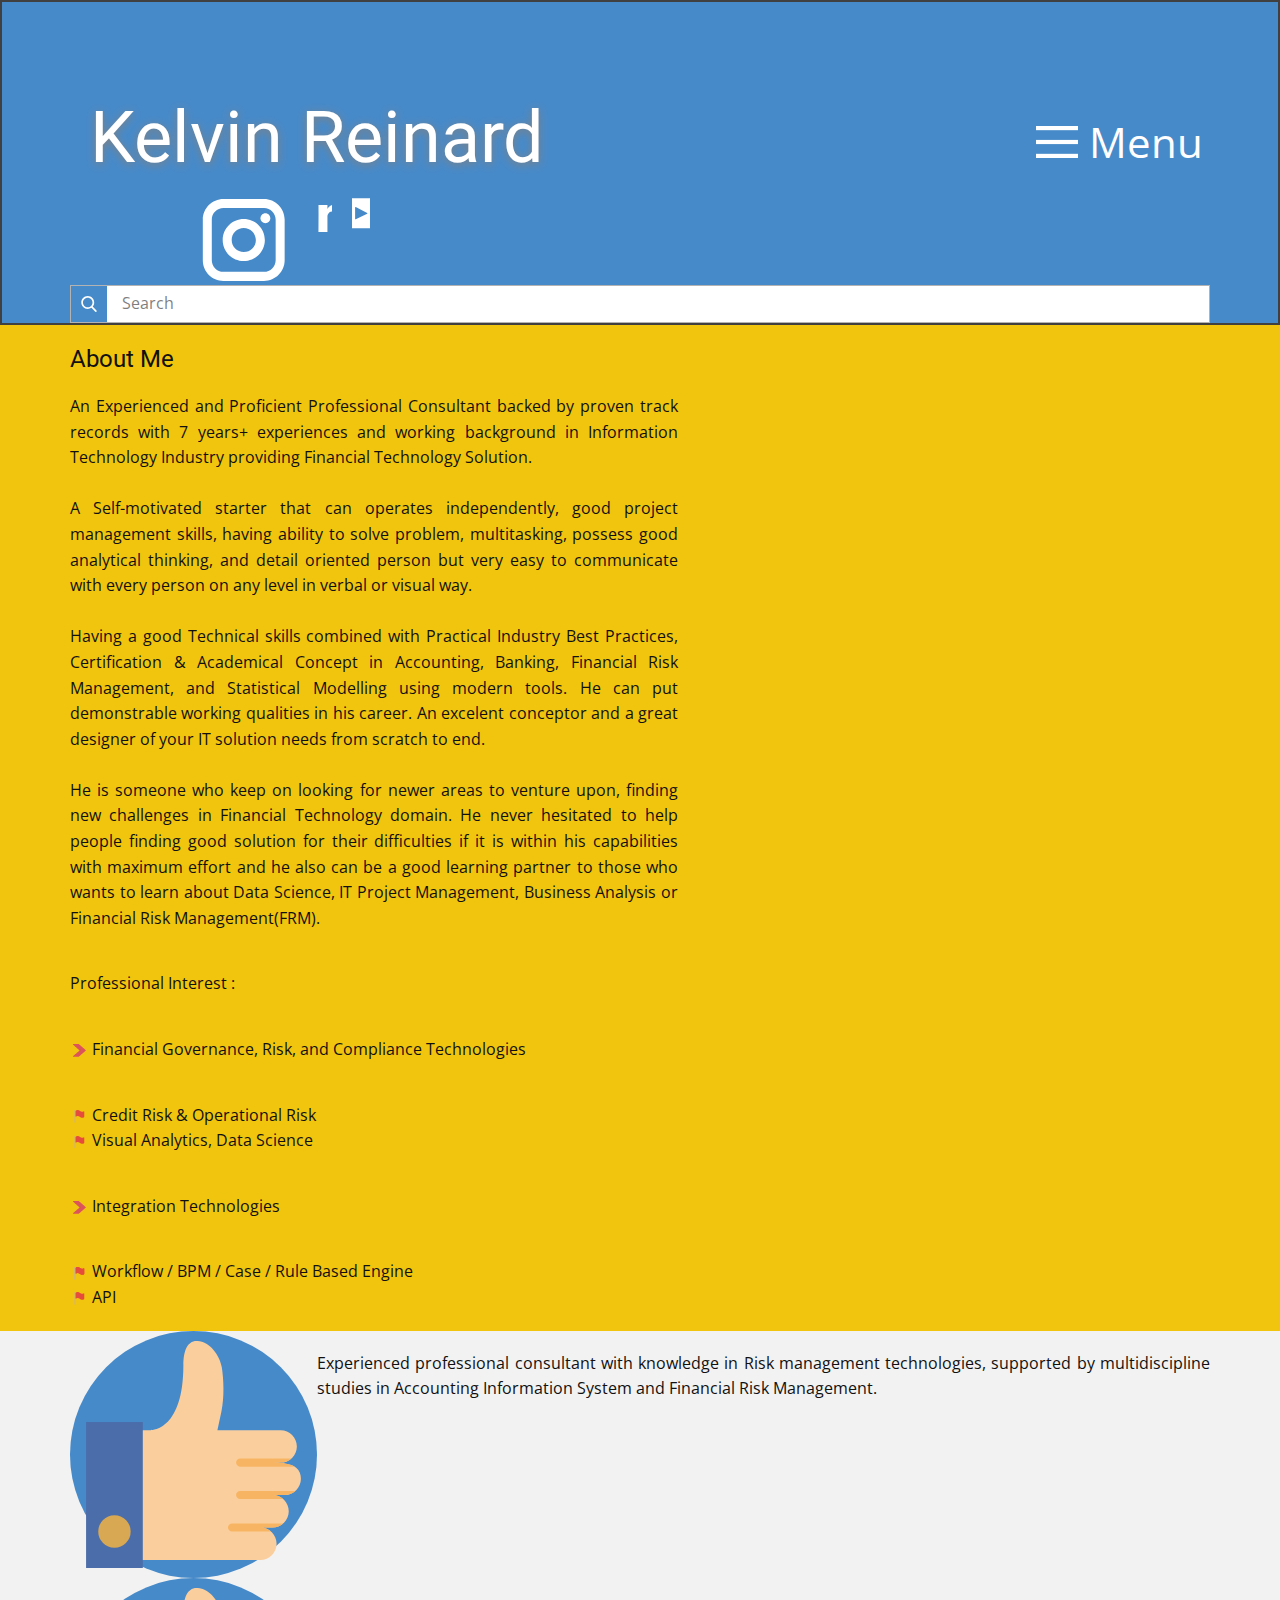
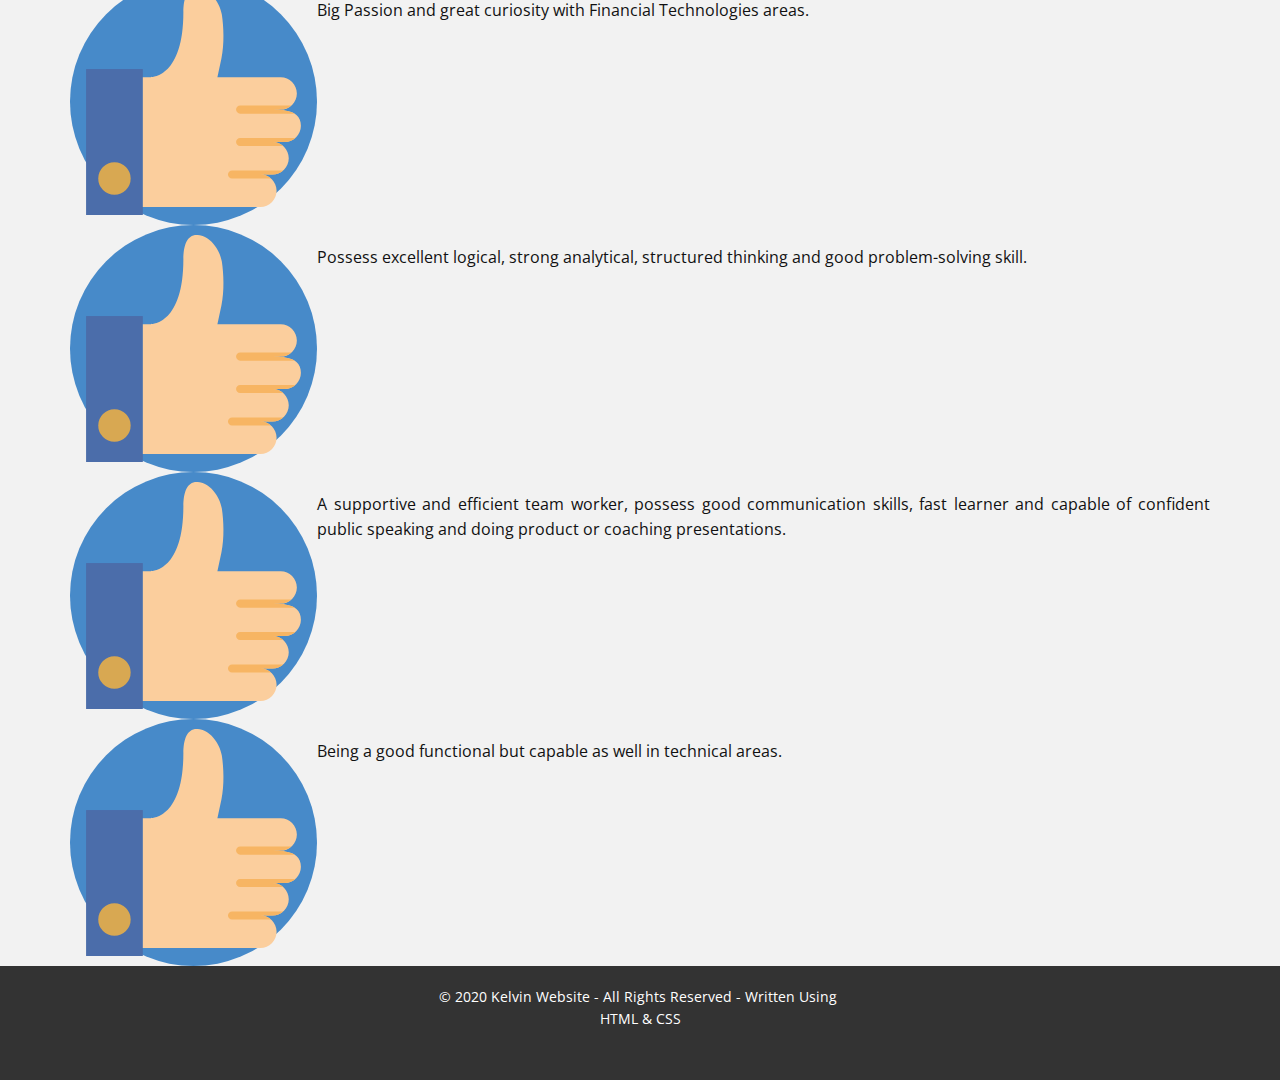
==== index.html @ 750c78f5 "pages update" ====
<!DOCTYPE html>
<html style="font-size: 16px;" lang="en-ID">
  <head>
    <meta name="viewport" content="width=device-width, initial-scale=1.0">
    <meta charset="utf-8">
    <meta name="keywords" content="Kelvin Resume">
    <meta name="description" content="">
    <meta name="page_type" content="np-template-header-footer-from-plugin">
    <title>About Me</title>
    <link rel="stylesheet" href="nicepage.css" media="screen">
<link rel="stylesheet" href="About-Me.css" media="screen">
    <script class="u-script" type="text/javascript" src="jquery.js" defer=""></script>
    <script class="u-script" type="text/javascript" src="nicepage.js" defer=""></script>
    <meta name="generator" content="Nicepage 2.27.3, nicepage.com">
    <link id="u-theme-google-font" rel="stylesheet" href="https://fonts.googleapis.com/css?family=Roboto:100,100i,300,300i,400,400i,500,500i,700,700i,900,900i|Open+Sans:300,300i,400,400i,600,600i,700,700i,800,800i">
    
    
    
    
    <script type="application/ld+json">{
		"@context": "http://schema.org",
		"@type": "Organization",
		"name": "Kelvin Reinard",
		"url": "index.html",
		"sameAs": [
				"https://www.instagram.com/kelvin_reinard",
				"https://linkedin.com/in/kelvinreinard",
				"https://youtube.com/channel/UCL7WRTchTedIcwfsC9sPGKA"
		]
}</script>
    <meta property="og:title" content="About Me">
    <meta property="og:type" content="website">
    <meta name="theme-color" content="#478ac9">
    <link rel="canonical" href="index.html">
    <meta property="og:url" content="index.html">
  </head>
  <body data-home-page="About-Me.html" data-home-page-title="About Me" class="u-body"><header class="u-border-2 u-border-grey-75 u-clearfix u-header u-palette-1-base u-sticky u-header" id="sec-44b4"><div class="u-clearfix u-sheet u-valign-middle u-sheet-1">
        <nav class="u-align-left u-menu u-menu-dropdown u-offcanvas u-menu-1" data-responsive-from="XL">
          <div class="menu-collapse" style="font-size: 1rem;">
            <a class="u-button-style u-nav-link" href="#" style="padding: 9px 0; font-size: calc(1em + 26px);">
              <svg class="u-svg-link" preserveAspectRatio="xMidYMin slice" viewBox="0 0 302 302" style=""><use xmlns:xlink="http://www.w3.org/1999/xlink" xlink:href="#svg-8a8f"></use></svg>
              <svg xmlns="http://www.w3.org/2000/svg" xmlns:xlink="http://www.w3.org/1999/xlink" version="1.1" id="svg-8a8f" x="0px" y="0px" viewBox="0 0 302 302" style="enable-background:new 0 0 302 302;" xml:space="preserve" class="u-svg-content"><g><rect y="36" width="302" height="30"></rect><rect y="236" width="302" height="30"></rect><rect y="136" width="302" height="30"></rect>
</g><g></g><g></g><g></g><g></g><g></g><g></g><g></g><g></g><g></g><g></g><g></g><g></g><g></g><g></g><g></g></svg>
              <span> Menu</span>
            </a>
          </div>
          <div class="u-custom-menu u-nav-container">
            <ul class="u-nav u-unstyled u-nav-1"><li class="u-nav-item"><a class="u-button-style u-nav-link u-text-active-palette-1-base u-text-hover-palette-2-base" href="About-Me.html" style="padding: 10px 20px;">About Me</a>
</li><li class="u-nav-item"><a class="u-button-style u-nav-link u-text-active-palette-1-base u-text-hover-palette-2-base" href="Profile-Information.html" style="padding: 10px 20px;">Profile Information</a>
</li><li class="u-nav-item"><a class="u-button-style u-nav-link u-text-active-palette-1-base u-text-hover-palette-2-base" href="Experiences.html" style="padding: 10px 20px;">Experiences</a>
</li><li class="u-nav-item"><a class="u-button-style u-nav-link u-text-active-palette-1-base u-text-hover-palette-2-base" href="Certification.html" style="padding: 10px 20px;">Certification</a>
</li><li class="u-nav-item"><a class="u-button-style u-nav-link u-text-active-palette-1-base u-text-hover-palette-2-base" href="Competencies.html" style="padding: 10px 20px;">Competencies</a>
</li></ul>
          </div>
          <div class="u-custom-menu u-nav-container-collapse">
            <div class="u-align-center u-black u-container-style u-inner-container-layout u-opacity u-opacity-95 u-sidenav">
              <div class="u-menu-close"></div>
              <ul class="u-align-center u-nav u-popupmenu-items u-unstyled u-nav-2"><li class="u-nav-item"><a class="u-button-style u-nav-link" href="About-Me.html" style="padding: 10px 20px;">About Me</a>
</li><li class="u-nav-item"><a class="u-button-style u-nav-link" href="Profile-Information.html" style="padding: 10px 20px;">Profile Information</a>
</li><li class="u-nav-item"><a class="u-button-style u-nav-link" href="Experiences.html" style="padding: 10px 20px;">Experiences</a>
</li><li class="u-nav-item"><a class="u-button-style u-nav-link" href="Certification.html" style="padding: 10px 20px;">Certification</a>
</li><li class="u-nav-item"><a class="u-button-style u-nav-link" href="Competencies.html" style="padding: 10px 20px;">Competencies</a>
</li></ul>
            </div>
            <div class="u-black u-menu-overlay u-opacity u-opacity-70"></div>
          </div>
        </nav>
        <h1 class="u-enable-responsive u-text u-title u-text-1" data-animation-name="lightSpeedIn" data-animation-duration="1000" data-animation-delay="0" data-animation-direction="">Kelvin Reinard</h1>
        <div class="u-social-icons u-spacing-20 u-social-icons-1" data-animation-name="rubberBand" data-animation-duration="1000" data-animation-delay="0" data-animation-direction="">
          <a class="u-social-url" target="_blank" href="https://www.instagram.com/kelvin_reinard"><span class="u-icon u-icon-circle u-social-instagram u-social-type-logo u-icon-1"><svg class="u-svg-link" preserveAspectRatio="xMidYMin slice" viewBox="0 0 112 112" style=""><use xmlns:xlink="http://www.w3.org/1999/xlink" xlink:href="#svg-e0e5"></use></svg><svg xmlns="http://www.w3.org/2000/svg" xmlns:xlink="http://www.w3.org/1999/xlink" version="1.1" xml:space="preserve" class="u-svg-content" viewBox="0 0 112 112" x="0px" y="0px" id="svg-e0e5"><path d="M55.9,32.9c-12.8,0-23.2,10.4-23.2,23.2s10.4,23.2,23.2,23.2s23.2-10.4,23.2-23.2S68.7,32.9,55.9,32.9z M55.9,69.4c-7.4,0-13.3-6-13.3-13.3c-0.1-7.4,6-13.3,13.3-13.3s13.3,6,13.3,13.3C69.3,63.5,63.3,69.4,55.9,69.4z"></path><path d="M79.7,26.8c-3,0-5.4,2.5-5.4,5.4s2.5,5.4,5.4,5.4c3,0,5.4-2.5,5.4-5.4S82.7,26.8,79.7,26.8z"></path><path d="M78.2,11H33.5C21,11,10.8,21.3,10.8,33.7v44.7c0,12.6,10.2,22.8,22.7,22.8h44.7c12.6,0,22.7-10.2,22.7-22.7 V33.7C100.8,21.1,90.6,11,78.2,11z M91,78.4c0,7.1-5.8,12.8-12.8,12.8H33.5c-7.1,0-12.8-5.8-12.8-12.8V33.7 c0-7.1,5.8-12.8,12.8-12.8h44.7c7.1,0,12.8,5.8,12.8,12.8V78.4z"></path></svg></span>
          </a>
          <a class="u-social-url" target="_blank" href="https://linkedin.com/in/kelvinreinard"><span class="u-icon u-icon-circle u-social-linkedin u-social-type-logo u-icon-2"><svg class="u-svg-link" preserveAspectRatio="xMidYMin slice" viewBox="0 0 112 112" style=""><use xmlns:xlink="http://www.w3.org/1999/xlink" xlink:href="#svg-5c2c"></use></svg><svg xmlns="http://www.w3.org/2000/svg" xmlns:xlink="http://www.w3.org/1999/xlink" version="1.1" xml:space="preserve" class="u-svg-content" viewBox="0 0 112 112" x="0px" y="0px" id="svg-5c2c"><path d="M33.8,96.8H14.5v-58h19.3V96.8z M24.1,30.9L24.1,30.9c-6.6,0-10.8-4.5-10.8-10.1c0-5.8,4.3-10.1,10.9-10.1 S34.9,15,35.1,20.8C35.1,26.4,30.8,30.9,24.1,30.9z M103.3,96.8H84.1v-31c0-7.8-2.7-13.1-9.8-13.1c-5.3,0-8.5,3.6-9.9,7.1 c-0.6,1.3-0.6,3-0.6,4.8V97H44.5c0,0,0.3-52.6,0-58h19.3v8.2c2.6-3.9,7.2-9.6,17.4-9.6c12.7,0,22.2,8.4,22.2,26.1V96.8z"></path></svg></span>
          </a>
          <a class="u-social-url" target="_blank" href="https://youtube.com/channel/UCL7WRTchTedIcwfsC9sPGKA"><span class="u-icon u-icon-circle u-social-type-logo u-social-youtube u-icon-3"><svg class="u-svg-link" preserveAspectRatio="xMidYMin slice" viewBox="0 0 112 112" style=""><use xmlns:xlink="http://www.w3.org/1999/xlink" xlink:href="#svg-6b5f"></use></svg><svg xmlns="http://www.w3.org/2000/svg" xmlns:xlink="http://www.w3.org/1999/xlink" version="1.1" xml:space="preserve" class="u-svg-content" viewBox="0 0 112 112" x="0px" y="0px" id="svg-6b5f"><path d="M82.3,24H29.7C19.3,24,11,32.5,11,43v26.7c0,10.5,8.3,19,18.7,19h52.5c10.3,0,18.7-8.5,18.7-19V43 C101,32.5,92.7,24,82.3,24L82.3,24z M69.7,57.6L45.1,69.5c-0.7,0.2-1.4-0.2-1.4-0.8V44.1c0-0.7,0.8-1.3,1.4-0.8l24.6,12.6 C70.4,56.2,70.4,57.3,69.7,57.6L69.7,57.6z"></path></svg></span>
          </a>
        </div>
        <form action="#" class="u-border-1 u-border-grey-30 u-enable-responsive u-search u-search-left u-white u-search-1">
          <button class="u-search-button" type="submit">
            <span class="u-icon-rectangle u-palette-1-base u-search-icon u-spacing-10 u-text-white u-search-icon-1">
              <svg class="u-svg-link" preserveAspectRatio="xMidYMin slice" viewBox="0 0 56.966 56.966"><use xmlns:xlink="http://www.w3.org/1999/xlink" xlink:href="#svg-386a"></use></svg>
              <svg xmlns="http://www.w3.org/2000/svg" xmlns:xlink="http://www.w3.org/1999/xlink" version="1.1" id="svg-386a" x="0px" y="0px" viewBox="0 0 56.966 56.966" style="enable-background:new 0 0 56.966 56.966;" xml:space="preserve" class="u-svg-content"><path d="M55.146,51.887L41.588,37.786c3.486-4.144,5.396-9.358,5.396-14.786c0-12.682-10.318-23-23-23s-23,10.318-23,23  s10.318,23,23,23c4.761,0,9.298-1.436,13.177-4.162l13.661,14.208c0.571,0.593,1.339,0.92,2.162,0.92  c0.779,0,1.518-0.297,2.079-0.837C56.255,54.982,56.293,53.08,55.146,51.887z M23.984,6c9.374,0,17,7.626,17,17s-7.626,17-17,17  s-17-7.626-17-17S14.61,6,23.984,6z"></path></svg>
            </span>
          </button>
          <input class="u-search-input" type="search" name="search" value="" placeholder="Search">
        </form>
      </div></header>
    <section class="u-clearfix u-palette-3-base u-section-1" id="carousel_1647">
      <div class="u-clearfix u-sheet u-sheet-1">
        <div class="u-clearfix u-expanded-width u-layout-wrap u-layout-wrap-1">
          <div class="u-layout" style="">
            <div class="u-layout-row" style="">
              <div class="u-size-32 u-size-60-md" style="">
                <div class="u-layout-col" style="">
                  <div class="u-size-40">
                    <div class="u-layout-row">
                      <div class="u-container-style u-layout-cell u-right-cell u-size-60 u-layout-cell-1">
                        <div class="u-container-layout u-container-layout-1">
                          <h4 class="u-text u-text-default u-text-1">About Me</h4>
                          <p class="u-align-justify u-text u-text-default u-text-2">An Experienced and Proficient Professional Consultant backed by proven track records with 7 years+ experiences and working background in Information Technology Industry providing Financial Technology Solution.<br>
                            <br>A Self-motivated starter that can operates independently, good project management skills, having ability to solve problem, multitasking, possess good analytical thinking, and detail oriented person but very easy to communicate with every person on any level in verbal or visual way.<br>
                            <br>Having a good Technical skills combined with Practical Industry Best Practices, Certification &amp; Academical Concept in Accounting, Banking, Financial Risk Management, and Statistical Modelling using modern tools. He can put demonstrable working qualities in his career. An excelent conceptor and a great designer of your IT solution needs from scratch to end.<br>
                            <br>He is someone who keep on looking for newer areas to venture upon, finding new challenges in Financial Technology domain. He never hesitated to help people finding good solution for their difficulties if it is within his capabilities with maximum effort and he also can be a good learning partner to those who wants to learn about Data Science, IT Project Management, Business Analysis or Financial Risk Management(FRM).&nbsp;
                          </p>
                        </div>
                      </div>
                    </div>
                  </div>
                  <div class="u-size-20" style="">
                    <div class="u-layout-row" style="">
                      <div class="u-container-style u-layout-cell u-size-60 u-layout-cell-2">
                        <div class="u-container-layout u-valign-top u-container-layout-2">
                          <p class="u-text u-text-default u-text-3">Professional Interest :</p>
                          <ul class="u-custom-list u-text u-text-default u-text-4">
                            <li style="">
                              <div class="u-list-icon u-text-palette-2-base">
                                <svg xmlns="http://www.w3.org/2000/svg" xmlns:xlink="http://www.w3.org/1999/xlink" version="1.1" xml:space="preserve" class="u-svg-content" viewBox="0 0 416.006 416.006" id="svg-a174"><path d="m410.406 195.843-224-192c-2.88-2.496-6.592-3.84-10.4-3.84h-160c-6.688 0-12.672 4.16-15.008 10.464-2.336 6.272-.48 13.344 4.608 17.696l209.824 179.84-209.824 179.84c-5.088 4.384-6.912 11.424-4.608 17.728 2.336 6.272 8.32 10.432 15.008 10.432h160c3.808 0 7.52-1.376 10.4-3.84l224-192.032c3.584-3.04 5.6-7.456 5.6-12.128s-2.016-9.12-5.6-12.16z" fill="currentColor"></path></svg>
                              </div>Financial Governance, Risk, and
Compliance Technologies
                            </li>
                          </ul>
                          <ul class="u-custom-list u-text u-text-default u-text-5">
                            <li style="">
                              <div class="u-list-icon u-text-palette-2-base">
                                <svg xmlns="http://www.w3.org/2000/svg" xmlns:xlink="http://www.w3.org/1999/xlink" version="1.1" xml:space="preserve" class="u-svg-content" viewBox="0 0 512 512" id="svg-e095"><path d="m365.5 309c-35.7.7-70.2-13-95.8-38-22.2-21.6-52.2-33.4-83.2-32.7-26.1-.3-51.6 7.8-72.6 23.3-2.7 2.1-6 3.2-9.4 3.3-4.5 0-8.9-2-11.8-5.5-3-3.4-4.6-7.8-4.5-12.3v-198.8c0-4.9 1.9-9.5 5.4-13 25.4-23.1 58.6-35.8 92.9-35.3 35.8-.8 70.4 12.9 96 38 22.2 21.6 52.1 33.3 83 32.7 21.3.2 42.2-5.1 60.8-15.4 2.3-1.4 5-2.2 7.7-2.2 9.3.4 16.6 8.3 16.2 17.7v200.8c.2 6-2.7 11.6-7.6 15-22.9 14.9-49.8 22.7-77.1 22.4z" fill="#e64c3c"></path><path d="m79.5 0c9.8 0 17.7 7.9 17.7 17.7v476.7c0 9.8-7.9 17.7-17.7 17.7-9.8 0-17.7-7.9-17.7-17.7v-476.7c0-9.8 7.9-17.7 17.7-17.7z" fill="#cbb292"></path></svg>
                              </div>Credit Risk &amp; Operational Risk
                            </li>
                            <li style="">
                              <div class="u-list-icon u-text-palette-2-base">
                                <svg xmlns="http://www.w3.org/2000/svg" xmlns:xlink="http://www.w3.org/1999/xlink" version="1.1" xml:space="preserve" class="u-svg-content" viewBox="0 0 512 512" id="svg-e095"><path d="m365.5 309c-35.7.7-70.2-13-95.8-38-22.2-21.6-52.2-33.4-83.2-32.7-26.1-.3-51.6 7.8-72.6 23.3-2.7 2.1-6 3.2-9.4 3.3-4.5 0-8.9-2-11.8-5.5-3-3.4-4.6-7.8-4.5-12.3v-198.8c0-4.9 1.9-9.5 5.4-13 25.4-23.1 58.6-35.8 92.9-35.3 35.8-.8 70.4 12.9 96 38 22.2 21.6 52.1 33.3 83 32.7 21.3.2 42.2-5.1 60.8-15.4 2.3-1.4 5-2.2 7.7-2.2 9.3.4 16.6 8.3 16.2 17.7v200.8c.2 6-2.7 11.6-7.6 15-22.9 14.9-49.8 22.7-77.1 22.4z" fill="#e64c3c"></path><path d="m79.5 0c9.8 0 17.7 7.9 17.7 17.7v476.7c0 9.8-7.9 17.7-17.7 17.7-9.8 0-17.7-7.9-17.7-17.7v-476.7c0-9.8 7.9-17.7 17.7-17.7z" fill="#cbb292"></path></svg>
                              </div>Visual
Analytics, Data Science<br>
                            </li>
                          </ul>
                          <ul class="u-custom-list u-text u-text-default u-text-6">
                            <li style="">
                              <div class="u-list-icon u-text-palette-2-base">
                                <svg xmlns="http://www.w3.org/2000/svg" xmlns:xlink="http://www.w3.org/1999/xlink" version="1.1" xml:space="preserve" class="u-svg-content" viewBox="0 0 416.006 416.006" id="svg-0bf5"><path d="m410.406 195.843-224-192c-2.88-2.496-6.592-3.84-10.4-3.84h-160c-6.688 0-12.672 4.16-15.008 10.464-2.336 6.272-.48 13.344 4.608 17.696l209.824 179.84-209.824 179.84c-5.088 4.384-6.912 11.424-4.608 17.728 2.336 6.272 8.32 10.432 15.008 10.432h160c3.808 0 7.52-1.376 10.4-3.84l224-192.032c3.584-3.04 5.6-7.456 5.6-12.128s-2.016-9.12-5.6-12.16z" fill="currentColor"></path></svg>
                              </div>Integration Technologies&nbsp;&nbsp;<br>
                            </li>
                          </ul>
                          <ul class="u-custom-list u-text u-text-7">
                            <li style="">
                              <div class="u-list-icon u-text-palette-2-base">
                                <svg xmlns="http://www.w3.org/2000/svg" xmlns:xlink="http://www.w3.org/1999/xlink" version="1.1" xml:space="preserve" class="u-svg-content" viewBox="0 0 512 512" id="svg-b731"><path d="m365.5 309c-35.7.7-70.2-13-95.8-38-22.2-21.6-52.2-33.4-83.2-32.7-26.1-.3-51.6 7.8-72.6 23.3-2.7 2.1-6 3.2-9.4 3.3-4.5 0-8.9-2-11.8-5.5-3-3.4-4.6-7.8-4.5-12.3v-198.8c0-4.9 1.9-9.5 5.4-13 25.4-23.1 58.6-35.8 92.9-35.3 35.8-.8 70.4 12.9 96 38 22.2 21.6 52.1 33.3 83 32.7 21.3.2 42.2-5.1 60.8-15.4 2.3-1.4 5-2.2 7.7-2.2 9.3.4 16.6 8.3 16.2 17.7v200.8c.2 6-2.7 11.6-7.6 15-22.9 14.9-49.8 22.7-77.1 22.4z" fill="#e64c3c"></path><path d="m79.5 0c9.8 0 17.7 7.9 17.7 17.7v476.7c0 9.8-7.9 17.7-17.7 17.7-9.8 0-17.7-7.9-17.7-17.7v-476.7c0-9.8 7.9-17.7 17.7-17.7z" fill="#cbb292"></path></svg>
                              </div>
                            </li>
                            <li style="">
                              <div class="u-list-icon">
                                <svg xmlns="http://www.w3.org/2000/svg" xmlns:xlink="http://www.w3.org/1999/xlink" version="1.1" xml:space="preserve" class="u-svg-content" viewBox="0 0 512 512" id="svg-b731"><path d="m365.5 309c-35.7.7-70.2-13-95.8-38-22.2-21.6-52.2-33.4-83.2-32.7-26.1-.3-51.6 7.8-72.6 23.3-2.7 2.1-6 3.2-9.4 3.3-4.5 0-8.9-2-11.8-5.5-3-3.4-4.6-7.8-4.5-12.3v-198.8c0-4.9 1.9-9.5 5.4-13 25.4-23.1 58.6-35.8 92.9-35.3 35.8-.8 70.4 12.9 96 38 22.2 21.6 52.1 33.3 83 32.7 21.3.2 42.2-5.1 60.8-15.4 2.3-1.4 5-2.2 7.7-2.2 9.3.4 16.6 8.3 16.2 17.7v200.8c.2 6-2.7 11.6-7.6 15-22.9 14.9-49.8 22.7-77.1 22.4z" fill="#e64c3c"></path><path d="m79.5 0c9.8 0 17.7 7.9 17.7 17.7v476.7c0 9.8-7.9 17.7-17.7 17.7-9.8 0-17.7-7.9-17.7-17.7v-476.7c0-9.8 7.9-17.7 17.7-17.7z" fill="#cbb292"></path></svg>
                              </div>Workflow / BPM / Case / Rule Based Engine
                            </li>
                            <li style="">
                              <div class="u-list-icon u-text-palette-2-base">
                                <svg xmlns="http://www.w3.org/2000/svg" xmlns:xlink="http://www.w3.org/1999/xlink" version="1.1" xml:space="preserve" class="u-svg-content" viewBox="0 0 512 512" id="svg-b731"><path d="m365.5 309c-35.7.7-70.2-13-95.8-38-22.2-21.6-52.2-33.4-83.2-32.7-26.1-.3-51.6 7.8-72.6 23.3-2.7 2.1-6 3.2-9.4 3.3-4.5 0-8.9-2-11.8-5.5-3-3.4-4.6-7.8-4.5-12.3v-198.8c0-4.9 1.9-9.5 5.4-13 25.4-23.1 58.6-35.8 92.9-35.3 35.8-.8 70.4 12.9 96 38 22.2 21.6 52.1 33.3 83 32.7 21.3.2 42.2-5.1 60.8-15.4 2.3-1.4 5-2.2 7.7-2.2 9.3.4 16.6 8.3 16.2 17.7v200.8c.2 6-2.7 11.6-7.6 15-22.9 14.9-49.8 22.7-77.1 22.4z" fill="#e64c3c"></path><path d="m79.5 0c9.8 0 17.7 7.9 17.7 17.7v476.7c0 9.8-7.9 17.7-17.7 17.7-9.8 0-17.7-7.9-17.7-17.7v-476.7c0-9.8 7.9-17.7 17.7-17.7z" fill="#cbb292"></path></svg>
                              </div>API<br>
                            </li>
                          </ul>
                        </div>
                      </div>
                    </div>
                  </div>
                </div>
              </div>
              <div class="u-size-28 u-size-60-md">
                <div class="u-layout-col">
                  <div class="u-align-center-lg u-align-center-md u-align-center-sm u-align-center-xl u-container-style u-layout-cell u-left-cell u-size-60 u-layout-cell-3" data-animation-name="fadeIn" data-animation-duration="1000" data-animation-delay="0">
                    <div class="u-container-layout u-valign-middle-md u-valign-middle-sm u-container-layout-3">
                      <div class="u-container-style u-group u-image u-shape-rectangle u-image-1" data-image-width="397" data-image-height="398">
                        <div class="u-container-layout u-container-layout-4"></div>
                      </div>
                    </div>
                  </div>
                </div>
              </div>
            </div>
          </div>
        </div>
      </div>
    </section>
    <section class="u-align-left u-clearfix u-grey-5 u-section-2" id="carousel_d62e">
      <div class="u-clearfix u-sheet u-sheet-1">
        <div class="u-clearfix u-gutter-0 u-layout-wrap u-layout-wrap-1">
          <div class="u-layout">
            <div class="u-layout-col">
              <div class="u-size-20">
                <div class="u-layout-row">
                  <div class="u-container-style u-layout-cell u-left-cell u-size-13 u-layout-cell-1" data-animation-name="bounceIn" data-animation-duration="1000" data-animation-delay="0" data-animation-direction="">
                    <div class="u-container-layout u-container-layout-1"><span class="u-icon u-icon-circle u-palette-1-base u-spacing-10 u-icon-1"><svg class="u-svg-link" preserveAspectRatio="xMidYMin slice" viewBox="0 0 56 56" style=""><use xmlns:xlink="http://www.w3.org/1999/xlink" xlink:href="#svg-e8f8"></use></svg><svg xmlns="http://www.w3.org/2000/svg" xmlns:xlink="http://www.w3.org/1999/xlink" version="1.1" xml:space="preserve" class="u-svg-content" viewBox="0 0 56 56" x="0px" y="0px" id="svg-e8f8" style="enable-background:new 0 0 56 56;"><rect x="1.5" y="20" style="fill:#4B6DAA;" width="14" height="36"></rect><circle style="fill:#D8A852;" cx="8.5" cy="47" r="4"></circle><path style="fill:#FBCE9D;" d="M53.5,26c0-2.209-1.791-4-4-4h-9h-3h-3.602l0.988-4.619c0.754-3.524,0.552-7.819,0.104-10.836  C34.542,3.528,31.84,0,29.013,0h-0.239C26.364,0,25.5,2.659,25.5,6c0,16.25-8,16-8,16h-2v32h15h10h4c2.209,0,4-1.791,4-4  c0-2.209-1.791-4-4-4h3c2.209,0,4-1.791,4-4c0-2.209-1.791-4-4-4h3c2.209,0,4-1.791,4-4c0-2.493-1.613-3.442-4-3.796  C49.337,30.031,47.224,30,46.5,30h3C51.709,30,53.5,28.209,53.5,26z"></path><path style="fill:#F7B563;" d="M52.12,29H39.5c-0.552,0-1,0.447-1,1s0.448,1,1,1h13.456c-0.657-0.403-1.488-0.653-2.456-0.796  C49.337,30.031,47.224,30,46.5,30h3C50.508,30,51.417,29.615,52.12,29z"></path><path style="fill:#F7B563;" d="M53.12,37H39.5c-0.552,0-1,0.447-1,1s0.448,1,1,1h10.621c-0.703-0.615-1.613-1-2.621-1h3  C51.508,38,52.417,37.615,53.12,37z"></path><path style="fill:#F7B563;" d="M50.12,45H37.5c-0.552,0-1,0.447-1,1s0.448,1,1,1h9.621c-0.703-0.615-1.613-1-2.621-1h3  C48.508,46,49.417,45.615,50.12,45z"></path></svg></span>
                    </div>
                  </div>
                  <div class="u-align-justify u-container-style u-layout-cell u-right-cell u-size-47 u-layout-cell-2">
                    <div class="u-container-layout u-valign-top u-container-layout-2">
                      <p class="u-text u-text-default u-text-1">Experienced
professional consultant with knowledge in Risk
management
technologies, supported by multidiscipline studies in
Accounting Information System and Financial Risk Management.</p>
                    </div>
                  </div>
                </div>
              </div>
              <div class="u-size-20">
                <div class="u-layout-row">
                  <div class="u-container-style u-layout-cell u-left-cell u-size-13 u-layout-cell-3">
                    <div class="u-container-layout u-valign-top u-container-layout-3"><span class="u-icon u-icon-circle u-palette-1-base u-spacing-10 u-icon-2" data-animation-name="bounceIn" data-animation-duration="1000" data-animation-delay="0" data-animation-direction=""><svg class="u-svg-link" preserveAspectRatio="xMidYMin slice" viewBox="0 0 56 56" style=""><use xmlns:xlink="http://www.w3.org/1999/xlink" xlink:href="#svg-b57a"></use></svg><svg xmlns="http://www.w3.org/2000/svg" xmlns:xlink="http://www.w3.org/1999/xlink" version="1.1" xml:space="preserve" class="u-svg-content" viewBox="0 0 56 56" x="0px" y="0px" id="svg-b57a" style="enable-background:new 0 0 56 56;"><rect x="1.5" y="20" style="fill:#4B6DAA;" width="14" height="36"></rect><circle style="fill:#D8A852;" cx="8.5" cy="47" r="4"></circle><path style="fill:#FBCE9D;" d="M53.5,26c0-2.209-1.791-4-4-4h-9h-3h-3.602l0.988-4.619c0.754-3.524,0.552-7.819,0.104-10.836  C34.542,3.528,31.84,0,29.013,0h-0.239C26.364,0,25.5,2.659,25.5,6c0,16.25-8,16-8,16h-2v32h15h10h4c2.209,0,4-1.791,4-4  c0-2.209-1.791-4-4-4h3c2.209,0,4-1.791,4-4c0-2.209-1.791-4-4-4h3c2.209,0,4-1.791,4-4c0-2.493-1.613-3.442-4-3.796  C49.337,30.031,47.224,30,46.5,30h3C51.709,30,53.5,28.209,53.5,26z"></path><path style="fill:#F7B563;" d="M52.12,29H39.5c-0.552,0-1,0.447-1,1s0.448,1,1,1h13.456c-0.657-0.403-1.488-0.653-2.456-0.796  C49.337,30.031,47.224,30,46.5,30h3C50.508,30,51.417,29.615,52.12,29z"></path><path style="fill:#F7B563;" d="M53.12,37H39.5c-0.552,0-1,0.447-1,1s0.448,1,1,1h10.621c-0.703-0.615-1.613-1-2.621-1h3  C51.508,38,52.417,37.615,53.12,37z"></path><path style="fill:#F7B563;" d="M50.12,45H37.5c-0.552,0-1,0.447-1,1s0.448,1,1,1h9.621c-0.703-0.615-1.613-1-2.621-1h3  C48.508,46,49.417,45.615,50.12,45z"></path></svg></span>
                    </div>
                  </div>
                  <div class="u-align-justify u-container-style u-layout-cell u-right-cell u-size-47 u-layout-cell-4">
                    <div class="u-container-layout u-container-layout-4">
                      <p class="u-text u-text-default u-text-2">Big
Passion and great curiosity with Financial Technologies areas. </p>
                    </div>
                  </div>
                </div>
              </div>
              <div class="u-size-20">
                <div class="u-layout-row">
                  <div class="u-container-style u-layout-cell u-left-cell u-size-13 u-layout-cell-5">
                    <div class="u-container-layout u-valign-top u-container-layout-5"><span class="u-icon u-icon-circle u-palette-1-base u-spacing-10 u-icon-3" data-animation-name="bounceIn" data-animation-duration="1000" data-animation-delay="0" data-animation-direction=""><svg class="u-svg-link" preserveAspectRatio="xMidYMin slice" viewBox="0 0 56 56" style=""><use xmlns:xlink="http://www.w3.org/1999/xlink" xlink:href="#svg-d026"></use></svg><svg xmlns="http://www.w3.org/2000/svg" xmlns:xlink="http://www.w3.org/1999/xlink" version="1.1" xml:space="preserve" class="u-svg-content" viewBox="0 0 56 56" x="0px" y="0px" id="svg-d026" style="enable-background:new 0 0 56 56;"><rect x="1.5" y="20" style="fill:#4B6DAA;" width="14" height="36"></rect><circle style="fill:#D8A852;" cx="8.5" cy="47" r="4"></circle><path style="fill:#FBCE9D;" d="M53.5,26c0-2.209-1.791-4-4-4h-9h-3h-3.602l0.988-4.619c0.754-3.524,0.552-7.819,0.104-10.836  C34.542,3.528,31.84,0,29.013,0h-0.239C26.364,0,25.5,2.659,25.5,6c0,16.25-8,16-8,16h-2v32h15h10h4c2.209,0,4-1.791,4-4  c0-2.209-1.791-4-4-4h3c2.209,0,4-1.791,4-4c0-2.209-1.791-4-4-4h3c2.209,0,4-1.791,4-4c0-2.493-1.613-3.442-4-3.796  C49.337,30.031,47.224,30,46.5,30h3C51.709,30,53.5,28.209,53.5,26z"></path><path style="fill:#F7B563;" d="M52.12,29H39.5c-0.552,0-1,0.447-1,1s0.448,1,1,1h13.456c-0.657-0.403-1.488-0.653-2.456-0.796  C49.337,30.031,47.224,30,46.5,30h3C50.508,30,51.417,29.615,52.12,29z"></path><path style="fill:#F7B563;" d="M53.12,37H39.5c-0.552,0-1,0.447-1,1s0.448,1,1,1h10.621c-0.703-0.615-1.613-1-2.621-1h3  C51.508,38,52.417,37.615,53.12,37z"></path><path style="fill:#F7B563;" d="M50.12,45H37.5c-0.552,0-1,0.447-1,1s0.448,1,1,1h9.621c-0.703-0.615-1.613-1-2.621-1h3  C48.508,46,49.417,45.615,50.12,45z"></path></svg></span>
                    </div>
                  </div>
                  <div class="u-align-justify u-container-style u-layout-cell u-right-cell u-size-47 u-layout-cell-6">
                    <div class="u-container-layout u-valign-top u-container-layout-6">
                      <p class="u-text u-text-default u-text-3">Possess
excellent logical,
strong
analytical, structured thinking and good problem-solving skill.</p>
                    </div>
                  </div>
                </div>
              </div>
            </div>
          </div>
        </div>
        <div class="u-clearfix u-layout-wrap u-layout-wrap-2">
          <div class="u-layout">
            <div class="u-layout-col">
              <div class="u-size-30">
                <div class="u-layout-row">
                  <div class="u-container-style u-layout-cell u-left-cell u-size-13 u-layout-cell-7">
                    <div class="u-container-layout u-container-layout-7"><span class="u-icon u-icon-circle u-palette-1-base u-spacing-10 u-icon-4" data-animation-name="bounceIn" data-animation-duration="1000" data-animation-delay="0" data-animation-direction=""><svg class="u-svg-link" preserveAspectRatio="xMidYMin slice" viewBox="0 0 56 56" style=""><use xmlns:xlink="http://www.w3.org/1999/xlink" xlink:href="#svg-3679"></use></svg><svg xmlns="http://www.w3.org/2000/svg" xmlns:xlink="http://www.w3.org/1999/xlink" version="1.1" xml:space="preserve" class="u-svg-content" viewBox="0 0 56 56" x="0px" y="0px" id="svg-3679" style="enable-background:new 0 0 56 56;"><rect x="1.5" y="20" style="fill:#4B6DAA;" width="14" height="36"></rect><circle style="fill:#D8A852;" cx="8.5" cy="47" r="4"></circle><path style="fill:#FBCE9D;" d="M53.5,26c0-2.209-1.791-4-4-4h-9h-3h-3.602l0.988-4.619c0.754-3.524,0.552-7.819,0.104-10.836  C34.542,3.528,31.84,0,29.013,0h-0.239C26.364,0,25.5,2.659,25.5,6c0,16.25-8,16-8,16h-2v32h15h10h4c2.209,0,4-1.791,4-4  c0-2.209-1.791-4-4-4h3c2.209,0,4-1.791,4-4c0-2.209-1.791-4-4-4h3c2.209,0,4-1.791,4-4c0-2.493-1.613-3.442-4-3.796  C49.337,30.031,47.224,30,46.5,30h3C51.709,30,53.5,28.209,53.5,26z"></path><path style="fill:#F7B563;" d="M52.12,29H39.5c-0.552,0-1,0.447-1,1s0.448,1,1,1h13.456c-0.657-0.403-1.488-0.653-2.456-0.796  C49.337,30.031,47.224,30,46.5,30h3C50.508,30,51.417,29.615,52.12,29z"></path><path style="fill:#F7B563;" d="M53.12,37H39.5c-0.552,0-1,0.447-1,1s0.448,1,1,1h10.621c-0.703-0.615-1.613-1-2.621-1h3  C51.508,38,52.417,37.615,53.12,37z"></path><path style="fill:#F7B563;" d="M50.12,45H37.5c-0.552,0-1,0.447-1,1s0.448,1,1,1h9.621c-0.703-0.615-1.613-1-2.621-1h3  C48.508,46,49.417,45.615,50.12,45z"></path></svg></span>
                    </div>
                  </div>
                  <div class="u-align-justify u-container-style u-layout-cell u-right-cell u-size-47 u-layout-cell-8">
                    <div class="u-container-layout u-valign-top u-container-layout-8">
                      <p class="u-text u-text-default u-text-4">A supportive
and efficient
team worker, possess good communication skills, fast learner and capable of
confident public speaking and doing product or coaching presentations.</p>
                    </div>
                  </div>
                </div>
              </div>
              <div class="u-size-30">
                <div class="u-layout-row">
                  <div class="u-container-style u-layout-cell u-left-cell u-size-13 u-layout-cell-9">
                    <div class="u-container-layout u-valign-top-lg u-valign-top-md u-valign-top-sm u-valign-top-xl u-container-layout-9"><span class="u-icon u-icon-circle u-palette-1-base u-spacing-10 u-icon-5" data-animation-name="bounceIn" data-animation-duration="1000" data-animation-delay="0" data-animation-direction=""><svg class="u-svg-link" preserveAspectRatio="xMidYMin slice" viewBox="0 0 56 56" style=""><use xmlns:xlink="http://www.w3.org/1999/xlink" xlink:href="#svg-aa32"></use></svg><svg xmlns="http://www.w3.org/2000/svg" xmlns:xlink="http://www.w3.org/1999/xlink" version="1.1" xml:space="preserve" class="u-svg-content" viewBox="0 0 56 56" x="0px" y="0px" id="svg-aa32" style="enable-background:new 0 0 56 56;"><rect x="1.5" y="20" style="fill:#4B6DAA;" width="14" height="36"></rect><circle style="fill:#D8A852;" cx="8.5" cy="47" r="4"></circle><path style="fill:#FBCE9D;" d="M53.5,26c0-2.209-1.791-4-4-4h-9h-3h-3.602l0.988-4.619c0.754-3.524,0.552-7.819,0.104-10.836  C34.542,3.528,31.84,0,29.013,0h-0.239C26.364,0,25.5,2.659,25.5,6c0,16.25-8,16-8,16h-2v32h15h10h4c2.209,0,4-1.791,4-4  c0-2.209-1.791-4-4-4h3c2.209,0,4-1.791,4-4c0-2.209-1.791-4-4-4h3c2.209,0,4-1.791,4-4c0-2.493-1.613-3.442-4-3.796  C49.337,30.031,47.224,30,46.5,30h3C51.709,30,53.5,28.209,53.5,26z"></path><path style="fill:#F7B563;" d="M52.12,29H39.5c-0.552,0-1,0.447-1,1s0.448,1,1,1h13.456c-0.657-0.403-1.488-0.653-2.456-0.796  C49.337,30.031,47.224,30,46.5,30h3C50.508,30,51.417,29.615,52.12,29z"></path><path style="fill:#F7B563;" d="M53.12,37H39.5c-0.552,0-1,0.447-1,1s0.448,1,1,1h10.621c-0.703-0.615-1.613-1-2.621-1h3  C51.508,38,52.417,37.615,53.12,37z"></path><path style="fill:#F7B563;" d="M50.12,45H37.5c-0.552,0-1,0.447-1,1s0.448,1,1,1h9.621c-0.703-0.615-1.613-1-2.621-1h3  C48.508,46,49.417,45.615,50.12,45z"></path></svg></span>
                    </div>
                  </div>
                  <div class="u-container-style u-layout-cell u-right-cell u-size-47 u-layout-cell-10">
                    <div class="u-container-layout u-container-layout-10">
                      <p class="u-text u-text-default u-text-5">Being
a good functional but capable as
well in technical areas.</p>
                    </div>
                  </div>
                </div>
              </div>
            </div>
          </div>
        </div>
        <img src="images/53e9d6404f5ab108f5d084609629317e113fdce15b4c704f752d7fd09548cc58_1280.jpg" alt="" class="u-image u-image-default u-image-1" data-image-width="1280" data-image-height="848">
      </div>
    </section>
    
    
    
    <footer class="u-align-center u-clearfix u-footer u-grey-80 u-footer" id="sec-a513"><div class="u-clearfix u-sheet u-valign-middle u-sheet-1">
        <p class="u-small-text u-text u-text-variant u-text-1">© 2020 Kelvin Website - All Rights Reserved - Written Using&nbsp; HTML &amp; CSS</p>
      </div></footer><span style="height: 64px; width: 64px; margin-left: 0; margin-right: auto; margin-top: 0; background-image: none; right: 20px; bottom: 20px" class="u-back-to-top u-icon u-icon-circle u-opacity u-opacity-85 u-palette-1-base u-spacing-15" data-href="#">
        <svg class="u-svg-link" preserveAspectRatio="xMidYMin slice" viewBox="0 0 551.13 551.13"><use xmlns:xlink="http://www.w3.org/1999/xlink" xlink:href="#svg-1d98"></use></svg>
        <svg class="u-svg-content" enable-background="new 0 0 551.13 551.13" viewBox="0 0 551.13 551.13" xmlns="http://www.w3.org/2000/svg" id="svg-1d98"><path d="m275.565 189.451 223.897 223.897h51.668l-275.565-275.565-275.565 275.565h51.668z"></path></svg>
    </span>
  </body>
</html>
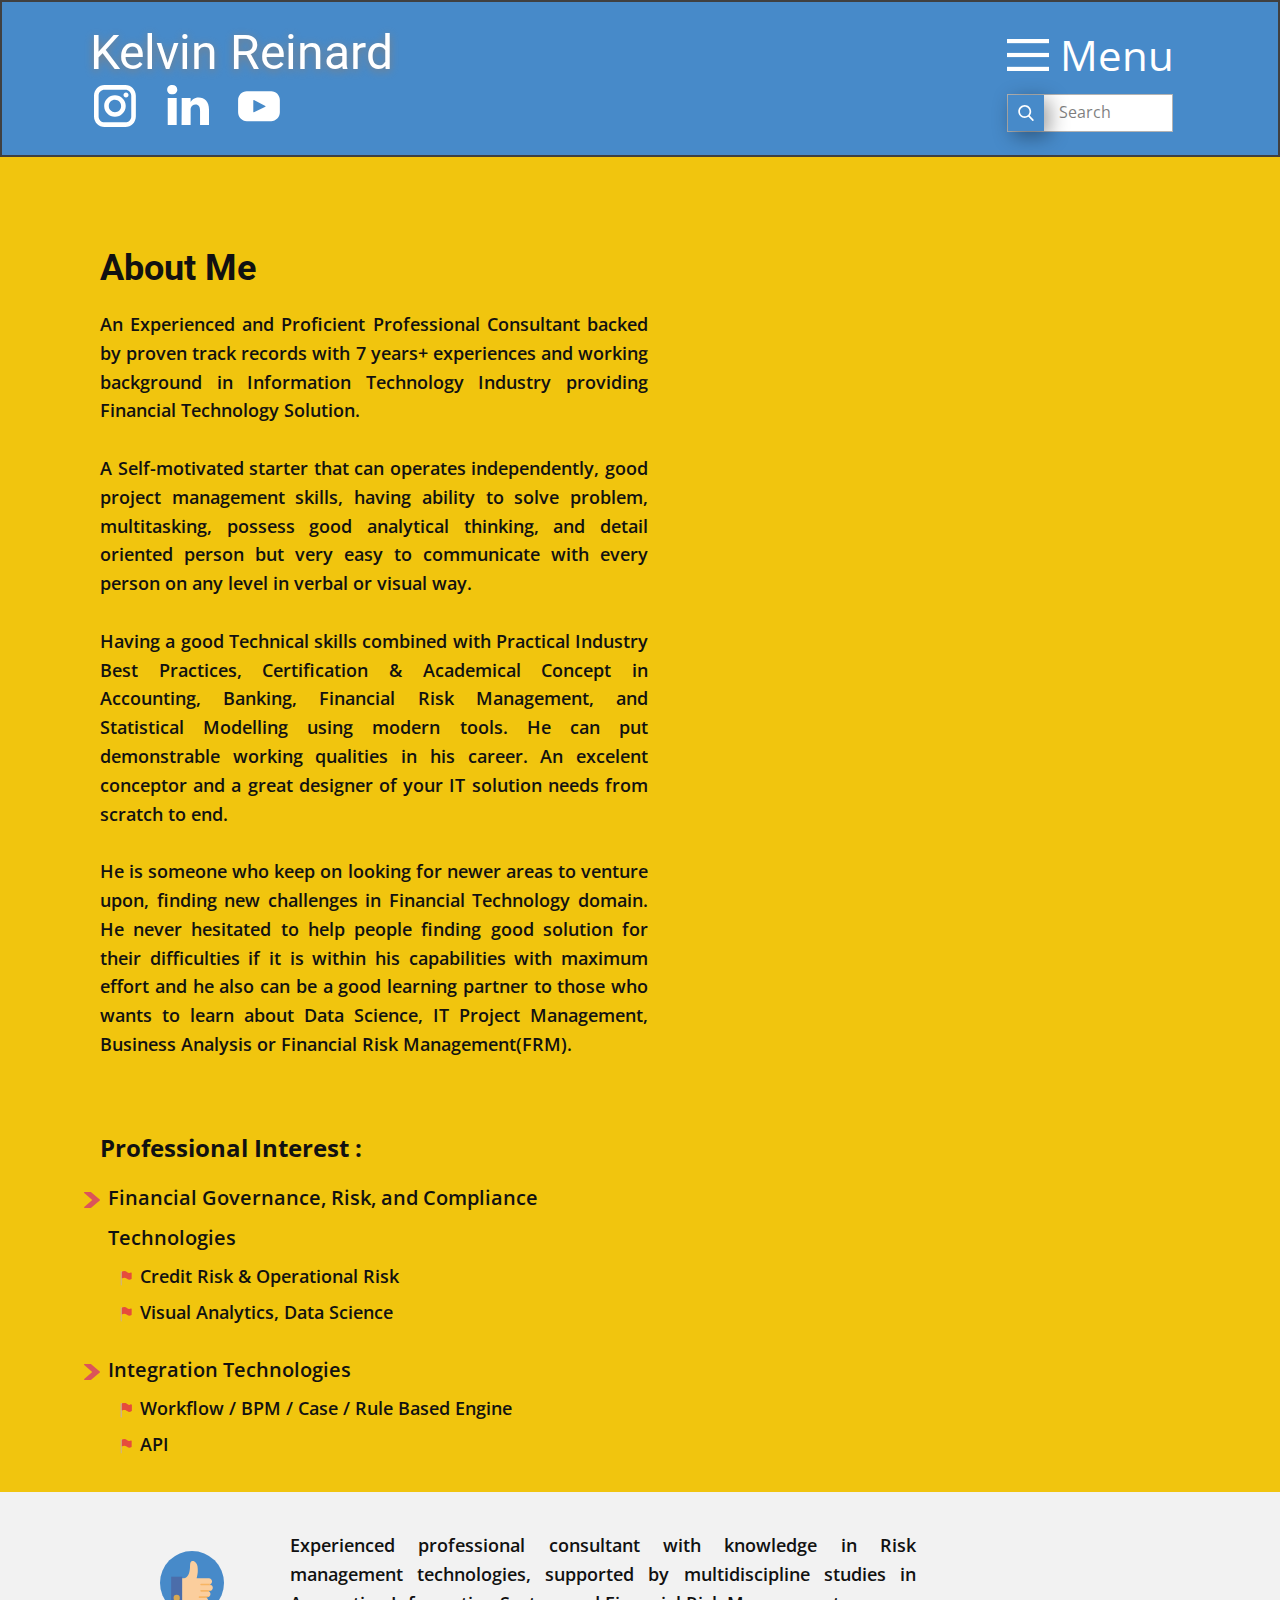
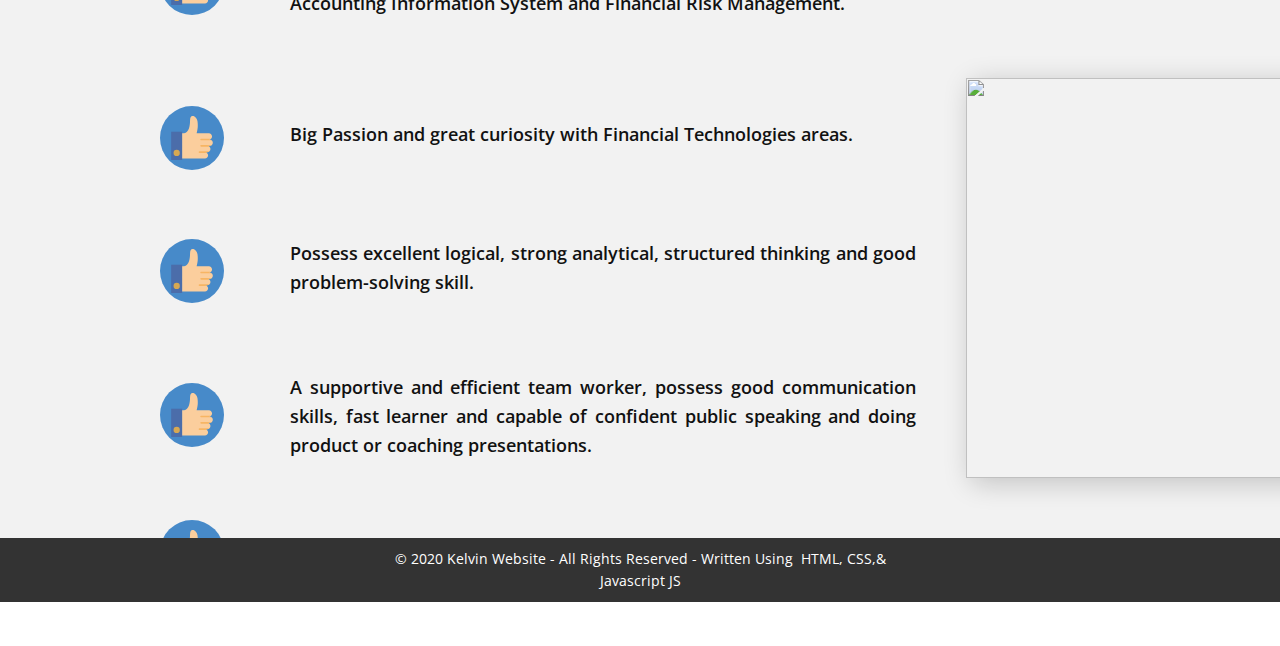
==== commit fb2affae: "pages update" ====
--- a/index.html
+++ b/index.html
@@ -276,7 +276,7 @@
     
     
     <footer class="u-align-center u-clearfix u-footer u-grey-80 u-footer" id="sec-a513"><div class="u-clearfix u-sheet u-valign-middle u-sheet-1">
-        <p class="u-small-text u-text u-text-variant u-text-1">© 2020 Kelvin Website - All Rights Reserved - Written Using&nbsp; HTML &amp; CSS</p>
+        <p class="u-small-text u-text u-text-variant u-text-1">© 2020 Kelvin Website - All Rights Reserved - Written Using&nbsp; HTML, CSS,&amp; Javascript JS</p>
       </div></footer><span style="height: 64px; width: 64px; margin-left: 0; margin-right: auto; margin-top: 0; background-image: none; right: 20px; bottom: 20px" class="u-back-to-top u-icon u-icon-circle u-opacity u-opacity-85 u-palette-1-base u-spacing-15" data-href="#">
         <svg class="u-svg-link" preserveAspectRatio="xMidYMin slice" viewBox="0 0 551.13 551.13"><use xmlns:xlink="http://www.w3.org/1999/xlink" xlink:href="#svg-1d98"></use></svg>
         <svg class="u-svg-content" enable-background="new 0 0 551.13 551.13" viewBox="0 0 551.13 551.13" xmlns="http://www.w3.org/2000/svg" id="svg-1d98"><path d="m275.565 189.451 223.897 223.897h51.668l-275.565-275.565-275.565 275.565h51.668z"></path></svg>
--- a/nicepage.css
+++ b/nicepage.css
@@ -30029,7 +30029,6 @@
     }
     .u-body
     {
-        background-image: url("https://pixabay.com/get/53e6d64b4a5aa414f6da8c7dda793678153bdee757596c48732f79d0944fcd50b0_1280.jpg");
         background-attachment: fixed;
         background-size: initial;
         background-position: top left;
@@ -30195,29 +30194,41 @@
 
 /*end-variables sitestylecss*/
  .u-header {background-image: none}
-.u-header .u-sheet-1 {min-height: 292px}
-.u-header .u-menu-1 {margin: 110px 7px 0 auto}
+.u-header .u-sheet-1 {min-height: 148px}
+.u-header .u-menu-1 {margin: 23px auto 0 937px}
 .u-header .u-nav-1 {font-size: 1rem}
-.u-header .u-nav-2 {font-size: 1rem}
-.u-header .u-text-1 {text-shadow: 0 2px 8px rgba(128,128,128,1); margin: -74px auto 0 20px}
-.u-header .u-icon-1 {margin-top: 2px}
-.u-header .u-social-icons-1 {white-space: nowrap; height: 52px; min-height: 16px; width: 177px; min-width: 68px; margin: 10px auto 46px 123px}
+.u-header .u-nav-2 {font-size: 1rem; font-weight: normal}
+.u-header .u-text-1 {text-shadow: 0 2px 8px rgba(128,128,128,1); font-size: 3rem; animation-duration: 1000ms; margin: -58px 781px 0 20px}
+.u-header .u-social-icons-1 {white-space: nowrap; height: 52px; min-height: 16px; width: 197px; min-width: 88px; animation-duration: 1000ms; margin: 0 auto 0 19px}
+.u-header .u-icon-1 {height: 100%}
 .u-header .u-icon-2 {height: 100%}
 .u-header .u-icon-3 {height: 100%}
-.u-header .u-icon-4 {height: 100%} 
-@media (max-width: 1199px){ .u-header .u-menu-1 {margin-right: 0}
-.u-header .u-text-1 {margin-top: -125px; margin-left: 16px}
-.u-header .u-social-icons-1 {width: 91px; margin-right: 55px; margin-bottom: 60px; margin-left: 123px} }
-@media (max-width: 991px){ .u-header .u-text-1 {margin-left: 12px}
-.u-header .u-social-icons-1 {margin-top: -70px; margin-right: 42px} }
-@media (max-width: 767px){ .u-header .u-text-1 {margin-left: 9px}
-.u-header .u-social-icons-1 {margin-top: -41px; margin-right: 38px} }
-@media (max-width: 575px){ .u-header .u-text-1 {margin-left: 6px}
-.u-header .u-social-icons-1 {margin-top: -66px; margin-right: auto} }
+.u-header .u-search-1 {width: 166px; min-height: 38px; margin: -38px auto 23px 937px}
+.u-header .u-search-icon-1 {background-image: none; box-shadow: 5px 5px 20px 0 rgba(0,0,0,0.4)} 
+@media (max-width: 1199px){ .u-header .u-sheet-1 {min-height: 170px}
+.u-header .u-menu-1 {width: auto; margin-left: 726px}
+.u-header .u-text-1 {width: auto; margin-top: -58px; margin-right: 601px; margin-left: 0}
+.u-header .u-social-icons-1 {height: 41px; width: 163px; margin-right: 729px; margin-left: auto}
+.u-header .u-search-1 {height: auto; margin-top: -38px; margin-left: 726px} }
+@media (max-width: 991px){ .u-header .u-menu-1 {margin-left: 506px}
+.u-header .u-text-1 {margin-right: 381px}
+.u-header .u-social-icons-1 {width: 91px; margin-right: 42px}
+.u-header .u-search-1 {width: 166px; margin-right: 8px; margin-left: 554px} }
+@media (max-width: 767px){ .u-header .u-menu-1 {margin-left: 326px}
+.u-header .u-text-1 {margin-right: 201px}
+.u-header .u-social-icons-1 {margin-right: 38px}
+.u-header .u-search-1 {margin-left: 374px} }
+@media (max-width: 575px){ .u-header .u-sheet-1 {min-height: 148px}
+.u-header .u-menu-1 {margin-left: 0}
+.u-header .u-nav-2 {font-weight: 700}
+.u-header .u-text-1 {font-size: 1.875rem; margin-right: 1px; margin-left: -11px}
+.u-header .u-social-icons-1 {width: 163px; margin-right: auto; margin-left: -11px}
+.u-header .u-search-1 {width: 123px; margin-right: 0; margin-left: auto} }
  .u-footer {background-image: none}
-.u-footer .u-sheet-1 {min-height: 114px}
-.u-footer .u-text-1 {width: 417px; margin: 20px auto 49px} 
-@media (max-width: 1199px){ .u-footer .u-sheet-1 {min-height: 99px} }
+.u-footer .u-sheet-1 {min-height: 42px}
+.u-footer .u-text-1 {width: 559px; margin: 10px auto} 
+@media (max-width: 1199px){ .u-footer .u-sheet-1 {min-height: 99px}
+.u-footer .u-text-1 {width: 417px} }
 @media (max-width: 991px){ .u-footer .u-sheet-1 {min-height: 76px} }
 @media (max-width: 767px){ .u-footer .u-sheet-1 {min-height: 57px} }
 @media (max-width: 575px){ .u-footer .u-sheet-1 {min-height: 36px}
--- a/About-Me.css
+++ b/About-Me.css
@@ -0,0 +1,131 @@
+.u-section-1 {background-image: none}
+.u-section-1 .u-sheet-1 {min-height: 1322px}
+.u-section-1 .u-layout-wrap-1 {margin: 60px auto 20px 0}
+.u-section-1 .u-layout-cell-1 {min-height: 902px}
+.u-section-1 .u-container-layout-1 {padding: 30px}
+.u-section-1 .u-text-1 {margin-top: 0; margin-bottom: 0; font-weight: 700; font-size: 2.25rem}
+.u-section-1 .u-text-2 {margin-left: 0; line-height: 1.6; margin-bottom: 0; margin-top: 20px; animation-duration: 1000ms; font-weight: 600; font-size: 1.125rem}
+.u-section-1 .u-layout-cell-2 {min-height: 340px}
+.u-section-1 .u-container-layout-2 {padding: 10px}
+.u-section-1 .u-text-3 {font-weight: 700; font-size: 1.5rem; margin: 0 auto 0 20px}
+.u-section-1 .u-text-4 {line-height: 2; font-size: 1.25rem; font-weight: 600; margin: 11px auto 0 0}
+.u-section-1 .u-text-5 {line-height: 2; font-size: 1.125rem; font-weight: 600; margin: 0 auto 0 35px}
+.u-section-1 .u-text-6 {line-height: 2; font-size: 1.25rem; font-weight: 600; margin: 20px auto 0 0}
+.u-section-1 .u-text-7 {line-height: 2; font-size: 1.125rem; font-weight: 600; margin: 0 129px 0 35px}
+.u-section-1 .u-layout-cell-3 {min-height: 1242px; animation-duration: 1000ms}
+.u-section-1 .u-container-layout-3 {padding: 30px}
+.u-section-1 .u-image-1 {width: 400px; background-image: url("images/photo_batik.png"); min-height: 400px; margin: 63px 26px 0 auto}
+.u-section-1 .u-container-layout-4 {padding: 30px} 
+
+@media (max-width: 1199px){ .u-section-1 .u-sheet-1 {min-height: 578px}
+.u-section-1 .u-layout-wrap-1 {margin-right: initial; margin-left: initial}
+.u-section-1 .u-layout-cell-1 {min-height: 744px}
+.u-section-1 .u-layout-cell-2 {min-height: 152px}
+.u-section-1 .u-text-3 {margin-top: -36px; margin-left: 0}
+.u-section-1 .u-text-4 {margin-top: 10px}
+.u-section-1 .u-text-5 {margin-left: 29px}
+.u-section-1 .u-text-7 {margin-right: 64px; margin-left: 0}
+.u-section-1 .u-layout-cell-3 {min-height: 1024px}
+.u-section-1 .u-image-1 {width: 340px; margin-top: 113px; margin-right: 10px; margin-left: 65px; min-height: 379px} }
+
+@media (max-width: 991px){ .u-section-1 .u-sheet-1 {min-height: 1155px}
+.u-section-1 .u-layout-cell-1 {min-height: 100px}
+.u-section-1 .u-layout-cell-2 {min-height: 100px}
+.u-section-1 .u-text-5 {margin-left: 45px}
+.u-section-1 .u-layout-cell-3 {min-height: 100px}
+.u-section-1 .u-image-1 {margin-top: 126px; margin-left: 190px} }
+
+@media (max-width: 767px){ .u-section-1 .u-sheet-1 {min-height: 1281px}
+.u-section-1 .u-layout-wrap-1 {margin-bottom: -23px; margin-right: initial; margin-left: initial}
+.u-section-1 .u-container-layout-1 {padding-left: 10px; padding-right: 10px}
+.u-section-1 .u-text-5 {margin-left: 33px}
+.u-section-1 .u-text-7 {margin-right: 0}
+.u-section-1 .u-layout-cell-3 {min-height: 487px}
+.u-section-1 .u-container-layout-3 {padding-left: 10px; padding-right: 10px}
+.u-section-1 .u-image-1 {margin-top: 119px; margin-left: 115px}
+.u-section-1 .u-container-layout-4 {padding-left: 10px; padding-right: 10px} }
+
+@media (max-width: 575px){ .u-section-1 .u-sheet-1 {min-height: 1286px}
+.u-section-1 .u-layout-wrap-1 {margin-bottom: 20px; margin-right: initial; margin-left: initial}
+.u-section-1 .u-text-5 {margin-left: 20px}
+.u-section-1 .u-layout-cell-3 {min-height: 388px}
+.u-section-1 .u-image-1 {width: 300px; margin-top: 28px; margin-right: 0; margin-left: auto; min-height: 320px} }.u-section-2 {background-image: none}
+.u-section-2 .u-sheet-1 {min-height: 50vw}
+.u-section-2 .u-layout-wrap-1 {width: 876px; margin: 9px 310px 0 auto}
+.u-section-2 .u-layout-cell-1 {min-height: 175px; animation-duration: 1000ms}
+.u-section-2 .u-container-layout-1 {padding: 30px 30px 22px}
+.u-section-2 .u-icon-1 {height: 64px; width: 64px; background-image: none; margin: 20px auto 0 60px}
+.u-section-2 .u-layout-cell-2 {min-height: 175px}
+.u-section-2 .u-container-layout-2 {padding: 30px}
+.u-section-2 .u-text-1 {font-size: 1.125rem; font-weight: 600; margin: 0 auto 0 0}
+.u-section-2 .u-layout-cell-3 {min-height: 133px}
+.u-section-2 .u-container-layout-3 {padding: 30px}
+.u-section-2 .u-icon-2 {height: 64px; width: 64px; background-image: none; animation-duration: 1000ms; margin: 0 auto 0 60px}
+.u-section-2 .u-layout-cell-4 {min-height: 133px}
+.u-section-2 .u-container-layout-4 {padding: 30px}
+.u-section-2 .u-text-2 {font-size: 1.125rem; font-weight: 600; margin: 14px auto 0 0}
+.u-section-2 .u-layout-cell-5 {min-height: 138px}
+.u-section-2 .u-container-layout-5 {padding: 30px}
+.u-section-2 .u-icon-3 {height: 64px; width: 64px; background-image: none; animation-duration: 1000ms; margin: 0 auto 0 60px}
+.u-section-2 .u-layout-cell-6 {min-height: 138px}
+.u-section-2 .u-container-layout-6 {padding: 30px}
+.u-section-2 .u-text-3 {font-size: 1.125rem; font-weight: 600; margin: 0}
+.u-section-2 .u-layout-wrap-2 {width: 876px; margin: -4px auto 0 0}
+.u-section-2 .u-layout-cell-7 {min-height: 146px}
+.u-section-2 .u-container-layout-7 {padding: 30px 30px 22px}
+.u-section-2 .u-icon-4 {height: 64px; width: 64px; background-image: none; animation-duration: 1000ms; margin: 10px auto 0 60px}
+.u-section-2 .u-layout-cell-8 {min-height: 146px}
+.u-section-2 .u-container-layout-8 {padding: 30px}
+.u-section-2 .u-text-4 {font-size: 1.125rem; font-weight: 600; margin: 0 auto 0 0}
+.u-section-2 .u-layout-cell-9 {min-height: 156px}
+.u-section-2 .u-container-layout-9 {padding: 30px}
+.u-section-2 .u-icon-5 {height: 64px; width: 64px; background-image: none; animation-duration: 1000ms; margin: 0 auto 0 60px}
+.u-section-2 .u-layout-cell-10 {min-height: 156px}
+.u-section-2 .u-container-layout-10 {padding: 30px}
+.u-section-2 .u-text-5 {font-size: 1.125rem; font-weight: 600; margin: 14px auto 0 0}
+.u-section-2 .u-image-1 {width: 400px; height: 400px; box-shadow: 5px 5px 26px 0 rgba(0,0,0,0.2); margin: -568px -156px 60px auto} 
+
+@media (max-width: 1199px){ .u-section-2 .u-layout-wrap-1 {margin-right: 64px}
+.u-section-2 .u-layout-wrap-2 {width: 722px} }
+
+@media (max-width: 991px){ .u-section-2 .u-sheet-1 {min-height: 418px}
+.u-section-2 .u-layout-wrap-1 {width: 720px; margin-right: 0}
+.u-section-2 .u-layout-cell-1 {min-height: 100px}
+.u-section-2 .u-layout-cell-2 {min-height: 100px}
+.u-section-2 .u-layout-cell-3 {min-height: 100px}
+.u-section-2 .u-layout-cell-4 {min-height: 100px}
+.u-section-2 .u-layout-cell-5 {min-height: 100px}
+.u-section-2 .u-layout-cell-6 {min-height: 100px}
+.u-section-2 .u-layout-wrap-2 {width: 720px}
+.u-section-2 .u-layout-cell-7 {min-height: 100px}
+.u-section-2 .u-layout-cell-8 {min-height: 100px}
+.u-section-2 .u-layout-cell-9 {min-height: 100px}
+.u-section-2 .u-layout-cell-10 {min-height: 100px} }
+
+@media (max-width: 767px){ .u-section-2 .u-sheet-1 {min-height: 882px}
+.u-section-2 .u-layout-wrap-1 {width: 540px}
+.u-section-2 .u-container-layout-1 {padding-left: 10px; padding-right: 10px}
+.u-section-2 .u-container-layout-2 {padding-left: 10px; padding-right: 10px}
+.u-section-2 .u-container-layout-3 {padding-left: 10px; padding-right: 10px}
+.u-section-2 .u-container-layout-4 {padding-left: 10px; padding-right: 10px}
+.u-section-2 .u-container-layout-5 {padding-left: 10px; padding-right: 10px}
+.u-section-2 .u-container-layout-6 {padding-left: 10px; padding-right: 10px}
+.u-section-2 .u-layout-wrap-2 {width: 540px; margin-right: 0}
+.u-section-2 .u-container-layout-7 {padding-left: 10px; padding-right: 10px}
+.u-section-2 .u-container-layout-8 {padding-left: 10px; padding-right: 10px}
+.u-section-2 .u-container-layout-9 {padding-left: 10px; padding-right: 10px}
+.u-section-2 .u-container-layout-10 {padding-left: 10px; padding-right: 10px} }
+
+@media (max-width: 575px){ .u-section-2 .u-sheet-1 {min-height: 781px}
+.u-section-2 .u-layout-wrap-1 {width: 340px}
+.u-section-2 .u-layout-cell-1 {min-height: 136px}
+.u-section-2 .u-icon-1 {margin-top: 14px; margin-left: auto}
+.u-section-2 .u-layout-cell-3 {min-height: 124px}
+.u-section-2 .u-icon-2 {margin-left: auto}
+.u-section-2 .u-layout-cell-5 {min-height: 124px}
+.u-section-2 .u-icon-3 {margin-left: auto}
+.u-section-2 .u-layout-wrap-2 {width: 340px; margin-top: 20px}
+.u-section-2 .u-layout-cell-7 {min-height: 126px}
+.u-section-2 .u-icon-4 {margin-top: 6px; margin-left: auto}
+.u-section-2 .u-layout-cell-9 {min-height: 124px}
+.u-section-2 .u-icon-5 {margin-top: 4px; margin-left: auto; margin-bottom: -4px} }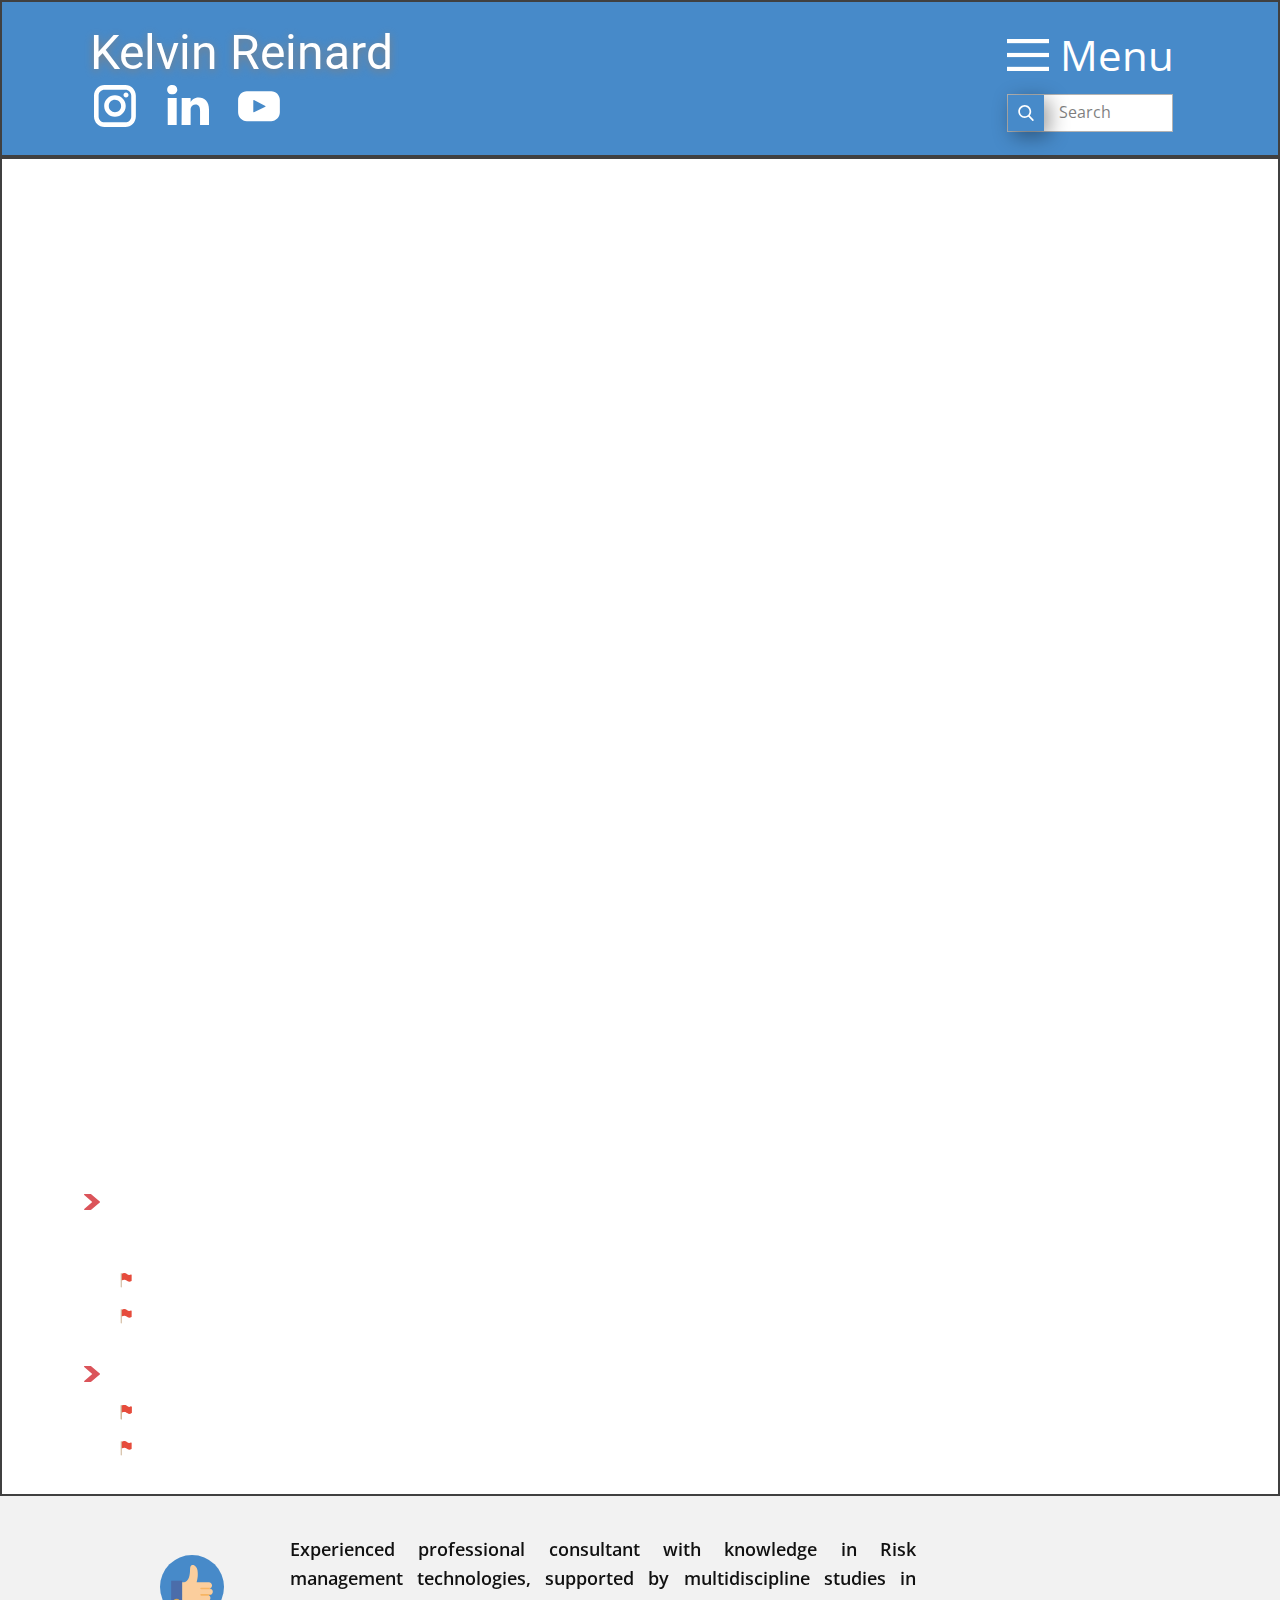
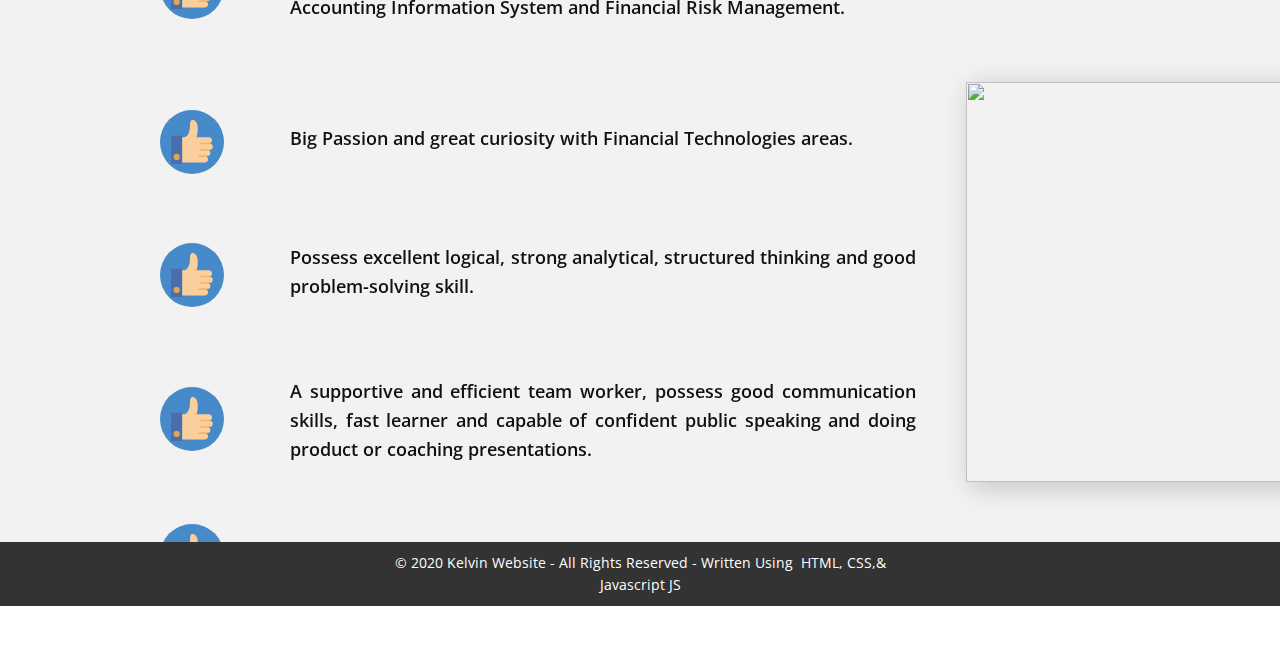
==== commit 62bc02b2: "major update" ====
--- a/index.html
+++ b/index.html
@@ -84,7 +84,12 @@
           <input class="u-search-input" type="search" name="search" value="" placeholder="Search">
         </form>
       </div></header>
-    <section class="u-clearfix u-palette-3-base u-section-1" id="carousel_1647">
+    <section class="u-border-2 u-border-grey-75 u-clearfix u-shading u-video u-section-1" id="carousel_1647">
+      <div style="filter: brightness(0.75);" class="u-background-video u-expanded u-video-cover">
+        <div style=" position: absolute;width:178%;left:-39%;height:178%;top:-39%" class="embed-responsive">
+          <iframe style="position: absolute;top: 0;left: 0;width: 100%;height: 100%;" class="embed-responsive-item" src="https://www.youtube.com/embed/4l6J5jhRgos?playlist=4l6J5jhRgos&amp;loop=1&amp;mute=1&amp;showinfo=0&amp;controls=0&amp;start=0&amp;autoplay=1" frameborder="0" allowfullscreen=""></iframe>
+        </div>
+      </div>
       <div class="u-clearfix u-sheet u-sheet-1">
         <div class="u-clearfix u-expanded-width u-layout-wrap u-layout-wrap-1">
           <div class="u-layout" style="">
--- a/About-Me.css
+++ b/About-Me.css
@@ -1,4 +1,3 @@
-.u-section-1 {background-image: none}
 .u-section-1 .u-sheet-1 {min-height: 1322px}
 .u-section-1 .u-layout-wrap-1 {margin: 60px auto 20px 0}
 .u-section-1 .u-layout-cell-1 {min-height: 902px}
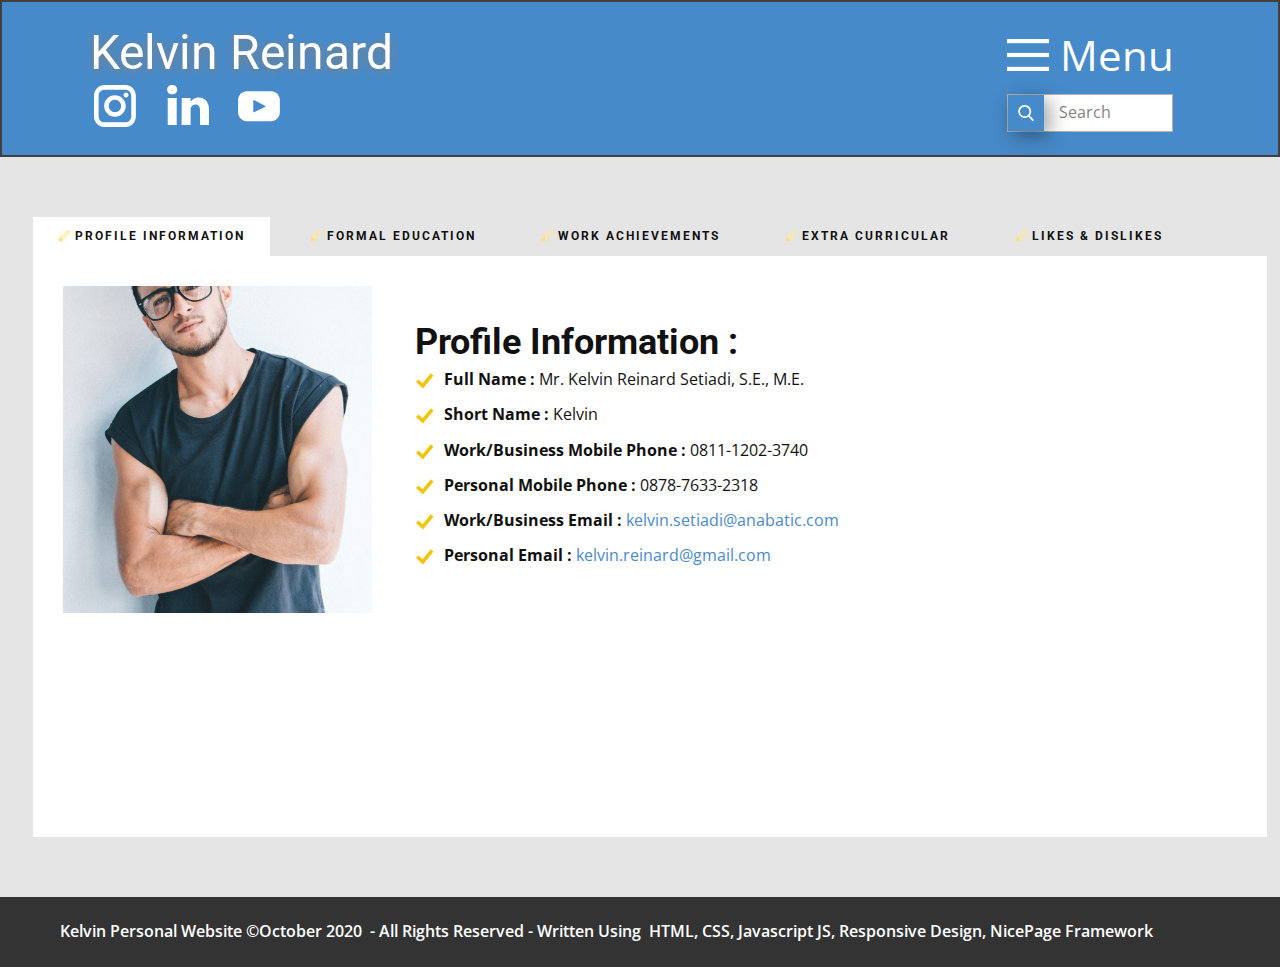
==== commit 0141c4f3: "pages update" ====
--- a/index.html
+++ b/index.html
@@ -3,18 +3,16 @@
   <head>
     <meta name="viewport" content="width=device-width, initial-scale=1.0">
     <meta charset="utf-8">
-    <meta name="keywords" content="Kelvin Resume">
-    <meta name="description" content="">
+    <meta name="keywords" content="kelvin reinard">
+    <meta name="description" content="kelvin reinard">
     <meta name="page_type" content="np-template-header-footer-from-plugin">
-    <title>About Me</title>
+    <title>Kelvin Profile Information</title>
     <link rel="stylesheet" href="nicepage.css" media="screen">
-<link rel="stylesheet" href="About-Me.css" media="screen">
+<link rel="stylesheet" href="Kelvin-Profile-Information.css" media="screen">
     <script class="u-script" type="text/javascript" src="jquery.js" defer=""></script>
     <script class="u-script" type="text/javascript" src="nicepage.js" defer=""></script>
     <meta name="generator" content="Nicepage 2.27.3, nicepage.com">
     <link id="u-theme-google-font" rel="stylesheet" href="https://fonts.googleapis.com/css?family=Roboto:100,100i,300,300i,400,400i,500,500i,700,700i,900,900i|Open+Sans:300,300i,400,400i,600,600i,700,700i,800,800i">
-    
-    
     
     
     <script type="application/ld+json">{
@@ -28,13 +26,14 @@
 				"https://youtube.com/channel/UCL7WRTchTedIcwfsC9sPGKA"
 		]
 }</script>
-    <meta property="og:title" content="About Me">
+    <meta property="og:title" content="Kelvin Profile Information">
     <meta property="og:type" content="website">
+    <meta property="og:description" content="kelvin reinard">
     <meta name="theme-color" content="#478ac9">
     <link rel="canonical" href="index.html">
     <meta property="og:url" content="index.html">
   </head>
-  <body data-home-page="About-Me.html" data-home-page-title="About Me" class="u-body"><header class="u-border-2 u-border-grey-75 u-clearfix u-header u-palette-1-base u-sticky u-header" id="sec-44b4"><div class="u-clearfix u-sheet u-valign-middle u-sheet-1">
+  <body data-home-page="Kelvin-Profile-Information.html" data-home-page-title="Kelvin Profile Information" class="u-body"><header class="u-border-2 u-border-grey-75 u-clearfix u-header u-palette-1-base u-sticky u-header" id="sec-44b4"><div class="u-clearfix u-sheet u-valign-middle u-sheet-1">
         <nav class="u-align-left u-menu u-menu-dropdown u-offcanvas u-menu-1" data-responsive-from="XL">
           <div class="menu-collapse" style="font-size: 1rem;">
             <a class="u-button-style u-nav-link" href="#" style="padding: 9px 0; font-size: calc(1em + 26px);">
@@ -45,21 +44,19 @@
             </a>
           </div>
           <div class="u-custom-menu u-nav-container">
-            <ul class="u-nav u-unstyled u-nav-1"><li class="u-nav-item"><a class="u-button-style u-nav-link u-text-active-palette-1-base u-text-hover-palette-2-base" href="About-Me.html" style="padding: 10px 20px;">About Me</a>
-</li><li class="u-nav-item"><a class="u-button-style u-nav-link u-text-active-palette-1-base u-text-hover-palette-2-base" href="Profile-Information.html" style="padding: 10px 20px;">Profile Information</a>
-</li><li class="u-nav-item"><a class="u-button-style u-nav-link u-text-active-palette-1-base u-text-hover-palette-2-base" href="Experiences.html" style="padding: 10px 20px;">Experiences</a>
-</li><li class="u-nav-item"><a class="u-button-style u-nav-link u-text-active-palette-1-base u-text-hover-palette-2-base" href="Certification.html" style="padding: 10px 20px;">Certification</a>
-</li><li class="u-nav-item"><a class="u-button-style u-nav-link u-text-active-palette-1-base u-text-hover-palette-2-base" href="Competencies.html" style="padding: 10px 20px;">Competencies</a>
+            <ul class="u-nav u-unstyled u-nav-1"><li class="u-nav-item"><a class="u-button-style u-nav-link u-text-active-palette-1-base u-text-hover-palette-2-base" href="Kelvin-Reinard---About-Me.html" style="padding: 10px 20px;">About Me</a>
+</li><li class="u-nav-item"><a class="u-button-style u-nav-link u-text-active-palette-1-base u-text-hover-palette-2-base" href="Kelvin-Profile-Information.html" style="padding: 10px 20px;">Profile Information</a>
+</li><li class="u-nav-item"><a class="u-button-style u-nav-link u-text-active-palette-1-base u-text-hover-palette-2-base" href="Kelvin-Experiences.html" style="padding: 10px 20px;">Skills, Knowledges, Experiences</a>
+</li><li class="u-nav-item"><a class="u-button-style u-nav-link u-text-active-palette-1-base u-text-hover-palette-2-base" href="Kelvin-Certification.html" style="padding: 10px 20px;">Certifications and Trainings</a>
 </li></ul>
           </div>
           <div class="u-custom-menu u-nav-container-collapse">
             <div class="u-align-center u-black u-container-style u-inner-container-layout u-opacity u-opacity-95 u-sidenav">
               <div class="u-menu-close"></div>
-              <ul class="u-align-center u-nav u-popupmenu-items u-unstyled u-nav-2"><li class="u-nav-item"><a class="u-button-style u-nav-link" href="About-Me.html" style="padding: 10px 20px;">About Me</a>
-</li><li class="u-nav-item"><a class="u-button-style u-nav-link" href="Profile-Information.html" style="padding: 10px 20px;">Profile Information</a>
-</li><li class="u-nav-item"><a class="u-button-style u-nav-link" href="Experiences.html" style="padding: 10px 20px;">Experiences</a>
-</li><li class="u-nav-item"><a class="u-button-style u-nav-link" href="Certification.html" style="padding: 10px 20px;">Certification</a>
-</li><li class="u-nav-item"><a class="u-button-style u-nav-link" href="Competencies.html" style="padding: 10px 20px;">Competencies</a>
+              <ul class="u-align-center u-nav u-popupmenu-items u-unstyled u-nav-2"><li class="u-nav-item"><a class="u-button-style u-nav-link" href="Kelvin-Reinard---About-Me.html" style="padding: 10px 20px;">About Me</a>
+</li><li class="u-nav-item"><a class="u-button-style u-nav-link" href="Kelvin-Profile-Information.html" style="padding: 10px 20px;">Profile Information</a>
+</li><li class="u-nav-item"><a class="u-button-style u-nav-link" href="Kelvin-Experiences.html" style="padding: 10px 20px;">Skills, Knowledges, Experiences</a>
+</li><li class="u-nav-item"><a class="u-button-style u-nav-link" href="Kelvin-Certification.html" style="padding: 10px 20px;">Certifications and Trainings</a>
 </li></ul>
             </div>
             <div class="u-black u-menu-overlay u-opacity u-opacity-70"></div>
@@ -84,204 +81,343 @@
           <input class="u-search-input" type="search" name="search" value="" placeholder="Search">
         </form>
       </div></header>
-    <section class="u-border-2 u-border-grey-75 u-clearfix u-shading u-video u-section-1" id="carousel_1647">
-      <div style="filter: brightness(0.75);" class="u-background-video u-expanded u-video-cover">
-        <div style=" position: absolute;width:178%;left:-39%;height:178%;top:-39%" class="embed-responsive">
-          <iframe style="position: absolute;top: 0;left: 0;width: 100%;height: 100%;" class="embed-responsive-item" src="https://www.youtube.com/embed/4l6J5jhRgos?playlist=4l6J5jhRgos&amp;loop=1&amp;mute=1&amp;showinfo=0&amp;controls=0&amp;start=0&amp;autoplay=1" frameborder="0" allowfullscreen=""></iframe>
-        </div>
-      </div>
+    <section class="skrollable u-align-center u-clearfix u-grey-10 u-shading u-section-1" id="carousel_9db2">
       <div class="u-clearfix u-sheet u-sheet-1">
-        <div class="u-clearfix u-expanded-width u-layout-wrap u-layout-wrap-1">
-          <div class="u-layout" style="">
-            <div class="u-layout-row" style="">
-              <div class="u-size-32 u-size-60-md" style="">
-                <div class="u-layout-col" style="">
-                  <div class="u-size-40">
-                    <div class="u-layout-row">
-                      <div class="u-container-style u-layout-cell u-right-cell u-size-60 u-layout-cell-1">
-                        <div class="u-container-layout u-container-layout-1">
-                          <h4 class="u-text u-text-default u-text-1">About Me</h4>
-                          <p class="u-align-justify u-text u-text-default u-text-2">An Experienced and Proficient Professional Consultant backed by proven track records with 7 years+ experiences and working background in Information Technology Industry providing Financial Technology Solution.<br>
-                            <br>A Self-motivated starter that can operates independently, good project management skills, having ability to solve problem, multitasking, possess good analytical thinking, and detail oriented person but very easy to communicate with every person on any level in verbal or visual way.<br>
-                            <br>Having a good Technical skills combined with Practical Industry Best Practices, Certification &amp; Academical Concept in Accounting, Banking, Financial Risk Management, and Statistical Modelling using modern tools. He can put demonstrable working qualities in his career. An excelent conceptor and a great designer of your IT solution needs from scratch to end.<br>
-                            <br>He is someone who keep on looking for newer areas to venture upon, finding new challenges in Financial Technology domain. He never hesitated to help people finding good solution for their difficulties if it is within his capabilities with maximum effort and he also can be a good learning partner to those who wants to learn about Data Science, IT Project Management, Business Analysis or Financial Risk Management(FRM).&nbsp;
-                          </p>
-                        </div>
-                      </div>
-                    </div>
-                  </div>
-                  <div class="u-size-20" style="">
-                    <div class="u-layout-row" style="">
-                      <div class="u-container-style u-layout-cell u-size-60 u-layout-cell-2">
-                        <div class="u-container-layout u-valign-top u-container-layout-2">
-                          <p class="u-text u-text-default u-text-3">Professional Interest :</p>
-                          <ul class="u-custom-list u-text u-text-default u-text-4">
-                            <li style="">
-                              <div class="u-list-icon u-text-palette-2-base">
-                                <svg xmlns="http://www.w3.org/2000/svg" xmlns:xlink="http://www.w3.org/1999/xlink" version="1.1" xml:space="preserve" class="u-svg-content" viewBox="0 0 416.006 416.006" id="svg-a174"><path d="m410.406 195.843-224-192c-2.88-2.496-6.592-3.84-10.4-3.84h-160c-6.688 0-12.672 4.16-15.008 10.464-2.336 6.272-.48 13.344 4.608 17.696l209.824 179.84-209.824 179.84c-5.088 4.384-6.912 11.424-4.608 17.728 2.336 6.272 8.32 10.432 15.008 10.432h160c3.808 0 7.52-1.376 10.4-3.84l224-192.032c3.584-3.04 5.6-7.456 5.6-12.128s-2.016-9.12-5.6-12.16z" fill="currentColor"></path></svg>
-                              </div>Financial Governance, Risk, and
-Compliance Technologies
-                            </li>
-                          </ul>
-                          <ul class="u-custom-list u-text u-text-default u-text-5">
-                            <li style="">
-                              <div class="u-list-icon u-text-palette-2-base">
-                                <svg xmlns="http://www.w3.org/2000/svg" xmlns:xlink="http://www.w3.org/1999/xlink" version="1.1" xml:space="preserve" class="u-svg-content" viewBox="0 0 512 512" id="svg-e095"><path d="m365.5 309c-35.7.7-70.2-13-95.8-38-22.2-21.6-52.2-33.4-83.2-32.7-26.1-.3-51.6 7.8-72.6 23.3-2.7 2.1-6 3.2-9.4 3.3-4.5 0-8.9-2-11.8-5.5-3-3.4-4.6-7.8-4.5-12.3v-198.8c0-4.9 1.9-9.5 5.4-13 25.4-23.1 58.6-35.8 92.9-35.3 35.8-.8 70.4 12.9 96 38 22.2 21.6 52.1 33.3 83 32.7 21.3.2 42.2-5.1 60.8-15.4 2.3-1.4 5-2.2 7.7-2.2 9.3.4 16.6 8.3 16.2 17.7v200.8c.2 6-2.7 11.6-7.6 15-22.9 14.9-49.8 22.7-77.1 22.4z" fill="#e64c3c"></path><path d="m79.5 0c9.8 0 17.7 7.9 17.7 17.7v476.7c0 9.8-7.9 17.7-17.7 17.7-9.8 0-17.7-7.9-17.7-17.7v-476.7c0-9.8 7.9-17.7 17.7-17.7z" fill="#cbb292"></path></svg>
-                              </div>Credit Risk &amp; Operational Risk
-                            </li>
-                            <li style="">
-                              <div class="u-list-icon u-text-palette-2-base">
-                                <svg xmlns="http://www.w3.org/2000/svg" xmlns:xlink="http://www.w3.org/1999/xlink" version="1.1" xml:space="preserve" class="u-svg-content" viewBox="0 0 512 512" id="svg-e095"><path d="m365.5 309c-35.7.7-70.2-13-95.8-38-22.2-21.6-52.2-33.4-83.2-32.7-26.1-.3-51.6 7.8-72.6 23.3-2.7 2.1-6 3.2-9.4 3.3-4.5 0-8.9-2-11.8-5.5-3-3.4-4.6-7.8-4.5-12.3v-198.8c0-4.9 1.9-9.5 5.4-13 25.4-23.1 58.6-35.8 92.9-35.3 35.8-.8 70.4 12.9 96 38 22.2 21.6 52.1 33.3 83 32.7 21.3.2 42.2-5.1 60.8-15.4 2.3-1.4 5-2.2 7.7-2.2 9.3.4 16.6 8.3 16.2 17.7v200.8c.2 6-2.7 11.6-7.6 15-22.9 14.9-49.8 22.7-77.1 22.4z" fill="#e64c3c"></path><path d="m79.5 0c9.8 0 17.7 7.9 17.7 17.7v476.7c0 9.8-7.9 17.7-17.7 17.7-9.8 0-17.7-7.9-17.7-17.7v-476.7c0-9.8 7.9-17.7 17.7-17.7z" fill="#cbb292"></path></svg>
-                              </div>Visual
-Analytics, Data Science<br>
-                            </li>
-                          </ul>
-                          <ul class="u-custom-list u-text u-text-default u-text-6">
-                            <li style="">
-                              <div class="u-list-icon u-text-palette-2-base">
-                                <svg xmlns="http://www.w3.org/2000/svg" xmlns:xlink="http://www.w3.org/1999/xlink" version="1.1" xml:space="preserve" class="u-svg-content" viewBox="0 0 416.006 416.006" id="svg-0bf5"><path d="m410.406 195.843-224-192c-2.88-2.496-6.592-3.84-10.4-3.84h-160c-6.688 0-12.672 4.16-15.008 10.464-2.336 6.272-.48 13.344 4.608 17.696l209.824 179.84-209.824 179.84c-5.088 4.384-6.912 11.424-4.608 17.728 2.336 6.272 8.32 10.432 15.008 10.432h160c3.808 0 7.52-1.376 10.4-3.84l224-192.032c3.584-3.04 5.6-7.456 5.6-12.128s-2.016-9.12-5.6-12.16z" fill="currentColor"></path></svg>
-                              </div>Integration Technologies&nbsp;&nbsp;<br>
-                            </li>
-                          </ul>
-                          <ul class="u-custom-list u-text u-text-7">
-                            <li style="">
-                              <div class="u-list-icon u-text-palette-2-base">
-                                <svg xmlns="http://www.w3.org/2000/svg" xmlns:xlink="http://www.w3.org/1999/xlink" version="1.1" xml:space="preserve" class="u-svg-content" viewBox="0 0 512 512" id="svg-b731"><path d="m365.5 309c-35.7.7-70.2-13-95.8-38-22.2-21.6-52.2-33.4-83.2-32.7-26.1-.3-51.6 7.8-72.6 23.3-2.7 2.1-6 3.2-9.4 3.3-4.5 0-8.9-2-11.8-5.5-3-3.4-4.6-7.8-4.5-12.3v-198.8c0-4.9 1.9-9.5 5.4-13 25.4-23.1 58.6-35.8 92.9-35.3 35.8-.8 70.4 12.9 96 38 22.2 21.6 52.1 33.3 83 32.7 21.3.2 42.2-5.1 60.8-15.4 2.3-1.4 5-2.2 7.7-2.2 9.3.4 16.6 8.3 16.2 17.7v200.8c.2 6-2.7 11.6-7.6 15-22.9 14.9-49.8 22.7-77.1 22.4z" fill="#e64c3c"></path><path d="m79.5 0c9.8 0 17.7 7.9 17.7 17.7v476.7c0 9.8-7.9 17.7-17.7 17.7-9.8 0-17.7-7.9-17.7-17.7v-476.7c0-9.8 7.9-17.7 17.7-17.7z" fill="#cbb292"></path></svg>
-                              </div>
-                            </li>
-                            <li style="">
-                              <div class="u-list-icon">
-                                <svg xmlns="http://www.w3.org/2000/svg" xmlns:xlink="http://www.w3.org/1999/xlink" version="1.1" xml:space="preserve" class="u-svg-content" viewBox="0 0 512 512" id="svg-b731"><path d="m365.5 309c-35.7.7-70.2-13-95.8-38-22.2-21.6-52.2-33.4-83.2-32.7-26.1-.3-51.6 7.8-72.6 23.3-2.7 2.1-6 3.2-9.4 3.3-4.5 0-8.9-2-11.8-5.5-3-3.4-4.6-7.8-4.5-12.3v-198.8c0-4.9 1.9-9.5 5.4-13 25.4-23.1 58.6-35.8 92.9-35.3 35.8-.8 70.4 12.9 96 38 22.2 21.6 52.1 33.3 83 32.7 21.3.2 42.2-5.1 60.8-15.4 2.3-1.4 5-2.2 7.7-2.2 9.3.4 16.6 8.3 16.2 17.7v200.8c.2 6-2.7 11.6-7.6 15-22.9 14.9-49.8 22.7-77.1 22.4z" fill="#e64c3c"></path><path d="m79.5 0c9.8 0 17.7 7.9 17.7 17.7v476.7c0 9.8-7.9 17.7-17.7 17.7-9.8 0-17.7-7.9-17.7-17.7v-476.7c0-9.8 7.9-17.7 17.7-17.7z" fill="#cbb292"></path></svg>
-                              </div>Workflow / BPM / Case / Rule Based Engine
-                            </li>
-                            <li style="">
-                              <div class="u-list-icon u-text-palette-2-base">
-                                <svg xmlns="http://www.w3.org/2000/svg" xmlns:xlink="http://www.w3.org/1999/xlink" version="1.1" xml:space="preserve" class="u-svg-content" viewBox="0 0 512 512" id="svg-b731"><path d="m365.5 309c-35.7.7-70.2-13-95.8-38-22.2-21.6-52.2-33.4-83.2-32.7-26.1-.3-51.6 7.8-72.6 23.3-2.7 2.1-6 3.2-9.4 3.3-4.5 0-8.9-2-11.8-5.5-3-3.4-4.6-7.8-4.5-12.3v-198.8c0-4.9 1.9-9.5 5.4-13 25.4-23.1 58.6-35.8 92.9-35.3 35.8-.8 70.4 12.9 96 38 22.2 21.6 52.1 33.3 83 32.7 21.3.2 42.2-5.1 60.8-15.4 2.3-1.4 5-2.2 7.7-2.2 9.3.4 16.6 8.3 16.2 17.7v200.8c.2 6-2.7 11.6-7.6 15-22.9 14.9-49.8 22.7-77.1 22.4z" fill="#e64c3c"></path><path d="m79.5 0c9.8 0 17.7 7.9 17.7 17.7v476.7c0 9.8-7.9 17.7-17.7 17.7-9.8 0-17.7-7.9-17.7-17.7v-476.7c0-9.8 7.9-17.7 17.7-17.7z" fill="#cbb292"></path></svg>
-                              </div>API<br>
-                            </li>
-                          </ul>
-                        </div>
-                      </div>
-                    </div>
-                  </div>
+        <div class="u-tabs u-tabs-1">
+          <ul class="u-spacing-15 u-tab-list u-unstyled" role="tablist">
+            <li class="u-tab-item" role="presentation">
+              <a class="active u-active-white u-button-style u-custom-font u-heading-font u-tab-link u-tab-link-1" id="link-tab-0da5" href="#tab-0da5" role="tab" aria-controls="tab-0da5" aria-selected="true"><span class="u-icon"><svg xmlns="http://www.w3.org/2000/svg" xmlns:xlink="http://www.w3.org/1999/xlink" version="1.1" xml:space="preserve" class="u-svg-content" viewBox="0 0 512 512" style="width: 1em; height: 1em;"><g><g><path d="m79.934 362.336 333.201-333.201c6.665-6.665 6.665-17.471 0-24.136s-17.471-6.665-24.136 0l-333.161 333.16z" fill="#fff0af"></path><path d="m413.135 4.999c-6.594-6.594-17.235-6.653-23.915-.2.072.069.15.129.221.2 6.665 6.665 6.665 17.471 0 24.136l-321.335 321.334 11.827 11.867 333.202-333.201c6.664-6.665 6.664-17.471 0-24.136z" fill="#ffe07d"></path>
+</g><g><path d="m140.325 395.81 366.676-366.675c6.665-6.665 6.665-17.471 0-24.136s-17.471-6.665-24.136 0l-366.635 366.635z" fill="#fff0af"></path><path d="m507.001 4.999c-6.594-6.594-17.235-6.653-23.915-.2.072.069.15.129.221.2 6.665 6.665 6.665 17.471 0 24.136l-354.809 354.809 11.827 11.867 366.676-366.676c6.665-6.665 6.665-17.471 0-24.136z" fill="#ffe07d"></path>
+</g><g><path d="m173.8 459.008 333.201-333.201c6.665-6.665 6.665-17.471 0-24.136s-17.471-6.665-24.136 0l-333.16 333.16z" fill="#fff0af"></path><path d="m507.001 101.671c-6.594-6.594-17.235-6.653-23.915-.2.072.069.15.129.221.2 6.665 6.665 6.665 17.471 0 24.136l-321.334 321.334 11.827 11.867 333.201-333.201c6.665-6.666 6.665-17.471 0-24.136z" fill="#ffe07d"></path>
+</g><g fill="#fff0af"><path d="m409.6 367.74h-9.34v-9.34c0-4.267-3.459-7.726-7.726-7.726s-7.726 3.459-7.726 7.726v9.34h-9.34c-4.267 0-7.726 3.459-7.726 7.726s3.459 7.726 7.726 7.726h9.34v9.34c0 4.267 3.459 7.726 7.726 7.726s7.726-3.459 7.726-7.726v-9.34h9.34c4.267 0 7.726-3.459 7.726-7.726s-3.459-7.726-7.726-7.726z"></path><path d="m494.933 248.273h-9.34v-9.34c0-4.267-3.459-7.726-7.726-7.726s-7.726 3.459-7.726 7.726v9.34h-9.341c-4.267 0-7.726 3.459-7.726 7.726s3.459 7.726 7.726 7.726h9.341v9.341c0 4.267 3.459 7.726 7.726 7.726s7.726-3.459 7.726-7.726v-9.341h9.34c4.267 0 7.726-3.459 7.726-7.726.001-4.266-3.459-7.726-7.726-7.726z"></path><path d="m170.667 128.807h-9.34v-9.34c0-4.267-3.459-7.726-7.726-7.726s-7.726 3.459-7.726 7.726v9.34h-9.34c-4.267 0-7.726 3.459-7.726 7.726s3.459 7.726 7.726 7.726h9.34v9.341c0 4.267 3.459 7.726 7.726 7.726s7.726-3.459 7.726-7.726v-9.341h9.34c4.267 0 7.726-3.459 7.726-7.726s-3.459-7.726-7.726-7.726z"></path><path d="m256.267 26.407h-9.34v-9.34c0-4.267-3.459-7.726-7.726-7.726s-7.726 3.459-7.726 7.726v9.34h-9.34c-4.267 0-7.726 3.459-7.726 7.726s3.459 7.726 7.726 7.726h9.34v9.341c0 4.267 3.459 7.726 7.726 7.726s7.726-3.459 7.726-7.726v-9.341h9.34c4.267 0 7.726-3.459 7.726-7.726s-3.459-7.726-7.726-7.726z"></path>
+</g><path d="m55.539 331.918 41.479 27.697c2.256 1.506 5.108 1.806 7.628.802l46.331-18.468c6.57-2.619 13.291 3.433 11.373 10.241l-13.524 48.008c-.735 2.611-.139 5.417 1.595 7.503l31.881 38.357c4.521 5.439.842 13.701-6.225 13.981l-49.838 1.973c-2.71.107-5.194 1.542-6.643 3.835l-26.628 42.174c-3.776 5.98-12.77 5.035-15.22-1.6l-17.278-46.788c-.94-2.544-3.071-4.464-5.7-5.132l-48.335-12.293c-6.855-1.743-8.735-10.589-3.182-14.97l39.159-30.89c2.13-1.68 3.296-4.3 3.12-7.007l-3.247-49.771c-.46-7.057 7.372-11.579 13.254-7.652z" fill="#ffe07d"></path><path d="m75.141 359.615c2.256 1.506 5.108 1.806 7.628.802l9.675-3.856-36.905-24.643c-5.352-3.574-12.297-.143-13.163 5.819z" fill="#ffd064"></path><path d="m182.304 446.058-31.881-38.357c-1.734-2.086-2.33-4.892-1.595-7.503l13.524-48.008c1.918-6.808-4.803-12.859-11.373-10.241l-10.952 4.365c.804 1.729 1.042 3.765.448 5.875l-13.524 48.008c-.735 2.611-.139 5.417 1.595 7.503l32.678 39.269c4.285 5.155 1.199 12.833-5.15 13.861l20.006-.792c7.066-.279 10.745-8.541 6.224-13.98z" fill="#ffd064"></path><g fill="#ffe07d"><path d="m68.267 171.474c-4.267 0-7.726 3.459-7.726 7.726v17.066c0 4.268 3.459 7.726 7.726 7.726s7.726-3.459 7.726-7.726v-17.066c0-4.267-3.459-7.726-7.726-7.726z"></path><path d="m68.267 239.74c-4.267 0-7.726 3.459-7.726 7.726v17.066c0 4.268 3.459 7.726 7.726 7.726s7.726-3.459 7.726-7.726v-17.066c0-4.267-3.459-7.726-7.726-7.726z"></path><path d="m110.933 214.14h-17.066c-4.267 0-7.726 3.459-7.726 7.726 0 4.268 3.459 7.726 7.726 7.726h17.066c4.267 0 7.726-3.459 7.726-7.726s-3.459-7.726-7.726-7.726z"></path><path d="m42.666 214.14h-17.066c-4.267 0-7.726 3.459-7.726 7.726 0 4.268 3.459 7.726 7.726 7.726h17.066c4.267 0 7.726-3.459 7.726-7.726.001-4.267-3.458-7.726-7.726-7.726z"></path><path d="m307.2 393.34c-4.267 0-7.726 3.459-7.726 7.726v17.067c0 4.268 3.459 7.726 7.726 7.726s7.726-3.459 7.726-7.726v-17.067c.001-4.267-3.459-7.726-7.726-7.726z"></path><path d="m307.2 461.607c-4.267 0-7.726 3.459-7.726 7.726v17.067c0 4.268 3.459 7.726 7.726 7.726s7.726-3.459 7.726-7.726v-17.067c.001-4.268-3.459-7.726-7.726-7.726z"></path><path d="m349.867 436.007h-17.067c-4.267 0-7.726 3.459-7.726 7.726 0 4.268 3.459 7.726 7.726 7.726h17.067c4.267 0 7.726-3.459 7.726-7.726s-3.459-7.726-7.726-7.726z"></path><path d="m281.6 436.007h-17.067c-4.267 0-7.726 3.459-7.726 7.726 0 4.268 3.459 7.726 7.726 7.726h17.067c4.267 0 7.726-3.459 7.726-7.726s-3.459-7.726-7.726-7.726z"></path>
+</g>
+</g></svg><img></span>&nbsp;<b>Profile Information</b>
+              </a>
+            </li>
+            <li class="u-tab-item" role="presentation">
+              <a class="u-active-white u-button-style u-custom-font u-heading-font u-tab-link u-tab-link-2" id="link-tab-14b7" href="#tab-14b7" role="tab" aria-controls="tab-14b7" aria-selected="false"><span class="u-icon"><svg xmlns="http://www.w3.org/2000/svg" xmlns:xlink="http://www.w3.org/1999/xlink" version="1.1" xml:space="preserve" class="u-svg-content" viewBox="0 0 512 512" style="width: 1em; height: 1em;"><g><g><path d="m79.934 362.336 333.201-333.201c6.665-6.665 6.665-17.471 0-24.136s-17.471-6.665-24.136 0l-333.161 333.16z" fill="#fff0af"></path><path d="m413.135 4.999c-6.594-6.594-17.235-6.653-23.915-.2.072.069.15.129.221.2 6.665 6.665 6.665 17.471 0 24.136l-321.335 321.334 11.827 11.867 333.202-333.201c6.664-6.665 6.664-17.471 0-24.136z" fill="#ffe07d"></path>
+</g><g><path d="m140.325 395.81 366.676-366.675c6.665-6.665 6.665-17.471 0-24.136s-17.471-6.665-24.136 0l-366.635 366.635z" fill="#fff0af"></path><path d="m507.001 4.999c-6.594-6.594-17.235-6.653-23.915-.2.072.069.15.129.221.2 6.665 6.665 6.665 17.471 0 24.136l-354.809 354.809 11.827 11.867 366.676-366.676c6.665-6.665 6.665-17.471 0-24.136z" fill="#ffe07d"></path>
+</g><g><path d="m173.8 459.008 333.201-333.201c6.665-6.665 6.665-17.471 0-24.136s-17.471-6.665-24.136 0l-333.16 333.16z" fill="#fff0af"></path><path d="m507.001 101.671c-6.594-6.594-17.235-6.653-23.915-.2.072.069.15.129.221.2 6.665 6.665 6.665 17.471 0 24.136l-321.334 321.334 11.827 11.867 333.201-333.201c6.665-6.666 6.665-17.471 0-24.136z" fill="#ffe07d"></path>
+</g><g fill="#fff0af"><path d="m409.6 367.74h-9.34v-9.34c0-4.267-3.459-7.726-7.726-7.726s-7.726 3.459-7.726 7.726v9.34h-9.34c-4.267 0-7.726 3.459-7.726 7.726s3.459 7.726 7.726 7.726h9.34v9.34c0 4.267 3.459 7.726 7.726 7.726s7.726-3.459 7.726-7.726v-9.34h9.34c4.267 0 7.726-3.459 7.726-7.726s-3.459-7.726-7.726-7.726z"></path><path d="m494.933 248.273h-9.34v-9.34c0-4.267-3.459-7.726-7.726-7.726s-7.726 3.459-7.726 7.726v9.34h-9.341c-4.267 0-7.726 3.459-7.726 7.726s3.459 7.726 7.726 7.726h9.341v9.341c0 4.267 3.459 7.726 7.726 7.726s7.726-3.459 7.726-7.726v-9.341h9.34c4.267 0 7.726-3.459 7.726-7.726.001-4.266-3.459-7.726-7.726-7.726z"></path><path d="m170.667 128.807h-9.34v-9.34c0-4.267-3.459-7.726-7.726-7.726s-7.726 3.459-7.726 7.726v9.34h-9.34c-4.267 0-7.726 3.459-7.726 7.726s3.459 7.726 7.726 7.726h9.34v9.341c0 4.267 3.459 7.726 7.726 7.726s7.726-3.459 7.726-7.726v-9.341h9.34c4.267 0 7.726-3.459 7.726-7.726s-3.459-7.726-7.726-7.726z"></path><path d="m256.267 26.407h-9.34v-9.34c0-4.267-3.459-7.726-7.726-7.726s-7.726 3.459-7.726 7.726v9.34h-9.34c-4.267 0-7.726 3.459-7.726 7.726s3.459 7.726 7.726 7.726h9.34v9.341c0 4.267 3.459 7.726 7.726 7.726s7.726-3.459 7.726-7.726v-9.341h9.34c4.267 0 7.726-3.459 7.726-7.726s-3.459-7.726-7.726-7.726z"></path>
+</g><path d="m55.539 331.918 41.479 27.697c2.256 1.506 5.108 1.806 7.628.802l46.331-18.468c6.57-2.619 13.291 3.433 11.373 10.241l-13.524 48.008c-.735 2.611-.139 5.417 1.595 7.503l31.881 38.357c4.521 5.439.842 13.701-6.225 13.981l-49.838 1.973c-2.71.107-5.194 1.542-6.643 3.835l-26.628 42.174c-3.776 5.98-12.77 5.035-15.22-1.6l-17.278-46.788c-.94-2.544-3.071-4.464-5.7-5.132l-48.335-12.293c-6.855-1.743-8.735-10.589-3.182-14.97l39.159-30.89c2.13-1.68 3.296-4.3 3.12-7.007l-3.247-49.771c-.46-7.057 7.372-11.579 13.254-7.652z" fill="#ffe07d"></path><path d="m75.141 359.615c2.256 1.506 5.108 1.806 7.628.802l9.675-3.856-36.905-24.643c-5.352-3.574-12.297-.143-13.163 5.819z" fill="#ffd064"></path><path d="m182.304 446.058-31.881-38.357c-1.734-2.086-2.33-4.892-1.595-7.503l13.524-48.008c1.918-6.808-4.803-12.859-11.373-10.241l-10.952 4.365c.804 1.729 1.042 3.765.448 5.875l-13.524 48.008c-.735 2.611-.139 5.417 1.595 7.503l32.678 39.269c4.285 5.155 1.199 12.833-5.15 13.861l20.006-.792c7.066-.279 10.745-8.541 6.224-13.98z" fill="#ffd064"></path><g fill="#ffe07d"><path d="m68.267 171.474c-4.267 0-7.726 3.459-7.726 7.726v17.066c0 4.268 3.459 7.726 7.726 7.726s7.726-3.459 7.726-7.726v-17.066c0-4.267-3.459-7.726-7.726-7.726z"></path><path d="m68.267 239.74c-4.267 0-7.726 3.459-7.726 7.726v17.066c0 4.268 3.459 7.726 7.726 7.726s7.726-3.459 7.726-7.726v-17.066c0-4.267-3.459-7.726-7.726-7.726z"></path><path d="m110.933 214.14h-17.066c-4.267 0-7.726 3.459-7.726 7.726 0 4.268 3.459 7.726 7.726 7.726h17.066c4.267 0 7.726-3.459 7.726-7.726s-3.459-7.726-7.726-7.726z"></path><path d="m42.666 214.14h-17.066c-4.267 0-7.726 3.459-7.726 7.726 0 4.268 3.459 7.726 7.726 7.726h17.066c4.267 0 7.726-3.459 7.726-7.726.001-4.267-3.458-7.726-7.726-7.726z"></path><path d="m307.2 393.34c-4.267 0-7.726 3.459-7.726 7.726v17.067c0 4.268 3.459 7.726 7.726 7.726s7.726-3.459 7.726-7.726v-17.067c.001-4.267-3.459-7.726-7.726-7.726z"></path><path d="m307.2 461.607c-4.267 0-7.726 3.459-7.726 7.726v17.067c0 4.268 3.459 7.726 7.726 7.726s7.726-3.459 7.726-7.726v-17.067c.001-4.268-3.459-7.726-7.726-7.726z"></path><path d="m349.867 436.007h-17.067c-4.267 0-7.726 3.459-7.726 7.726 0 4.268 3.459 7.726 7.726 7.726h17.067c4.267 0 7.726-3.459 7.726-7.726s-3.459-7.726-7.726-7.726z"></path><path d="m281.6 436.007h-17.067c-4.267 0-7.726 3.459-7.726 7.726 0 4.268 3.459 7.726 7.726 7.726h17.067c4.267 0 7.726-3.459 7.726-7.726s-3.459-7.726-7.726-7.726z"></path>
+</g>
+</g></svg><img></span>&nbsp;<b>Formal Education</b>
+              </a>
+            </li>
+            <li class="u-tab-item" role="presentation">
+              <a class="u-active-white u-button-style u-custom-font u-heading-font u-tab-link u-tab-link-3" id="link-tab-2917" href="#tab-2917" role="tab" aria-controls="tab-2917" aria-selected="false"><span class="u-icon"><svg xmlns="http://www.w3.org/2000/svg" xmlns:xlink="http://www.w3.org/1999/xlink" version="1.1" xml:space="preserve" class="u-svg-content" viewBox="0 0 512 512" style="width: 1em; height: 1em;"><g><g><path d="m79.934 362.336 333.201-333.201c6.665-6.665 6.665-17.471 0-24.136s-17.471-6.665-24.136 0l-333.161 333.16z" fill="#fff0af"></path><path d="m413.135 4.999c-6.594-6.594-17.235-6.653-23.915-.2.072.069.15.129.221.2 6.665 6.665 6.665 17.471 0 24.136l-321.335 321.334 11.827 11.867 333.202-333.201c6.664-6.665 6.664-17.471 0-24.136z" fill="#ffe07d"></path>
+</g><g><path d="m140.325 395.81 366.676-366.675c6.665-6.665 6.665-17.471 0-24.136s-17.471-6.665-24.136 0l-366.635 366.635z" fill="#fff0af"></path><path d="m507.001 4.999c-6.594-6.594-17.235-6.653-23.915-.2.072.069.15.129.221.2 6.665 6.665 6.665 17.471 0 24.136l-354.809 354.809 11.827 11.867 366.676-366.676c6.665-6.665 6.665-17.471 0-24.136z" fill="#ffe07d"></path>
+</g><g><path d="m173.8 459.008 333.201-333.201c6.665-6.665 6.665-17.471 0-24.136s-17.471-6.665-24.136 0l-333.16 333.16z" fill="#fff0af"></path><path d="m507.001 101.671c-6.594-6.594-17.235-6.653-23.915-.2.072.069.15.129.221.2 6.665 6.665 6.665 17.471 0 24.136l-321.334 321.334 11.827 11.867 333.201-333.201c6.665-6.666 6.665-17.471 0-24.136z" fill="#ffe07d"></path>
+</g><g fill="#fff0af"><path d="m409.6 367.74h-9.34v-9.34c0-4.267-3.459-7.726-7.726-7.726s-7.726 3.459-7.726 7.726v9.34h-9.34c-4.267 0-7.726 3.459-7.726 7.726s3.459 7.726 7.726 7.726h9.34v9.34c0 4.267 3.459 7.726 7.726 7.726s7.726-3.459 7.726-7.726v-9.34h9.34c4.267 0 7.726-3.459 7.726-7.726s-3.459-7.726-7.726-7.726z"></path><path d="m494.933 248.273h-9.34v-9.34c0-4.267-3.459-7.726-7.726-7.726s-7.726 3.459-7.726 7.726v9.34h-9.341c-4.267 0-7.726 3.459-7.726 7.726s3.459 7.726 7.726 7.726h9.341v9.341c0 4.267 3.459 7.726 7.726 7.726s7.726-3.459 7.726-7.726v-9.341h9.34c4.267 0 7.726-3.459 7.726-7.726.001-4.266-3.459-7.726-7.726-7.726z"></path><path d="m170.667 128.807h-9.34v-9.34c0-4.267-3.459-7.726-7.726-7.726s-7.726 3.459-7.726 7.726v9.34h-9.34c-4.267 0-7.726 3.459-7.726 7.726s3.459 7.726 7.726 7.726h9.34v9.341c0 4.267 3.459 7.726 7.726 7.726s7.726-3.459 7.726-7.726v-9.341h9.34c4.267 0 7.726-3.459 7.726-7.726s-3.459-7.726-7.726-7.726z"></path><path d="m256.267 26.407h-9.34v-9.34c0-4.267-3.459-7.726-7.726-7.726s-7.726 3.459-7.726 7.726v9.34h-9.34c-4.267 0-7.726 3.459-7.726 7.726s3.459 7.726 7.726 7.726h9.34v9.341c0 4.267 3.459 7.726 7.726 7.726s7.726-3.459 7.726-7.726v-9.341h9.34c4.267 0 7.726-3.459 7.726-7.726s-3.459-7.726-7.726-7.726z"></path>
+</g><path d="m55.539 331.918 41.479 27.697c2.256 1.506 5.108 1.806 7.628.802l46.331-18.468c6.57-2.619 13.291 3.433 11.373 10.241l-13.524 48.008c-.735 2.611-.139 5.417 1.595 7.503l31.881 38.357c4.521 5.439.842 13.701-6.225 13.981l-49.838 1.973c-2.71.107-5.194 1.542-6.643 3.835l-26.628 42.174c-3.776 5.98-12.77 5.035-15.22-1.6l-17.278-46.788c-.94-2.544-3.071-4.464-5.7-5.132l-48.335-12.293c-6.855-1.743-8.735-10.589-3.182-14.97l39.159-30.89c2.13-1.68 3.296-4.3 3.12-7.007l-3.247-49.771c-.46-7.057 7.372-11.579 13.254-7.652z" fill="#ffe07d"></path><path d="m75.141 359.615c2.256 1.506 5.108 1.806 7.628.802l9.675-3.856-36.905-24.643c-5.352-3.574-12.297-.143-13.163 5.819z" fill="#ffd064"></path><path d="m182.304 446.058-31.881-38.357c-1.734-2.086-2.33-4.892-1.595-7.503l13.524-48.008c1.918-6.808-4.803-12.859-11.373-10.241l-10.952 4.365c.804 1.729 1.042 3.765.448 5.875l-13.524 48.008c-.735 2.611-.139 5.417 1.595 7.503l32.678 39.269c4.285 5.155 1.199 12.833-5.15 13.861l20.006-.792c7.066-.279 10.745-8.541 6.224-13.98z" fill="#ffd064"></path><g fill="#ffe07d"><path d="m68.267 171.474c-4.267 0-7.726 3.459-7.726 7.726v17.066c0 4.268 3.459 7.726 7.726 7.726s7.726-3.459 7.726-7.726v-17.066c0-4.267-3.459-7.726-7.726-7.726z"></path><path d="m68.267 239.74c-4.267 0-7.726 3.459-7.726 7.726v17.066c0 4.268 3.459 7.726 7.726 7.726s7.726-3.459 7.726-7.726v-17.066c0-4.267-3.459-7.726-7.726-7.726z"></path><path d="m110.933 214.14h-17.066c-4.267 0-7.726 3.459-7.726 7.726 0 4.268 3.459 7.726 7.726 7.726h17.066c4.267 0 7.726-3.459 7.726-7.726s-3.459-7.726-7.726-7.726z"></path><path d="m42.666 214.14h-17.066c-4.267 0-7.726 3.459-7.726 7.726 0 4.268 3.459 7.726 7.726 7.726h17.066c4.267 0 7.726-3.459 7.726-7.726.001-4.267-3.458-7.726-7.726-7.726z"></path><path d="m307.2 393.34c-4.267 0-7.726 3.459-7.726 7.726v17.067c0 4.268 3.459 7.726 7.726 7.726s7.726-3.459 7.726-7.726v-17.067c.001-4.267-3.459-7.726-7.726-7.726z"></path><path d="m307.2 461.607c-4.267 0-7.726 3.459-7.726 7.726v17.067c0 4.268 3.459 7.726 7.726 7.726s7.726-3.459 7.726-7.726v-17.067c.001-4.268-3.459-7.726-7.726-7.726z"></path><path d="m349.867 436.007h-17.067c-4.267 0-7.726 3.459-7.726 7.726 0 4.268 3.459 7.726 7.726 7.726h17.067c4.267 0 7.726-3.459 7.726-7.726s-3.459-7.726-7.726-7.726z"></path><path d="m281.6 436.007h-17.067c-4.267 0-7.726 3.459-7.726 7.726 0 4.268 3.459 7.726 7.726 7.726h17.067c4.267 0 7.726-3.459 7.726-7.726s-3.459-7.726-7.726-7.726z"></path>
+</g>
+</g></svg><img></span>&nbsp;<b>WORK ACHIEVEMENTS</b>
+              </a>
+            </li>
+            <li class="u-tab-item" role="presentation">
+              <a class="u-active-white u-button-style u-custom-font u-heading-font u-tab-link u-tab-link-4" id="tab-246f" href="#link-tab-246f" role="tab" aria-controls="link-tab-246f" aria-selected="false"><span class="u-icon"><svg xmlns="http://www.w3.org/2000/svg" xmlns:xlink="http://www.w3.org/1999/xlink" version="1.1" xml:space="preserve" class="u-svg-content" viewBox="0 0 512 512" style="width: 1em; height: 1em;"><g><g><path d="m79.934 362.336 333.201-333.201c6.665-6.665 6.665-17.471 0-24.136s-17.471-6.665-24.136 0l-333.161 333.16z" fill="#fff0af"></path><path d="m413.135 4.999c-6.594-6.594-17.235-6.653-23.915-.2.072.069.15.129.221.2 6.665 6.665 6.665 17.471 0 24.136l-321.335 321.334 11.827 11.867 333.202-333.201c6.664-6.665 6.664-17.471 0-24.136z" fill="#ffe07d"></path>
+</g><g><path d="m140.325 395.81 366.676-366.675c6.665-6.665 6.665-17.471 0-24.136s-17.471-6.665-24.136 0l-366.635 366.635z" fill="#fff0af"></path><path d="m507.001 4.999c-6.594-6.594-17.235-6.653-23.915-.2.072.069.15.129.221.2 6.665 6.665 6.665 17.471 0 24.136l-354.809 354.809 11.827 11.867 366.676-366.676c6.665-6.665 6.665-17.471 0-24.136z" fill="#ffe07d"></path>
+</g><g><path d="m173.8 459.008 333.201-333.201c6.665-6.665 6.665-17.471 0-24.136s-17.471-6.665-24.136 0l-333.16 333.16z" fill="#fff0af"></path><path d="m507.001 101.671c-6.594-6.594-17.235-6.653-23.915-.2.072.069.15.129.221.2 6.665 6.665 6.665 17.471 0 24.136l-321.334 321.334 11.827 11.867 333.201-333.201c6.665-6.666 6.665-17.471 0-24.136z" fill="#ffe07d"></path>
+</g><g fill="#fff0af"><path d="m409.6 367.74h-9.34v-9.34c0-4.267-3.459-7.726-7.726-7.726s-7.726 3.459-7.726 7.726v9.34h-9.34c-4.267 0-7.726 3.459-7.726 7.726s3.459 7.726 7.726 7.726h9.34v9.34c0 4.267 3.459 7.726 7.726 7.726s7.726-3.459 7.726-7.726v-9.34h9.34c4.267 0 7.726-3.459 7.726-7.726s-3.459-7.726-7.726-7.726z"></path><path d="m494.933 248.273h-9.34v-9.34c0-4.267-3.459-7.726-7.726-7.726s-7.726 3.459-7.726 7.726v9.34h-9.341c-4.267 0-7.726 3.459-7.726 7.726s3.459 7.726 7.726 7.726h9.341v9.341c0 4.267 3.459 7.726 7.726 7.726s7.726-3.459 7.726-7.726v-9.341h9.34c4.267 0 7.726-3.459 7.726-7.726.001-4.266-3.459-7.726-7.726-7.726z"></path><path d="m170.667 128.807h-9.34v-9.34c0-4.267-3.459-7.726-7.726-7.726s-7.726 3.459-7.726 7.726v9.34h-9.34c-4.267 0-7.726 3.459-7.726 7.726s3.459 7.726 7.726 7.726h9.34v9.341c0 4.267 3.459 7.726 7.726 7.726s7.726-3.459 7.726-7.726v-9.341h9.34c4.267 0 7.726-3.459 7.726-7.726s-3.459-7.726-7.726-7.726z"></path><path d="m256.267 26.407h-9.34v-9.34c0-4.267-3.459-7.726-7.726-7.726s-7.726 3.459-7.726 7.726v9.34h-9.34c-4.267 0-7.726 3.459-7.726 7.726s3.459 7.726 7.726 7.726h9.34v9.341c0 4.267 3.459 7.726 7.726 7.726s7.726-3.459 7.726-7.726v-9.341h9.34c4.267 0 7.726-3.459 7.726-7.726s-3.459-7.726-7.726-7.726z"></path>
+</g><path d="m55.539 331.918 41.479 27.697c2.256 1.506 5.108 1.806 7.628.802l46.331-18.468c6.57-2.619 13.291 3.433 11.373 10.241l-13.524 48.008c-.735 2.611-.139 5.417 1.595 7.503l31.881 38.357c4.521 5.439.842 13.701-6.225 13.981l-49.838 1.973c-2.71.107-5.194 1.542-6.643 3.835l-26.628 42.174c-3.776 5.98-12.77 5.035-15.22-1.6l-17.278-46.788c-.94-2.544-3.071-4.464-5.7-5.132l-48.335-12.293c-6.855-1.743-8.735-10.589-3.182-14.97l39.159-30.89c2.13-1.68 3.296-4.3 3.12-7.007l-3.247-49.771c-.46-7.057 7.372-11.579 13.254-7.652z" fill="#ffe07d"></path><path d="m75.141 359.615c2.256 1.506 5.108 1.806 7.628.802l9.675-3.856-36.905-24.643c-5.352-3.574-12.297-.143-13.163 5.819z" fill="#ffd064"></path><path d="m182.304 446.058-31.881-38.357c-1.734-2.086-2.33-4.892-1.595-7.503l13.524-48.008c1.918-6.808-4.803-12.859-11.373-10.241l-10.952 4.365c.804 1.729 1.042 3.765.448 5.875l-13.524 48.008c-.735 2.611-.139 5.417 1.595 7.503l32.678 39.269c4.285 5.155 1.199 12.833-5.15 13.861l20.006-.792c7.066-.279 10.745-8.541 6.224-13.98z" fill="#ffd064"></path><g fill="#ffe07d"><path d="m68.267 171.474c-4.267 0-7.726 3.459-7.726 7.726v17.066c0 4.268 3.459 7.726 7.726 7.726s7.726-3.459 7.726-7.726v-17.066c0-4.267-3.459-7.726-7.726-7.726z"></path><path d="m68.267 239.74c-4.267 0-7.726 3.459-7.726 7.726v17.066c0 4.268 3.459 7.726 7.726 7.726s7.726-3.459 7.726-7.726v-17.066c0-4.267-3.459-7.726-7.726-7.726z"></path><path d="m110.933 214.14h-17.066c-4.267 0-7.726 3.459-7.726 7.726 0 4.268 3.459 7.726 7.726 7.726h17.066c4.267 0 7.726-3.459 7.726-7.726s-3.459-7.726-7.726-7.726z"></path><path d="m42.666 214.14h-17.066c-4.267 0-7.726 3.459-7.726 7.726 0 4.268 3.459 7.726 7.726 7.726h17.066c4.267 0 7.726-3.459 7.726-7.726.001-4.267-3.458-7.726-7.726-7.726z"></path><path d="m307.2 393.34c-4.267 0-7.726 3.459-7.726 7.726v17.067c0 4.268 3.459 7.726 7.726 7.726s7.726-3.459 7.726-7.726v-17.067c.001-4.267-3.459-7.726-7.726-7.726z"></path><path d="m307.2 461.607c-4.267 0-7.726 3.459-7.726 7.726v17.067c0 4.268 3.459 7.726 7.726 7.726s7.726-3.459 7.726-7.726v-17.067c.001-4.268-3.459-7.726-7.726-7.726z"></path><path d="m349.867 436.007h-17.067c-4.267 0-7.726 3.459-7.726 7.726 0 4.268 3.459 7.726 7.726 7.726h17.067c4.267 0 7.726-3.459 7.726-7.726s-3.459-7.726-7.726-7.726z"></path><path d="m281.6 436.007h-17.067c-4.267 0-7.726 3.459-7.726 7.726 0 4.268 3.459 7.726 7.726 7.726h17.067c4.267 0 7.726-3.459 7.726-7.726s-3.459-7.726-7.726-7.726z"></path>
+</g>
+</g></svg><img></span>&nbsp;<b>EXTRA CURRICULAR</b>
+              </a>
+            </li>
+            <li class="u-tab-item" role="presentation">
+              <a class="u-active-white u-button-style u-custom-font u-heading-font u-tab-link u-tab-link-5" id="tab-b1fa" href="#link-tab-b1fa" role="tab" aria-controls="link-tab-b1fa" aria-selected="false"><span class="u-icon"><svg xmlns="http://www.w3.org/2000/svg" xmlns:xlink="http://www.w3.org/1999/xlink" version="1.1" xml:space="preserve" class="u-svg-content" viewBox="0 0 512 512" style="width: 1em; height: 1em;"><g><g><path d="m79.934 362.336 333.201-333.201c6.665-6.665 6.665-17.471 0-24.136s-17.471-6.665-24.136 0l-333.161 333.16z" fill="#fff0af"></path><path d="m413.135 4.999c-6.594-6.594-17.235-6.653-23.915-.2.072.069.15.129.221.2 6.665 6.665 6.665 17.471 0 24.136l-321.335 321.334 11.827 11.867 333.202-333.201c6.664-6.665 6.664-17.471 0-24.136z" fill="#ffe07d"></path>
+</g><g><path d="m140.325 395.81 366.676-366.675c6.665-6.665 6.665-17.471 0-24.136s-17.471-6.665-24.136 0l-366.635 366.635z" fill="#fff0af"></path><path d="m507.001 4.999c-6.594-6.594-17.235-6.653-23.915-.2.072.069.15.129.221.2 6.665 6.665 6.665 17.471 0 24.136l-354.809 354.809 11.827 11.867 366.676-366.676c6.665-6.665 6.665-17.471 0-24.136z" fill="#ffe07d"></path>
+</g><g><path d="m173.8 459.008 333.201-333.201c6.665-6.665 6.665-17.471 0-24.136s-17.471-6.665-24.136 0l-333.16 333.16z" fill="#fff0af"></path><path d="m507.001 101.671c-6.594-6.594-17.235-6.653-23.915-.2.072.069.15.129.221.2 6.665 6.665 6.665 17.471 0 24.136l-321.334 321.334 11.827 11.867 333.201-333.201c6.665-6.666 6.665-17.471 0-24.136z" fill="#ffe07d"></path>
+</g><g fill="#fff0af"><path d="m409.6 367.74h-9.34v-9.34c0-4.267-3.459-7.726-7.726-7.726s-7.726 3.459-7.726 7.726v9.34h-9.34c-4.267 0-7.726 3.459-7.726 7.726s3.459 7.726 7.726 7.726h9.34v9.34c0 4.267 3.459 7.726 7.726 7.726s7.726-3.459 7.726-7.726v-9.34h9.34c4.267 0 7.726-3.459 7.726-7.726s-3.459-7.726-7.726-7.726z"></path><path d="m494.933 248.273h-9.34v-9.34c0-4.267-3.459-7.726-7.726-7.726s-7.726 3.459-7.726 7.726v9.34h-9.341c-4.267 0-7.726 3.459-7.726 7.726s3.459 7.726 7.726 7.726h9.341v9.341c0 4.267 3.459 7.726 7.726 7.726s7.726-3.459 7.726-7.726v-9.341h9.34c4.267 0 7.726-3.459 7.726-7.726.001-4.266-3.459-7.726-7.726-7.726z"></path><path d="m170.667 128.807h-9.34v-9.34c0-4.267-3.459-7.726-7.726-7.726s-7.726 3.459-7.726 7.726v9.34h-9.34c-4.267 0-7.726 3.459-7.726 7.726s3.459 7.726 7.726 7.726h9.34v9.341c0 4.267 3.459 7.726 7.726 7.726s7.726-3.459 7.726-7.726v-9.341h9.34c4.267 0 7.726-3.459 7.726-7.726s-3.459-7.726-7.726-7.726z"></path><path d="m256.267 26.407h-9.34v-9.34c0-4.267-3.459-7.726-7.726-7.726s-7.726 3.459-7.726 7.726v9.34h-9.34c-4.267 0-7.726 3.459-7.726 7.726s3.459 7.726 7.726 7.726h9.34v9.341c0 4.267 3.459 7.726 7.726 7.726s7.726-3.459 7.726-7.726v-9.341h9.34c4.267 0 7.726-3.459 7.726-7.726s-3.459-7.726-7.726-7.726z"></path>
+</g><path d="m55.539 331.918 41.479 27.697c2.256 1.506 5.108 1.806 7.628.802l46.331-18.468c6.57-2.619 13.291 3.433 11.373 10.241l-13.524 48.008c-.735 2.611-.139 5.417 1.595 7.503l31.881 38.357c4.521 5.439.842 13.701-6.225 13.981l-49.838 1.973c-2.71.107-5.194 1.542-6.643 3.835l-26.628 42.174c-3.776 5.98-12.77 5.035-15.22-1.6l-17.278-46.788c-.94-2.544-3.071-4.464-5.7-5.132l-48.335-12.293c-6.855-1.743-8.735-10.589-3.182-14.97l39.159-30.89c2.13-1.68 3.296-4.3 3.12-7.007l-3.247-49.771c-.46-7.057 7.372-11.579 13.254-7.652z" fill="#ffe07d"></path><path d="m75.141 359.615c2.256 1.506 5.108 1.806 7.628.802l9.675-3.856-36.905-24.643c-5.352-3.574-12.297-.143-13.163 5.819z" fill="#ffd064"></path><path d="m182.304 446.058-31.881-38.357c-1.734-2.086-2.33-4.892-1.595-7.503l13.524-48.008c1.918-6.808-4.803-12.859-11.373-10.241l-10.952 4.365c.804 1.729 1.042 3.765.448 5.875l-13.524 48.008c-.735 2.611-.139 5.417 1.595 7.503l32.678 39.269c4.285 5.155 1.199 12.833-5.15 13.861l20.006-.792c7.066-.279 10.745-8.541 6.224-13.98z" fill="#ffd064"></path><g fill="#ffe07d"><path d="m68.267 171.474c-4.267 0-7.726 3.459-7.726 7.726v17.066c0 4.268 3.459 7.726 7.726 7.726s7.726-3.459 7.726-7.726v-17.066c0-4.267-3.459-7.726-7.726-7.726z"></path><path d="m68.267 239.74c-4.267 0-7.726 3.459-7.726 7.726v17.066c0 4.268 3.459 7.726 7.726 7.726s7.726-3.459 7.726-7.726v-17.066c0-4.267-3.459-7.726-7.726-7.726z"></path><path d="m110.933 214.14h-17.066c-4.267 0-7.726 3.459-7.726 7.726 0 4.268 3.459 7.726 7.726 7.726h17.066c4.267 0 7.726-3.459 7.726-7.726s-3.459-7.726-7.726-7.726z"></path><path d="m42.666 214.14h-17.066c-4.267 0-7.726 3.459-7.726 7.726 0 4.268 3.459 7.726 7.726 7.726h17.066c4.267 0 7.726-3.459 7.726-7.726.001-4.267-3.458-7.726-7.726-7.726z"></path><path d="m307.2 393.34c-4.267 0-7.726 3.459-7.726 7.726v17.067c0 4.268 3.459 7.726 7.726 7.726s7.726-3.459 7.726-7.726v-17.067c.001-4.267-3.459-7.726-7.726-7.726z"></path><path d="m307.2 461.607c-4.267 0-7.726 3.459-7.726 7.726v17.067c0 4.268 3.459 7.726 7.726 7.726s7.726-3.459 7.726-7.726v-17.067c.001-4.268-3.459-7.726-7.726-7.726z"></path><path d="m349.867 436.007h-17.067c-4.267 0-7.726 3.459-7.726 7.726 0 4.268 3.459 7.726 7.726 7.726h17.067c4.267 0 7.726-3.459 7.726-7.726s-3.459-7.726-7.726-7.726z"></path><path d="m281.6 436.007h-17.067c-4.267 0-7.726 3.459-7.726 7.726 0 4.268 3.459 7.726 7.726 7.726h17.067c4.267 0 7.726-3.459 7.726-7.726s-3.459-7.726-7.726-7.726z"></path>
+</g>
+</g></svg><img></span>&nbsp;LIKes &amp; Dislikes
+              </a>
+            </li>
+          </ul>
+          <div class="u-tab-content">
+            <div class="u-container-style u-tab-active u-tab-pane u-white u-tab-pane-1" id="tab-0da5" role="tabpanel" aria-labelledby="link-tab-0da5">
+              <div class="u-container-layout u-valign-top-lg u-valign-top-md u-valign-top-sm u-valign-top-xl u-container-layout-1">
+                <img alt="" class="u-expanded-width-xs u-image u-image-default u-image-1" data-image-width="1000" data-image-height="1777" src="images/60972339-0.jpeg">
+                <ul class="u-custom-list u-text u-text-1">
+                  <li style="margin-left: 1.8em;">
+                    <div class="class u-list-icon u-text-palette-3-base">
+                      <svg xmlns="http://www.w3.org/2000/svg" xmlns:xlink="http://www.w3.org/1999/xlink" version="1.1" xml:space="preserve" class="u-svg-content" viewBox="0 0 512 512" id="svg-0f91" style="font-size: 1.1em; margin: -1.1em;"><path d="m202.6 478-202.6-186.6 70.5-76.6 121.5 111.9 239.4-292.7 80.6 65.9z" fill="currentColor"></path></svg>
+                    </div><b>Full Name : </b>Mr. Kelvin Reinard Setiadi, S.E., M.E.
+                  </li>
+                  <li style="margin-left: 1.8em;">
+                    <div class="class u-list-icon u-text-palette-3-base">
+                      <svg xmlns="http://www.w3.org/2000/svg" xmlns:xlink="http://www.w3.org/1999/xlink" version="1.1" xml:space="preserve" class="u-svg-content" viewBox="0 0 512 512" id="svg-0f91" style="font-size: 1.1em; margin: -1.1em;"><path d="m202.6 478-202.6-186.6 70.5-76.6 121.5 111.9 239.4-292.7 80.6 65.9z" fill="currentColor"></path></svg>
+                    </div><b>Short Name : </b>Kelvin<b>&nbsp;</b>
+                  </li>
+                  <li style="margin-left: 1.8em;">
+                    <div class="class u-list-icon u-text-palette-3-base">
+                      <svg xmlns="http://www.w3.org/2000/svg" xmlns:xlink="http://www.w3.org/1999/xlink" version="1.1" xml:space="preserve" class="u-svg-content" viewBox="0 0 512 512" id="svg-0f91" style="font-size: 1.1em; margin: -1.1em;"><path d="m202.6 478-202.6-186.6 70.5-76.6 121.5 111.9 239.4-292.7 80.6 65.9z" fill="currentColor"></path></svg>
+                    </div><b>Work/Business Mobile Phone :</b>&nbsp;0811-1202-3740<br>
+                  </li>
+                  <li style="margin-left: 1.8em;">
+                    <div class="class u-list-icon u-text-palette-3-base">
+                      <svg xmlns="http://www.w3.org/2000/svg" xmlns:xlink="http://www.w3.org/1999/xlink" version="1.1" xml:space="preserve" class="u-svg-content" viewBox="0 0 512 512" id="svg-0f91" style="font-size: 1.1em; margin: -1.1em;"><path d="m202.6 478-202.6-186.6 70.5-76.6 121.5 111.9 239.4-292.7 80.6 65.9z" fill="currentColor"></path></svg>
+                    </div><b>Personal Mobile Phone :</b>&nbsp;0878-7633-2318<br>
+                  </li>
+                  <li style="margin-left: 1.8em;">
+                    <div class="class u-list-icon u-text-palette-3-base">
+                      <svg xmlns="http://www.w3.org/2000/svg" xmlns:xlink="http://www.w3.org/1999/xlink" version="1.1" xml:space="preserve" class="u-svg-content" viewBox="0 0 512 512" id="svg-0f91" style="font-size: 1.1em; margin: -1.1em;"><path d="m202.6 478-202.6-186.6 70.5-76.6 121.5 111.9 239.4-292.7 80.6 65.9z" fill="currentColor"></path></svg>
+                    </div><b>Work/Business Email :</b>&nbsp;<a href="mailto:kelvin.setiadi@anabatic.com?subject=Mail%20from%20Our%20Site" class="u-active-none u-border-none u-btn u-button-style u-hover-none u-none u-text-palette-1-base u-btn-1">kelvin.setiadi@anabatic.com</a>
+                    <br>
+                  </li>
+                  <li style="margin-left: 1.8em;">
+                    <div class="class u-list-icon u-text-palette-3-base">
+                      <svg xmlns="http://www.w3.org/2000/svg" xmlns:xlink="http://www.w3.org/1999/xlink" version="1.1" xml:space="preserve" class="u-svg-content" viewBox="0 0 512 512" id="svg-0f91" style="font-size: 1.1em; margin: -1.1em;"><path d="m202.6 478-202.6-186.6 70.5-76.6 121.5 111.9 239.4-292.7 80.6 65.9z" fill="currentColor"></path></svg>
+                    </div><b>Personal Email :</b>&nbsp;<a href="mailto:kelvin.reinard@gmail.com?subject=Mail%20from%20Our%20Site" class="u-active-none u-border-none u-btn u-button-style u-hover-none u-none u-text-palette-1-base u-btn-2">kelvin.reinard@gmail.com</a>
+                    <br>
+                  </li>
+                </ul>
+                <h2 class="u-subtitle u-text u-text-default u-text-2"><b>Profile Information :</b>
+                </h2>
+              </div>
+            </div>
+            <div class="u-align-left u-container-style u-tab-pane u-white u-tab-pane-2" id="tab-14b7" role="tabpanel" aria-labelledby="link-tab-14b7">
+              <div class="u-container-layout u-valign-top u-container-layout-2">
+                <div class="u-table u-table-responsive u-table-1">
+                  <table class="u-table-entity">
+                    <colgroup>
+                      <col width="49.3%">
+                      <col width="50.7%">
+                    </colgroup>
+                    <thead class="u-align-center u-grey-10 u-table-header u-table-header-1">
+                      <tr style="height: 50px;">
+                        <th class="u-border-4 u-border-white u-palette-2-base u-table-cell u-table-cell-1">HIGH SCHOOL</th>
+                        <th class="u-border-4 u-border-white u-palette-1-base u-table-cell u-table-cell-2">UNIVERSITY</th>
+                      </tr>
+                    </thead>
+                    <tbody class="u-align-center u-table-alt-grey-10 u-table-body u-table-body-1">
+                      <tr style="height: 32px;">
+                        <td class="u-border-4 u-border-white u-table-cell">SMA FONS VITAE 1</td>
+                        <td class="u-border-4 u-border-white u-table-cell">UNIKA ATMA JAYA</td>
+                      </tr>
+                      <tr style="height: 37px;">
+                        <td class="u-border-4 u-border-white u-table-cell">JAKARTA</td>
+                        <td class="u-border-4 u-border-white u-table-cell">JAKARTA</td>
+                      </tr>
+                      <tr style="height: 36px;">
+                        <td class="u-border-4 u-border-white u-table-cell">2003 - Social Studies</td>
+                        <td class="u-border-4 u-border-white u-table-cell">2006 - Bachelor
+Degree in Economics -<br>Accounting
+Information System
+                        </td>
+                      </tr>
+                      <tr style="height: 37px;">
+                        <td class="u-border-4 u-border-white u-table-cell u-white u-table-cell-9"></td>
+                        <td class="u-border-4 u-border-white u-table-cell u-white u-table-cell-10">2016 - Master
+Degree in Applied Economics -<br>Financial
+Risk Management
+                        </td>
+                      </tr>
+                    </tbody>
+                  </table>
                 </div>
               </div>
-              <div class="u-size-28 u-size-60-md">
-                <div class="u-layout-col">
-                  <div class="u-align-center-lg u-align-center-md u-align-center-sm u-align-center-xl u-container-style u-layout-cell u-left-cell u-size-60 u-layout-cell-3" data-animation-name="fadeIn" data-animation-duration="1000" data-animation-delay="0">
-                    <div class="u-container-layout u-valign-middle-md u-valign-middle-sm u-container-layout-3">
-                      <div class="u-container-style u-group u-image u-shape-rectangle u-image-1" data-image-width="397" data-image-height="398">
-                        <div class="u-container-layout u-container-layout-4"></div>
-                      </div>
+            </div>
+            <div class="u-container-style u-tab-pane u-white u-tab-pane-3" id="tab-2917" role="tabpanel" aria-labelledby="link-tab-2917">
+              <div class="u-container-layout u-valign-top u-container-layout-3">
+                <ul class="u-custom-list u-text u-text-3">
+                  <li style="">
+                    <div class="class u-list-icon">
+                      <svg xmlns="http://www.w3.org/2000/svg" xmlns:xlink="http://www.w3.org/1999/xlink" version="1.1" xml:space="preserve" class="u-svg-content" viewBox="0 0 512 512" id="svg-230d" style="font-size: 1.2em; margin: -1.2em;"><linearGradient id="SVGID_1_" gradientUnits="userSpaceOnUse" x1="256" x2="256" y1="512" y2="0"><stop offset="0" stop-color="#a93aff"></stop><stop offset="1" stop-color="#ff81ff"></stop>
+</linearGradient><g><g><path d="m256 0c-140.95 0-256 115.041-256 256 0 140.95 115.041 256 256 256 68.113 0 132.327-26.702 180.812-75.188 48.486-48.485 75.188-112.699 75.188-180.812 0-140.95-115.041-256-256-256zm0 482c-124.617 0-226-101.383-226-226s101.383-226 226-226 226 101.383 226 226-101.383 226-226 226zm0-421c-8.284 0-15 6.716-15 15v173.787l-101.621 101.621c-5.858 5.858-5.858 15.355 0 21.213s15.356 5.857 21.213 0l106.014-106.015c2.813-2.813 4.394-6.628 4.394-10.606v-180c0-8.284-6.716-15-15-15zm180 180h-30c-8.284 0-15 6.716-15 15s6.716 15 15 15h30c8.284 0 15-6.716 15-15s-6.716-15-15-15zm-330 0h-30c-8.284 0-15 6.716-15 15s6.716 15 15 15h30c8.284 0 15-6.716 15-15s-6.716-15-15-15zm150 150c-8.284 0-15 6.716-15 15v30c0 8.284 6.716 15 15 15s15-6.716 15-15v-30c0-8.284-6.716-15-15-15z" fill="url(#SVGID_1_)"></path>
+</g>
+</g></svg>
+                    </div><b>2016
+:</b> Participated and winning the POC for Credit Risk prospect in 2 Tier1 Banks in
+Indonesia (BMRI &amp; BBTN)&nbsp;
+                  </li>
+                  <li style="">
+                    <div class="class u-list-icon">
+                      <svg xmlns="http://www.w3.org/2000/svg" xmlns:xlink="http://www.w3.org/1999/xlink" version="1.1" xml:space="preserve" class="u-svg-content" viewBox="0 0 512 512" id="svg-230d" style="font-size: 1.2em; margin: -1.2em;"><linearGradient id="SVGID_1_" gradientUnits="userSpaceOnUse" x1="256" x2="256" y1="512" y2="0"><stop offset="0" stop-color="#a93aff"></stop><stop offset="1" stop-color="#ff81ff"></stop>
+</linearGradient><g><g><path d="m256 0c-140.95 0-256 115.041-256 256 0 140.95 115.041 256 256 256 68.113 0 132.327-26.702 180.812-75.188 48.486-48.485 75.188-112.699 75.188-180.812 0-140.95-115.041-256-256-256zm0 482c-124.617 0-226-101.383-226-226s101.383-226 226-226 226 101.383 226 226-101.383 226-226 226zm0-421c-8.284 0-15 6.716-15 15v173.787l-101.621 101.621c-5.858 5.858-5.858 15.355 0 21.213s15.356 5.857 21.213 0l106.014-106.015c2.813-2.813 4.394-6.628 4.394-10.606v-180c0-8.284-6.716-15-15-15zm180 180h-30c-8.284 0-15 6.716-15 15s6.716 15 15 15h30c8.284 0 15-6.716 15-15s-6.716-15-15-15zm-330 0h-30c-8.284 0-15 6.716-15 15s6.716 15 15 15h30c8.284 0 15-6.716 15-15s-6.716-15-15-15zm150 150c-8.284 0-15 6.716-15 15v30c0 8.284 6.716 15 15 15s15-6.716 15-15v-30c0-8.284-6.716-15-15-15z" fill="url(#SVGID_1_)"></path>
+</g>
+</g></svg>
+                    </div><b>2016 :</b> Trusted by Solution Principal
+to help Presales Activity &amp; trusted to
+support Principal senior SMEs for their Credit Risk product in APAC area.
+                  </li>
+                  <li style="">
+                    <div class="class u-list-icon">
+                      <svg xmlns="http://www.w3.org/2000/svg" xmlns:xlink="http://www.w3.org/1999/xlink" version="1.1" xml:space="preserve" class="u-svg-content" viewBox="0 0 512 512" id="svg-230d" style="font-size: 1.2em; margin: -1.2em;"><linearGradient id="SVGID_1_" gradientUnits="userSpaceOnUse" x1="256" x2="256" y1="512" y2="0"><stop offset="0" stop-color="#a93aff"></stop><stop offset="1" stop-color="#ff81ff"></stop>
+</linearGradient><g><g><path d="m256 0c-140.95 0-256 115.041-256 256 0 140.95 115.041 256 256 256 68.113 0 132.327-26.702 180.812-75.188 48.486-48.485 75.188-112.699 75.188-180.812 0-140.95-115.041-256-256-256zm0 482c-124.617 0-226-101.383-226-226s101.383-226 226-226 226 101.383 226 226-101.383 226-226 226zm0-421c-8.284 0-15 6.716-15 15v173.787l-101.621 101.621c-5.858 5.858-5.858 15.355 0 21.213s15.356 5.857 21.213 0l106.014-106.015c2.813-2.813 4.394-6.628 4.394-10.606v-180c0-8.284-6.716-15-15-15zm180 180h-30c-8.284 0-15 6.716-15 15s6.716 15 15 15h30c8.284 0 15-6.716 15-15s-6.716-15-15-15zm-330 0h-30c-8.284 0-15 6.716-15 15s6.716 15 15 15h30c8.284 0 15-6.716 15-15s-6.716-15-15-15zm150 150c-8.284 0-15 6.716-15 15v30c0 8.284 6.716 15 15 15s15-6.716 15-15v-30c0-8.284-6.716-15-15-15z" fill="url(#SVGID_1_)"></path>
+</g>
+</g></svg>
+                    </div><b>2015 : </b>Won Corporate Value Award in
+L-Learning aspect&nbsp;
+                  </li>
+                  <li style="">
+                    <div class="class u-list-icon">
+                      <svg xmlns="http://www.w3.org/2000/svg" xmlns:xlink="http://www.w3.org/1999/xlink" version="1.1" xml:space="preserve" class="u-svg-content" viewBox="0 0 512 512" id="svg-230d" style="font-size: 1.2em; margin: -1.2em;"><linearGradient id="SVGID_1_" gradientUnits="userSpaceOnUse" x1="256" x2="256" y1="512" y2="0"><stop offset="0" stop-color="#a93aff"></stop><stop offset="1" stop-color="#ff81ff"></stop>
+</linearGradient><g><g><path d="m256 0c-140.95 0-256 115.041-256 256 0 140.95 115.041 256 256 256 68.113 0 132.327-26.702 180.812-75.188 48.486-48.485 75.188-112.699 75.188-180.812 0-140.95-115.041-256-256-256zm0 482c-124.617 0-226-101.383-226-226s101.383-226 226-226 226 101.383 226 226-101.383 226-226 226zm0-421c-8.284 0-15 6.716-15 15v173.787l-101.621 101.621c-5.858 5.858-5.858 15.355 0 21.213s15.356 5.857 21.213 0l106.014-106.015c2.813-2.813 4.394-6.628 4.394-10.606v-180c0-8.284-6.716-15-15-15zm180 180h-30c-8.284 0-15 6.716-15 15s6.716 15 15 15h30c8.284 0 15-6.716 15-15s-6.716-15-15-15zm-330 0h-30c-8.284 0-15 6.716-15 15s6.716 15 15 15h30c8.284 0 15-6.716 15-15s-6.716-15-15-15zm150 150c-8.284 0-15 6.716-15 15v30c0 8.284 6.716 15 15 15s15-6.716 15-15v-30c0-8.284-6.716-15-15-15z" fill="url(#SVGID_1_)"></path>
+</g>
+</g></svg>
+                    </div><b>2015 :</b> Won Corporate Best Project
+of The Year 2014&nbsp;
+                  </li>
+                  <li style="">
+                    <div class="class u-list-icon">
+                      <svg xmlns="http://www.w3.org/2000/svg" xmlns:xlink="http://www.w3.org/1999/xlink" version="1.1" xml:space="preserve" class="u-svg-content" viewBox="0 0 512 512" id="svg-230d" style="font-size: 1.2em; margin: -1.2em;"><linearGradient id="SVGID_1_" gradientUnits="userSpaceOnUse" x1="256" x2="256" y1="512" y2="0"><stop offset="0" stop-color="#a93aff"></stop><stop offset="1" stop-color="#ff81ff"></stop>
+</linearGradient><g><g><path d="m256 0c-140.95 0-256 115.041-256 256 0 140.95 115.041 256 256 256 68.113 0 132.327-26.702 180.812-75.188 48.486-48.485 75.188-112.699 75.188-180.812 0-140.95-115.041-256-256-256zm0 482c-124.617 0-226-101.383-226-226s101.383-226 226-226 226 101.383 226 226-101.383 226-226 226zm0-421c-8.284 0-15 6.716-15 15v173.787l-101.621 101.621c-5.858 5.858-5.858 15.355 0 21.213s15.356 5.857 21.213 0l106.014-106.015c2.813-2.813 4.394-6.628 4.394-10.606v-180c0-8.284-6.716-15-15-15zm180 180h-30c-8.284 0-15 6.716-15 15s6.716 15 15 15h30c8.284 0 15-6.716 15-15s-6.716-15-15-15zm-330 0h-30c-8.284 0-15 6.716-15 15s6.716 15 15 15h30c8.284 0 15-6.716 15-15s-6.716-15-15-15zm150 150c-8.284 0-15 6.716-15 15v30c0 8.284 6.716 15 15 15s15-6.716 15-15v-30c0-8.284-6.716-15-15-15z" fill="url(#SVGID_1_)"></path>
+</g>
+</g></svg>
+                    </div><b>2014 :</b> Nominated as one of 3 Best
+Project of The Year 2013&nbsp;&nbsp;<br>
+                  </li>
+                </ul>
+              </div>
+            </div>
+            <div class="u-container-style u-tab-pane u-white u-tab-pane-4" id="link-tab-246f" role="tabpanel" aria-labelledby="tab-246f">
+              <div class="u-container-layout u-valign-top u-container-layout-4">
+                <ul class="u-custom-list u-text u-text-default u-text-4">
+                  <li style="">
+                    <div class="u-list-icon">
+                      <svg xmlns="http://www.w3.org/2000/svg" xmlns:xlink="http://www.w3.org/1999/xlink" version="1.1" xml:space="preserve" class="u-svg-content" viewBox="0 0 490.7 490.7" id="svg-7386"><path d="m245.3 0c-135.5 0-245.3 109.8-245.3 245.3s109.8 245.3 245.3 245.3 245.3-109.8 245.3-245.3c-.1-135.4-109.8-245.1-245.3-245.3z" fill="currentColor"></path><path d="m274.2 88.4c-4.2-4.2-10.9-4.2-15.1 0-2 2-3.1 4.7-3.1 7.6v74.7h-159.8c-5.9 0-10.7 4.8-10.7 10.7v128c0 5.9 4.8 10.7 10.7 10.7h159.8v74.7c0 5.9 4.8 10.7 10.6 10.7 2.8 0 5.6-1.1 7.6-3.1l149.5-149.3c4.2-4.2 4.2-10.9 0-15.1z" fill="#fff"></path></svg>
+                    </div>Participated
+in SESPARLU
+International Senior Diplomatic Course batch 56th.&nbsp;
+                  </li>
+                  <li style="">
+                    <div class="u-list-icon">
+                      <svg xmlns="http://www.w3.org/2000/svg" xmlns:xlink="http://www.w3.org/1999/xlink" version="1.1" xml:space="preserve" class="u-svg-content" viewBox="0 0 490.7 490.7" id="svg-7386"><path d="m245.3 0c-135.5 0-245.3 109.8-245.3 245.3s109.8 245.3 245.3 245.3 245.3-109.8 245.3-245.3c-.1-135.4-109.8-245.1-245.3-245.3z" fill="currentColor"></path><path d="m274.2 88.4c-4.2-4.2-10.9-4.2-15.1 0-2 2-3.1 4.7-3.1 7.6v74.7h-159.8c-5.9 0-10.7 4.8-10.7 10.7v128c0 5.9 4.8 10.7 10.7 10.7h159.8v74.7c0 5.9 4.8 10.7 10.6 10.7 2.8 0 5.6-1.1 7.6-3.1l149.5-149.3c4.2-4.2 4.2-10.9 0-15.1z" fill="#fff"></path></svg>
+                    </div>Participated
+as Coordinator
+&amp; active member
+in Social and Arts activity in Community and University.&nbsp;
+                  </li>
+                  <li style="">
+                    <div class="u-list-icon">
+                      <svg xmlns="http://www.w3.org/2000/svg" xmlns:xlink="http://www.w3.org/1999/xlink" version="1.1" xml:space="preserve" class="u-svg-content" viewBox="0 0 490.7 490.7" id="svg-7386"><path d="m245.3 0c-135.5 0-245.3 109.8-245.3 245.3s109.8 245.3 245.3 245.3 245.3-109.8 245.3-245.3c-.1-135.4-109.8-245.1-245.3-245.3z" fill="currentColor"></path><path d="m274.2 88.4c-4.2-4.2-10.9-4.2-15.1 0-2 2-3.1 4.7-3.1 7.6v74.7h-159.8c-5.9 0-10.7 4.8-10.7 10.7v128c0 5.9 4.8 10.7 10.7 10.7h159.8v74.7c0 5.9 4.8 10.7 10.6 10.7 2.8 0 5.6-1.1 7.6-3.1l149.5-149.3c4.2-4.2 4.2-10.9 0-15.1z" fill="#fff"></path></svg>
+                    </div>Have
+won multiple championship in Volleyball tournament at
+university level&nbsp;&nbsp;<br>
+                  </li>
+                </ul>
+              </div>
+            </div>
+            <div class="u-container-style u-tab-pane u-white u-tab-pane-5" id="link-tab-b1fa" role="tabpanel" aria-labelledby="tab-b1fa">
+              <div class="u-container-layout u-valign-top u-container-layout-5">
+                <ul class="u-custom-list u-text u-text-default u-text-5">
+                  <li style="">
+                    <div class="u-list-icon">
+                      <div xmlns="http://www.w3.org/2000/svg" xmlns:xlink="http://www.w3.org/1999/xlink" version="1.1" xml:space="preserve" class="u-svg-content">✅</div>
                     </div>
-                  </div>
-                </div>
+                  </li>
+                  <li style="">
+                    <div class="u-list-icon">
+                      <div xmlns="http://www.w3.org/2000/svg" xmlns:xlink="http://www.w3.org/1999/xlink" version="1.1" xml:space="preserve" class="u-svg-content">✅</div>
+                    </div>Playing Mobile Games, especially Mobile Legends
+                  </li>
+                  <li style="">
+                    <div class="u-list-icon">
+                      <div xmlns="http://www.w3.org/2000/svg" xmlns:xlink="http://www.w3.org/1999/xlink" version="1.1" xml:space="preserve" class="u-svg-content">✅</div>
+                    </div>Watching Movies, Youtube Videos
+                  </li>
+                  <li style="">
+                    <div class="u-list-icon">
+                      <div xmlns="http://www.w3.org/2000/svg" xmlns:xlink="http://www.w3.org/1999/xlink" version="1.1" xml:space="preserve" class="u-svg-content">✅</div>
+                    </div>Watch or Read any News via Digital Content
+                  </li>
+                  <li style="">
+                    <div class="u-list-icon">
+                      <div xmlns="http://www.w3.org/2000/svg" xmlns:xlink="http://www.w3.org/1999/xlink" version="1.1" xml:space="preserve" class="u-svg-content">✅</div>
+                    </div>Read Manga or Novel via online (FREE!)
+                  </li>
+                  <li style="">
+                    <div class="u-list-icon">
+                      <div xmlns="http://www.w3.org/2000/svg" xmlns:xlink="http://www.w3.org/1999/xlink" version="1.1" xml:space="preserve" class="u-svg-content">✅</div>
+                    </div>
+                    <div class="u-list-icon">
+                      <div>✅</div>
+                    </div>Silent Reader on Social Media
+                  </li>
+                  <li style="">
+                    <div class="u-list-icon">
+                      <div xmlns="http://www.w3.org/2000/svg" xmlns:xlink="http://www.w3.org/1999/xlink" version="1.1" xml:space="preserve" class="u-svg-content">✅</div>
+                    </div>Reading Comic Strip and Memes on Social Media
+                  </li>
+                  <li style="">
+                    <div class="u-list-icon">
+                      <div xmlns="http://www.w3.org/2000/svg" xmlns:xlink="http://www.w3.org/1999/xlink" version="1.1" xml:space="preserve" class="u-svg-content">✅</div>
+                    </div>Learning something new from internet
+                  </li>
+                  <li style="">
+                    <div class="u-list-icon">
+                      <div xmlns="http://www.w3.org/2000/svg" xmlns:xlink="http://www.w3.org/1999/xlink" version="1.1" xml:space="preserve" class="u-svg-content">✅</div>
+                    </div>Intellectual Open Discussion<br>
+                  </li>
+                  <li style="">
+                    <div class="u-list-icon">
+                      <div xmlns="http://www.w3.org/2000/svg" xmlns:xlink="http://www.w3.org/1999/xlink" version="1.1" xml:space="preserve" class="u-svg-content">✅</div>
+                    </div>Eating / Culinary, especially Asian Food
+                  </li>
+                </ul>
+                <ul class="u-custom-list u-text u-text-default u-text-6">
+                  <li style="">
+                    <div class="u-list-icon u-text-palette-2-base">
+                      <svg xmlns="http://www.w3.org/2000/svg" xmlns:xlink="http://www.w3.org/1999/xlink" version="1.1" xml:space="preserve" class="u-svg-content" viewBox="0 0 512 512" x="0px" y="0px" id="svg-7f1e"><circle style="fill:#E21B1B;" cx="256" cy="256" r="256"></circle><path style="fill:#C40606;" d="M510.28,285.304L367.912,142.936L150.248,368.608l140.928,140.928  C406.352,493.696,497.056,401.288,510.28,285.304z"></path><g><path style="fill:#FFFFFF;" d="M354.376,371.536c-5.12,0-10.232-1.952-14.144-5.856L146.408,171.848   c-7.816-7.816-7.816-20.472,0-28.28s20.472-7.816,28.28,0L368.52,337.4c7.816,7.816,7.816,20.472,0,28.28   C364.608,369.584,359.496,371.536,354.376,371.536z"></path><path style="fill:#FFFFFF;" d="M160.544,371.536c-5.12,0-10.232-1.952-14.144-5.856c-7.816-7.816-7.816-20.472,0-28.28   l193.832-193.832c7.816-7.816,20.472-7.816,28.28,0s7.816,20.472,0,28.28L174.688,365.68   C170.784,369.584,165.664,371.536,160.544,371.536z"></path>
+</g></svg>
+                    </div>
+                  </li>
+                  <li style="">
+                    <div class="u-list-icon u-text-palette-2-base">
+                      <svg xmlns="http://www.w3.org/2000/svg" xmlns:xlink="http://www.w3.org/1999/xlink" version="1.1" xml:space="preserve" class="u-svg-content" viewBox="0 0 512 512" x="0px" y="0px" id="svg-7f1e"><circle style="fill:#E21B1B;" cx="256" cy="256" r="256"></circle><path style="fill:#C40606;" d="M510.28,285.304L367.912,142.936L150.248,368.608l140.928,140.928  C406.352,493.696,497.056,401.288,510.28,285.304z"></path><g><path style="fill:#FFFFFF;" d="M354.376,371.536c-5.12,0-10.232-1.952-14.144-5.856L146.408,171.848   c-7.816-7.816-7.816-20.472,0-28.28s20.472-7.816,28.28,0L368.52,337.4c7.816,7.816,7.816,20.472,0,28.28   C364.608,369.584,359.496,371.536,354.376,371.536z"></path><path style="fill:#FFFFFF;" d="M160.544,371.536c-5.12,0-10.232-1.952-14.144-5.856c-7.816-7.816-7.816-20.472,0-28.28   l193.832-193.832c7.816-7.816,20.472-7.816,28.28,0s7.816,20.472,0,28.28L174.688,365.68   C170.784,369.584,165.664,371.536,160.544,371.536z"></path>
+</g></svg>
+                    </div>Travelling
+                  </li>
+                  <li style="">
+                    <div class="u-list-icon u-text-palette-2-base">
+                      <svg xmlns="http://www.w3.org/2000/svg" xmlns:xlink="http://www.w3.org/1999/xlink" version="1.1" xml:space="preserve" class="u-svg-content" viewBox="0 0 512 512" x="0px" y="0px" id="svg-7f1e"><circle style="fill:#E21B1B;" cx="256" cy="256" r="256"></circle><path style="fill:#C40606;" d="M510.28,285.304L367.912,142.936L150.248,368.608l140.928,140.928  C406.352,493.696,497.056,401.288,510.28,285.304z"></path><g><path style="fill:#FFFFFF;" d="M354.376,371.536c-5.12,0-10.232-1.952-14.144-5.856L146.408,171.848   c-7.816-7.816-7.816-20.472,0-28.28s20.472-7.816,28.28,0L368.52,337.4c7.816,7.816,7.816,20.472,0,28.28   C364.608,369.584,359.496,371.536,354.376,371.536z"></path><path style="fill:#FFFFFF;" d="M160.544,371.536c-5.12,0-10.232-1.952-14.144-5.856c-7.816-7.816-7.816-20.472,0-28.28   l193.832-193.832c7.816-7.816,20.472-7.816,28.28,0s7.816,20.472,0,28.28L174.688,365.68   C170.784,369.584,165.664,371.536,160.544,371.536z"></path>
+</g></svg>
+                    </div>Talking negative
+                  </li>
+                  <li style="">
+                    <div class="u-list-icon u-text-palette-2-base">
+                      <svg xmlns="http://www.w3.org/2000/svg" xmlns:xlink="http://www.w3.org/1999/xlink" version="1.1" xml:space="preserve" class="u-svg-content" viewBox="0 0 512 512" x="0px" y="0px" id="svg-7f1e"><circle style="fill:#E21B1B;" cx="256" cy="256" r="256"></circle><path style="fill:#C40606;" d="M510.28,285.304L367.912,142.936L150.248,368.608l140.928,140.928  C406.352,493.696,497.056,401.288,510.28,285.304z"></path><g><path style="fill:#FFFFFF;" d="M354.376,371.536c-5.12,0-10.232-1.952-14.144-5.856L146.408,171.848   c-7.816-7.816-7.816-20.472,0-28.28s20.472-7.816,28.28,0L368.52,337.4c7.816,7.816,7.816,20.472,0,28.28   C364.608,369.584,359.496,371.536,354.376,371.536z"></path><path style="fill:#FFFFFF;" d="M160.544,371.536c-5.12,0-10.232-1.952-14.144-5.856c-7.816-7.816-7.816-20.472,0-28.28   l193.832-193.832c7.816-7.816,20.472-7.816,28.28,0s7.816,20.472,0,28.28L174.688,365.68   C170.784,369.584,165.664,371.536,160.544,371.536z"></path>
+</g></svg>
+                    </div>Bullying, Abussive
+                  </li>
+                  <li style="">
+                    <div class="u-list-icon u-text-palette-2-base">
+                      <svg xmlns="http://www.w3.org/2000/svg" xmlns:xlink="http://www.w3.org/1999/xlink" version="1.1" xml:space="preserve" class="u-svg-content" viewBox="0 0 512 512" x="0px" y="0px" id="svg-7f1e"><circle style="fill:#E21B1B;" cx="256" cy="256" r="256"></circle><path style="fill:#C40606;" d="M510.28,285.304L367.912,142.936L150.248,368.608l140.928,140.928  C406.352,493.696,497.056,401.288,510.28,285.304z"></path><g><path style="fill:#FFFFFF;" d="M354.376,371.536c-5.12,0-10.232-1.952-14.144-5.856L146.408,171.848   c-7.816-7.816-7.816-20.472,0-28.28s20.472-7.816,28.28,0L368.52,337.4c7.816,7.816,7.816,20.472,0,28.28   C364.608,369.584,359.496,371.536,354.376,371.536z"></path><path style="fill:#FFFFFF;" d="M160.544,371.536c-5.12,0-10.232-1.952-14.144-5.856c-7.816-7.816-7.816-20.472,0-28.28   l193.832-193.832c7.816-7.816,20.472-7.816,28.28,0s7.816,20.472,0,28.28L174.688,365.68   C170.784,369.584,165.664,371.536,160.544,371.536z"></path>
+</g></svg>
+                    </div>Impolite, Arrogant,&nbsp;Dishonest
+                  </li>
+                  <li style="">
+                    <div class="u-list-icon u-text-palette-2-base">
+                      <svg xmlns="http://www.w3.org/2000/svg" xmlns:xlink="http://www.w3.org/1999/xlink" version="1.1" xml:space="preserve" class="u-svg-content" viewBox="0 0 512 512" x="0px" y="0px" id="svg-7f1e"><circle style="fill:#E21B1B;" cx="256" cy="256" r="256"></circle><path style="fill:#C40606;" d="M510.28,285.304L367.912,142.936L150.248,368.608l140.928,140.928  C406.352,493.696,497.056,401.288,510.28,285.304z"></path><g><path style="fill:#FFFFFF;" d="M354.376,371.536c-5.12,0-10.232-1.952-14.144-5.856L146.408,171.848   c-7.816-7.816-7.816-20.472,0-28.28s20.472-7.816,28.28,0L368.52,337.4c7.816,7.816,7.816,20.472,0,28.28   C364.608,369.584,359.496,371.536,354.376,371.536z"></path><path style="fill:#FFFFFF;" d="M160.544,371.536c-5.12,0-10.232-1.952-14.144-5.856c-7.816-7.816-7.816-20.472,0-28.28   l193.832-193.832c7.816-7.816,20.472-7.816,28.28,0s7.816,20.472,0,28.28L174.688,365.68   C170.784,369.584,165.664,371.536,160.544,371.536z"></path>
+</g></svg>
+                    </div>Intolerant, Narrow Minded<br>
+                  </li>
+                  <li style="">
+                    <div class="u-list-icon u-text-palette-2-base">
+                      <svg xmlns="http://www.w3.org/2000/svg" xmlns:xlink="http://www.w3.org/1999/xlink" version="1.1" xml:space="preserve" class="u-svg-content" viewBox="0 0 512 512" x="0px" y="0px" id="svg-7f1e"><circle style="fill:#E21B1B;" cx="256" cy="256" r="256"></circle><path style="fill:#C40606;" d="M510.28,285.304L367.912,142.936L150.248,368.608l140.928,140.928  C406.352,493.696,497.056,401.288,510.28,285.304z"></path><g><path style="fill:#FFFFFF;" d="M354.376,371.536c-5.12,0-10.232-1.952-14.144-5.856L146.408,171.848   c-7.816-7.816-7.816-20.472,0-28.28s20.472-7.816,28.28,0L368.52,337.4c7.816,7.816,7.816,20.472,0,28.28   C364.608,369.584,359.496,371.536,354.376,371.536z"></path><path style="fill:#FFFFFF;" d="M160.544,371.536c-5.12,0-10.232-1.952-14.144-5.856c-7.816-7.816-7.816-20.472,0-28.28   l193.832-193.832c7.816-7.816,20.472-7.816,28.28,0s7.816,20.472,0,28.28L174.688,365.68   C170.784,369.584,165.664,371.536,160.544,371.536z"></path>
+</g></svg>
+                    </div>Impatient, Unreliable<br>
+                  </li>
+                  <li style="">
+                    <div class="u-list-icon u-text-palette-2-base">
+                      <svg xmlns="http://www.w3.org/2000/svg" xmlns:xlink="http://www.w3.org/1999/xlink" version="1.1" xml:space="preserve" class="u-svg-content" viewBox="0 0 512 512" x="0px" y="0px" id="svg-7f1e"><circle style="fill:#E21B1B;" cx="256" cy="256" r="256"></circle><path style="fill:#C40606;" d="M510.28,285.304L367.912,142.936L150.248,368.608l140.928,140.928  C406.352,493.696,497.056,401.288,510.28,285.304z"></path><g><path style="fill:#FFFFFF;" d="M354.376,371.536c-5.12,0-10.232-1.952-14.144-5.856L146.408,171.848   c-7.816-7.816-7.816-20.472,0-28.28s20.472-7.816,28.28,0L368.52,337.4c7.816,7.816,7.816,20.472,0,28.28   C364.608,369.584,359.496,371.536,354.376,371.536z"></path><path style="fill:#FFFFFF;" d="M160.544,371.536c-5.12,0-10.232-1.952-14.144-5.856c-7.816-7.816-7.816-20.472,0-28.28   l193.832-193.832c7.816-7.816,20.472-7.816,28.28,0s7.816,20.472,0,28.28L174.688,365.68   C170.784,369.584,165.664,371.536,160.544,371.536z"></path>
+</g></svg>
+                    </div>Possessive, Jealous,&nbsp;Resentful<br>
+                  </li>
+                </ul>
               </div>
             </div>
           </div>
         </div>
       </div>
     </section>
-    <section class="u-align-left u-clearfix u-grey-5 u-section-2" id="carousel_d62e">
-      <div class="u-clearfix u-sheet u-sheet-1">
-        <div class="u-clearfix u-gutter-0 u-layout-wrap u-layout-wrap-1">
-          <div class="u-layout">
-            <div class="u-layout-col">
-              <div class="u-size-20">
-                <div class="u-layout-row">
-                  <div class="u-container-style u-layout-cell u-left-cell u-size-13 u-layout-cell-1" data-animation-name="bounceIn" data-animation-duration="1000" data-animation-delay="0" data-animation-direction="">
-                    <div class="u-container-layout u-container-layout-1"><span class="u-icon u-icon-circle u-palette-1-base u-spacing-10 u-icon-1"><svg class="u-svg-link" preserveAspectRatio="xMidYMin slice" viewBox="0 0 56 56" style=""><use xmlns:xlink="http://www.w3.org/1999/xlink" xlink:href="#svg-e8f8"></use></svg><svg xmlns="http://www.w3.org/2000/svg" xmlns:xlink="http://www.w3.org/1999/xlink" version="1.1" xml:space="preserve" class="u-svg-content" viewBox="0 0 56 56" x="0px" y="0px" id="svg-e8f8" style="enable-background:new 0 0 56 56;"><rect x="1.5" y="20" style="fill:#4B6DAA;" width="14" height="36"></rect><circle style="fill:#D8A852;" cx="8.5" cy="47" r="4"></circle><path style="fill:#FBCE9D;" d="M53.5,26c0-2.209-1.791-4-4-4h-9h-3h-3.602l0.988-4.619c0.754-3.524,0.552-7.819,0.104-10.836  C34.542,3.528,31.84,0,29.013,0h-0.239C26.364,0,25.5,2.659,25.5,6c0,16.25-8,16-8,16h-2v32h15h10h4c2.209,0,4-1.791,4-4  c0-2.209-1.791-4-4-4h3c2.209,0,4-1.791,4-4c0-2.209-1.791-4-4-4h3c2.209,0,4-1.791,4-4c0-2.493-1.613-3.442-4-3.796  C49.337,30.031,47.224,30,46.5,30h3C51.709,30,53.5,28.209,53.5,26z"></path><path style="fill:#F7B563;" d="M52.12,29H39.5c-0.552,0-1,0.447-1,1s0.448,1,1,1h13.456c-0.657-0.403-1.488-0.653-2.456-0.796  C49.337,30.031,47.224,30,46.5,30h3C50.508,30,51.417,29.615,52.12,29z"></path><path style="fill:#F7B563;" d="M53.12,37H39.5c-0.552,0-1,0.447-1,1s0.448,1,1,1h10.621c-0.703-0.615-1.613-1-2.621-1h3  C51.508,38,52.417,37.615,53.12,37z"></path><path style="fill:#F7B563;" d="M50.12,45H37.5c-0.552,0-1,0.447-1,1s0.448,1,1,1h9.621c-0.703-0.615-1.613-1-2.621-1h3  C48.508,46,49.417,45.615,50.12,45z"></path></svg></span>
-                    </div>
-                  </div>
-                  <div class="u-align-justify u-container-style u-layout-cell u-right-cell u-size-47 u-layout-cell-2">
-                    <div class="u-container-layout u-valign-top u-container-layout-2">
-                      <p class="u-text u-text-default u-text-1">Experienced
-professional consultant with knowledge in Risk
-management
-technologies, supported by multidiscipline studies in
-Accounting Information System and Financial Risk Management.</p>
-                    </div>
-                  </div>
-                </div>
-              </div>
-              <div class="u-size-20">
-                <div class="u-layout-row">
-                  <div class="u-container-style u-layout-cell u-left-cell u-size-13 u-layout-cell-3">
-                    <div class="u-container-layout u-valign-top u-container-layout-3"><span class="u-icon u-icon-circle u-palette-1-base u-spacing-10 u-icon-2" data-animation-name="bounceIn" data-animation-duration="1000" data-animation-delay="0" data-animation-direction=""><svg class="u-svg-link" preserveAspectRatio="xMidYMin slice" viewBox="0 0 56 56" style=""><use xmlns:xlink="http://www.w3.org/1999/xlink" xlink:href="#svg-b57a"></use></svg><svg xmlns="http://www.w3.org/2000/svg" xmlns:xlink="http://www.w3.org/1999/xlink" version="1.1" xml:space="preserve" class="u-svg-content" viewBox="0 0 56 56" x="0px" y="0px" id="svg-b57a" style="enable-background:new 0 0 56 56;"><rect x="1.5" y="20" style="fill:#4B6DAA;" width="14" height="36"></rect><circle style="fill:#D8A852;" cx="8.5" cy="47" r="4"></circle><path style="fill:#FBCE9D;" d="M53.5,26c0-2.209-1.791-4-4-4h-9h-3h-3.602l0.988-4.619c0.754-3.524,0.552-7.819,0.104-10.836  C34.542,3.528,31.84,0,29.013,0h-0.239C26.364,0,25.5,2.659,25.5,6c0,16.25-8,16-8,16h-2v32h15h10h4c2.209,0,4-1.791,4-4  c0-2.209-1.791-4-4-4h3c2.209,0,4-1.791,4-4c0-2.209-1.791-4-4-4h3c2.209,0,4-1.791,4-4c0-2.493-1.613-3.442-4-3.796  C49.337,30.031,47.224,30,46.5,30h3C51.709,30,53.5,28.209,53.5,26z"></path><path style="fill:#F7B563;" d="M52.12,29H39.5c-0.552,0-1,0.447-1,1s0.448,1,1,1h13.456c-0.657-0.403-1.488-0.653-2.456-0.796  C49.337,30.031,47.224,30,46.5,30h3C50.508,30,51.417,29.615,52.12,29z"></path><path style="fill:#F7B563;" d="M53.12,37H39.5c-0.552,0-1,0.447-1,1s0.448,1,1,1h10.621c-0.703-0.615-1.613-1-2.621-1h3  C51.508,38,52.417,37.615,53.12,37z"></path><path style="fill:#F7B563;" d="M50.12,45H37.5c-0.552,0-1,0.447-1,1s0.448,1,1,1h9.621c-0.703-0.615-1.613-1-2.621-1h3  C48.508,46,49.417,45.615,50.12,45z"></path></svg></span>
-                    </div>
-                  </div>
-                  <div class="u-align-justify u-container-style u-layout-cell u-right-cell u-size-47 u-layout-cell-4">
-                    <div class="u-container-layout u-container-layout-4">
-                      <p class="u-text u-text-default u-text-2">Big
-Passion and great curiosity with Financial Technologies areas. </p>
-                    </div>
-                  </div>
-                </div>
-              </div>
-              <div class="u-size-20">
-                <div class="u-layout-row">
-                  <div class="u-container-style u-layout-cell u-left-cell u-size-13 u-layout-cell-5">
-                    <div class="u-container-layout u-valign-top u-container-layout-5"><span class="u-icon u-icon-circle u-palette-1-base u-spacing-10 u-icon-3" data-animation-name="bounceIn" data-animation-duration="1000" data-animation-delay="0" data-animation-direction=""><svg class="u-svg-link" preserveAspectRatio="xMidYMin slice" viewBox="0 0 56 56" style=""><use xmlns:xlink="http://www.w3.org/1999/xlink" xlink:href="#svg-d026"></use></svg><svg xmlns="http://www.w3.org/2000/svg" xmlns:xlink="http://www.w3.org/1999/xlink" version="1.1" xml:space="preserve" class="u-svg-content" viewBox="0 0 56 56" x="0px" y="0px" id="svg-d026" style="enable-background:new 0 0 56 56;"><rect x="1.5" y="20" style="fill:#4B6DAA;" width="14" height="36"></rect><circle style="fill:#D8A852;" cx="8.5" cy="47" r="4"></circle><path style="fill:#FBCE9D;" d="M53.5,26c0-2.209-1.791-4-4-4h-9h-3h-3.602l0.988-4.619c0.754-3.524,0.552-7.819,0.104-10.836  C34.542,3.528,31.84,0,29.013,0h-0.239C26.364,0,25.5,2.659,25.5,6c0,16.25-8,16-8,16h-2v32h15h10h4c2.209,0,4-1.791,4-4  c0-2.209-1.791-4-4-4h3c2.209,0,4-1.791,4-4c0-2.209-1.791-4-4-4h3c2.209,0,4-1.791,4-4c0-2.493-1.613-3.442-4-3.796  C49.337,30.031,47.224,30,46.5,30h3C51.709,30,53.5,28.209,53.5,26z"></path><path style="fill:#F7B563;" d="M52.12,29H39.5c-0.552,0-1,0.447-1,1s0.448,1,1,1h13.456c-0.657-0.403-1.488-0.653-2.456-0.796  C49.337,30.031,47.224,30,46.5,30h3C50.508,30,51.417,29.615,52.12,29z"></path><path style="fill:#F7B563;" d="M53.12,37H39.5c-0.552,0-1,0.447-1,1s0.448,1,1,1h10.621c-0.703-0.615-1.613-1-2.621-1h3  C51.508,38,52.417,37.615,53.12,37z"></path><path style="fill:#F7B563;" d="M50.12,45H37.5c-0.552,0-1,0.447-1,1s0.448,1,1,1h9.621c-0.703-0.615-1.613-1-2.621-1h3  C48.508,46,49.417,45.615,50.12,45z"></path></svg></span>
-                    </div>
-                  </div>
-                  <div class="u-align-justify u-container-style u-layout-cell u-right-cell u-size-47 u-layout-cell-6">
-                    <div class="u-container-layout u-valign-top u-container-layout-6">
-                      <p class="u-text u-text-default u-text-3">Possess
-excellent logical,
-strong
-analytical, structured thinking and good problem-solving skill.</p>
-                    </div>
-                  </div>
-                </div>
-              </div>
-            </div>
-          </div>
-        </div>
-        <div class="u-clearfix u-layout-wrap u-layout-wrap-2">
-          <div class="u-layout">
-            <div class="u-layout-col">
-              <div class="u-size-30">
-                <div class="u-layout-row">
-                  <div class="u-container-style u-layout-cell u-left-cell u-size-13 u-layout-cell-7">
-                    <div class="u-container-layout u-container-layout-7"><span class="u-icon u-icon-circle u-palette-1-base u-spacing-10 u-icon-4" data-animation-name="bounceIn" data-animation-duration="1000" data-animation-delay="0" data-animation-direction=""><svg class="u-svg-link" preserveAspectRatio="xMidYMin slice" viewBox="0 0 56 56" style=""><use xmlns:xlink="http://www.w3.org/1999/xlink" xlink:href="#svg-3679"></use></svg><svg xmlns="http://www.w3.org/2000/svg" xmlns:xlink="http://www.w3.org/1999/xlink" version="1.1" xml:space="preserve" class="u-svg-content" viewBox="0 0 56 56" x="0px" y="0px" id="svg-3679" style="enable-background:new 0 0 56 56;"><rect x="1.5" y="20" style="fill:#4B6DAA;" width="14" height="36"></rect><circle style="fill:#D8A852;" cx="8.5" cy="47" r="4"></circle><path style="fill:#FBCE9D;" d="M53.5,26c0-2.209-1.791-4-4-4h-9h-3h-3.602l0.988-4.619c0.754-3.524,0.552-7.819,0.104-10.836  C34.542,3.528,31.84,0,29.013,0h-0.239C26.364,0,25.5,2.659,25.5,6c0,16.25-8,16-8,16h-2v32h15h10h4c2.209,0,4-1.791,4-4  c0-2.209-1.791-4-4-4h3c2.209,0,4-1.791,4-4c0-2.209-1.791-4-4-4h3c2.209,0,4-1.791,4-4c0-2.493-1.613-3.442-4-3.796  C49.337,30.031,47.224,30,46.5,30h3C51.709,30,53.5,28.209,53.5,26z"></path><path style="fill:#F7B563;" d="M52.12,29H39.5c-0.552,0-1,0.447-1,1s0.448,1,1,1h13.456c-0.657-0.403-1.488-0.653-2.456-0.796  C49.337,30.031,47.224,30,46.5,30h3C50.508,30,51.417,29.615,52.12,29z"></path><path style="fill:#F7B563;" d="M53.12,37H39.5c-0.552,0-1,0.447-1,1s0.448,1,1,1h10.621c-0.703-0.615-1.613-1-2.621-1h3  C51.508,38,52.417,37.615,53.12,37z"></path><path style="fill:#F7B563;" d="M50.12,45H37.5c-0.552,0-1,0.447-1,1s0.448,1,1,1h9.621c-0.703-0.615-1.613-1-2.621-1h3  C48.508,46,49.417,45.615,50.12,45z"></path></svg></span>
-                    </div>
-                  </div>
-                  <div class="u-align-justify u-container-style u-layout-cell u-right-cell u-size-47 u-layout-cell-8">
-                    <div class="u-container-layout u-valign-top u-container-layout-8">
-                      <p class="u-text u-text-default u-text-4">A supportive
-and efficient
-team worker, possess good communication skills, fast learner and capable of
-confident public speaking and doing product or coaching presentations.</p>
-                    </div>
-                  </div>
-                </div>
-              </div>
-              <div class="u-size-30">
-                <div class="u-layout-row">
-                  <div class="u-container-style u-layout-cell u-left-cell u-size-13 u-layout-cell-9">
-                    <div class="u-container-layout u-valign-top-lg u-valign-top-md u-valign-top-sm u-valign-top-xl u-container-layout-9"><span class="u-icon u-icon-circle u-palette-1-base u-spacing-10 u-icon-5" data-animation-name="bounceIn" data-animation-duration="1000" data-animation-delay="0" data-animation-direction=""><svg class="u-svg-link" preserveAspectRatio="xMidYMin slice" viewBox="0 0 56 56" style=""><use xmlns:xlink="http://www.w3.org/1999/xlink" xlink:href="#svg-aa32"></use></svg><svg xmlns="http://www.w3.org/2000/svg" xmlns:xlink="http://www.w3.org/1999/xlink" version="1.1" xml:space="preserve" class="u-svg-content" viewBox="0 0 56 56" x="0px" y="0px" id="svg-aa32" style="enable-background:new 0 0 56 56;"><rect x="1.5" y="20" style="fill:#4B6DAA;" width="14" height="36"></rect><circle style="fill:#D8A852;" cx="8.5" cy="47" r="4"></circle><path style="fill:#FBCE9D;" d="M53.5,26c0-2.209-1.791-4-4-4h-9h-3h-3.602l0.988-4.619c0.754-3.524,0.552-7.819,0.104-10.836  C34.542,3.528,31.84,0,29.013,0h-0.239C26.364,0,25.5,2.659,25.5,6c0,16.25-8,16-8,16h-2v32h15h10h4c2.209,0,4-1.791,4-4  c0-2.209-1.791-4-4-4h3c2.209,0,4-1.791,4-4c0-2.209-1.791-4-4-4h3c2.209,0,4-1.791,4-4c0-2.493-1.613-3.442-4-3.796  C49.337,30.031,47.224,30,46.5,30h3C51.709,30,53.5,28.209,53.5,26z"></path><path style="fill:#F7B563;" d="M52.12,29H39.5c-0.552,0-1,0.447-1,1s0.448,1,1,1h13.456c-0.657-0.403-1.488-0.653-2.456-0.796  C49.337,30.031,47.224,30,46.5,30h3C50.508,30,51.417,29.615,52.12,29z"></path><path style="fill:#F7B563;" d="M53.12,37H39.5c-0.552,0-1,0.447-1,1s0.448,1,1,1h10.621c-0.703-0.615-1.613-1-2.621-1h3  C51.508,38,52.417,37.615,53.12,37z"></path><path style="fill:#F7B563;" d="M50.12,45H37.5c-0.552,0-1,0.447-1,1s0.448,1,1,1h9.621c-0.703-0.615-1.613-1-2.621-1h3  C48.508,46,49.417,45.615,50.12,45z"></path></svg></span>
-                    </div>
-                  </div>
-                  <div class="u-container-style u-layout-cell u-right-cell u-size-47 u-layout-cell-10">
-                    <div class="u-container-layout u-container-layout-10">
-                      <p class="u-text u-text-default u-text-5">Being
-a good functional but capable as
-well in technical areas.</p>
-                    </div>
-                  </div>
-                </div>
-              </div>
-            </div>
-          </div>
-        </div>
-        <img src="images/53e9d6404f5ab108f5d084609629317e113fdce15b4c704f752d7fd09548cc58_1280.jpg" alt="" class="u-image u-image-default u-image-1" data-image-width="1280" data-image-height="848">
-      </div>
-    </section>
-    
     
     
     <footer class="u-align-center u-clearfix u-footer u-grey-80 u-footer" id="sec-a513"><div class="u-clearfix u-sheet u-valign-middle u-sheet-1">
-        <p class="u-small-text u-text u-text-variant u-text-1">© 2020 Kelvin Website - All Rights Reserved - Written Using&nbsp; HTML, CSS,&amp; Javascript JS</p>
+        <p class="u-small-text u-text u-text-variant u-text-1">Kelvin Personal Website ©October 2020&nbsp;&nbsp;- All Rights Reserved - Written Using&nbsp; HTML, CSS, Javascript JS, Responsive Design, NicePage Framework</p>
       </div></footer><span style="height: 64px; width: 64px; margin-left: 0; margin-right: auto; margin-top: 0; background-image: none; right: 20px; bottom: 20px" class="u-back-to-top u-icon u-icon-circle u-opacity u-opacity-85 u-palette-1-base u-spacing-15" data-href="#">
         <svg class="u-svg-link" preserveAspectRatio="xMidYMin slice" viewBox="0 0 551.13 551.13"><use xmlns:xlink="http://www.w3.org/1999/xlink" xlink:href="#svg-1d98"></use></svg>
         <svg class="u-svg-content" enable-background="new 0 0 551.13 551.13" viewBox="0 0 551.13 551.13" xmlns="http://www.w3.org/2000/svg" id="svg-1d98"><path d="m275.565 189.451 223.897 223.897h51.668l-275.565-275.565-275.565 275.565h51.668z"></path></svg>
--- a/nicepage.css
+++ b/nicepage.css
@@ -30221,14 +30221,14 @@
 @media (max-width: 575px){ .u-header .u-sheet-1 {min-height: 148px}
 .u-header .u-menu-1 {margin-left: 0}
 .u-header .u-nav-2 {font-weight: 700}
-.u-header .u-text-1 {font-size: 1.875rem; margin-right: 1px; margin-left: -11px}
-.u-header .u-social-icons-1 {width: 163px; margin-right: auto; margin-left: -11px}
+.u-header .u-text-1 {font-size: 1.875rem; margin-top: 20px; margin-right: auto}
+.u-header .u-social-icons-1 {width: 163px; margin-right: auto; margin-left: 0}
 .u-header .u-search-1 {width: 123px; margin-right: 0; margin-left: auto} }
  .u-footer {background-image: none}
-.u-footer .u-sheet-1 {min-height: 42px}
-.u-footer .u-text-1 {width: 559px; margin: 10px auto} 
+.u-footer .u-sheet-1 {min-height: 70px}
+.u-footer .u-text-1 {font-weight: 600; font-size: 1rem; margin: 22px 46px 22px -21px} 
 @media (max-width: 1199px){ .u-footer .u-sheet-1 {min-height: 99px}
-.u-footer .u-text-1 {width: 417px} }
+.u-footer .u-text-1 {width: 417px; margin-left: 0; margin-right: 0} }
 @media (max-width: 991px){ .u-footer .u-sheet-1 {min-height: 76px} }
 @media (max-width: 767px){ .u-footer .u-sheet-1 {min-height: 57px} }
 @media (max-width: 575px){ .u-footer .u-sheet-1 {min-height: 36px}
--- a/Kelvin-Profile-Information.css
+++ b/Kelvin-Profile-Information.css
@@ -0,0 +1,68 @@
+.u-section-1 {background-image: none}
+.u-section-1 .u-sheet-1 {min-height: 700px}
+.u-section-1 .u-tabs-1 {min-height: 620px; width: 1234px; margin: 60px auto 60px -37px}
+.u-section-1 .u-tab-link-1 {font-size: 0.75rem; background-image: none; letter-spacing: 2px; text-transform: uppercase; font-weight: 700; padding: 10px 25px}
+.u-section-1 .u-tab-link-2 {font-size: 0.75rem; background-image: none; letter-spacing: 2px; text-transform: uppercase; font-weight: 700; padding: 10px 25px}
+.u-section-1 .u-tab-link-3 {font-size: 0.75rem; background-image: none; letter-spacing: 2px; text-transform: uppercase; font-weight: 700; padding: 10px 25px}
+.u-section-1 .u-tab-link-4 {font-size: 0.75rem; background-image: none; letter-spacing: 2px; text-transform: uppercase; font-weight: 700; padding: 10px 25px}
+.u-section-1 .u-tab-link-5 {font-size: 0.75rem; background-image: none; letter-spacing: 2px; text-transform: uppercase; font-weight: 700; padding: 10px 25px}
+.u-section-1 .u-tab-pane-1 {background-image: none; height: 390px}
+.u-section-1 .u-container-layout-1 {padding: 30px}
+.u-section-1 .u-image-1 {width: 309px; height: 327px; margin: 0 auto 0 0}
+.u-section-1 .u-text-1 {line-height: 2.2; font-size: 1rem; margin: -251px 0 0 352px}
+.u-section-1 .u-btn-1 {padding: 0}
+.u-section-1 .u-btn-2 {padding: 0}
+.u-section-1 .u-text-2 {margin: -250px auto 0 352px}
+.u-section-1 .u-tab-pane-2 {background-image: none; height: 390px}
+.u-section-1 .u-container-layout-2 {padding: 30px 30px 115px}
+.u-section-1 .u-table-1 {width: 1032px; margin: 0 auto}
+.u-section-1 .u-table-header-1 {font-weight: 700; background-image: none; font-size: 1.875rem; text-transform: none}
+.u-section-1 .u-table-cell-1 {background-image: none}
+.u-section-1 .u-table-cell-2 {background-image: none}
+.u-section-1 .u-table-body-1 {font-size: 1.125rem}
+.u-section-1 .u-table-cell-9 {background-image: none}
+.u-section-1 .u-table-cell-10 {background-image: none}
+.u-section-1 .u-tab-pane-3 {background-image: none; height: 390px}
+.u-section-1 .u-container-layout-3 {padding: 30px}
+.u-section-1 .u-text-3 {line-height: 2; letter-spacing: 3px; margin: 0}
+.u-section-1 .u-tab-pane-4 {background-image: none; height: 390px}
+.u-section-1 .u-container-layout-4 {padding: 30px}
+.u-section-1 .u-text-4 {letter-spacing: 3px; line-height: 2; margin: 0 auto 0 0}
+.u-section-1 .u-tab-pane-5 {background-image: none; height: 450px}
+.u-section-1 .u-container-layout-5 {padding: 30px}
+.u-section-1 .u-text-5 {letter-spacing: 3px; line-height: 2; margin: 0 auto 0 0}
+.u-section-1 .u-text-6 {letter-spacing: 3px; line-height: 2; margin: 20px auto 0 0} 
+
+@media (max-width: 1199px){ .u-section-1 .u-sheet-1 {min-height: 559px}
+.u-section-1 .u-tabs-1 {height: auto; width: 940px; margin-left: 0}
+.u-section-1 .u-text-1 {width: auto; margin-left: 338px}
+.u-section-1 .u-text-2 {margin-left: 252px}
+.u-section-1 .u-table-1 {width: 880px} }
+
+@media (max-width: 991px){ .u-section-1 .u-tabs-1 {width: 720px}
+.u-section-1 .u-image-1 {height: 341px}
+.u-section-1 .u-text-1 {margin-top: -341px; margin-left: 337px}
+.u-section-1 .u-text-2 {margin-left: 32px}
+.u-section-1 .u-container-layout-2 {padding-bottom: 30px}
+.u-section-1 .u-table-1 {width: 660px} }
+
+@media (max-width: 767px){ .u-section-1 .u-tabs-1 {width: 540px}
+.u-section-1 .u-container-layout-1 {padding-left: 10px; padding-right: 10px}
+.u-section-1 .u-image-1 {width: 181px; height: 200px; margin-top: 202px}
+.u-section-1 .u-text-1 {margin-top: -200px; margin-left: 197px}
+.u-section-1 .u-text-2 {margin-left: 0}
+.u-section-1 .u-container-layout-2 {padding-left: 10px; padding-right: 10px}
+.u-section-1 .u-table-1 {width: 520px}
+.u-section-1 .u-container-layout-3 {padding-left: 10px; padding-right: 10px}
+.u-section-1 .u-container-layout-4 {padding-left: 10px; padding-right: 10px}
+.u-section-1 .u-container-layout-5 {padding-left: 10px; padding-right: 10px} }
+
+@media (max-width: 575px){ .u-section-1 .u-sheet-1 {min-height: 100vh}
+.u-section-1 .u-tabs-1 {min-height: 880px; width: 340px}
+.u-section-1 .u-tab-pane-1 {height: 660px}
+.u-section-1 .u-image-1 {height: 277px; margin-top: 0; margin-right: initial; margin-left: initial; width: auto}
+.u-section-1 .u-text-1 {font-size: 0.75rem; margin-top: 40px; margin-left: 0; width: auto}
+.u-section-1 .u-text-2 {width: auto; margin-top: -189px; margin-left: 11px}
+.u-section-1 .u-table-1 {width: 320px}
+.u-section-1 .u-table-header-1 {font-size: 1.125rem}
+.u-section-1 .u-table-body-1 {font-size: 0.625rem} }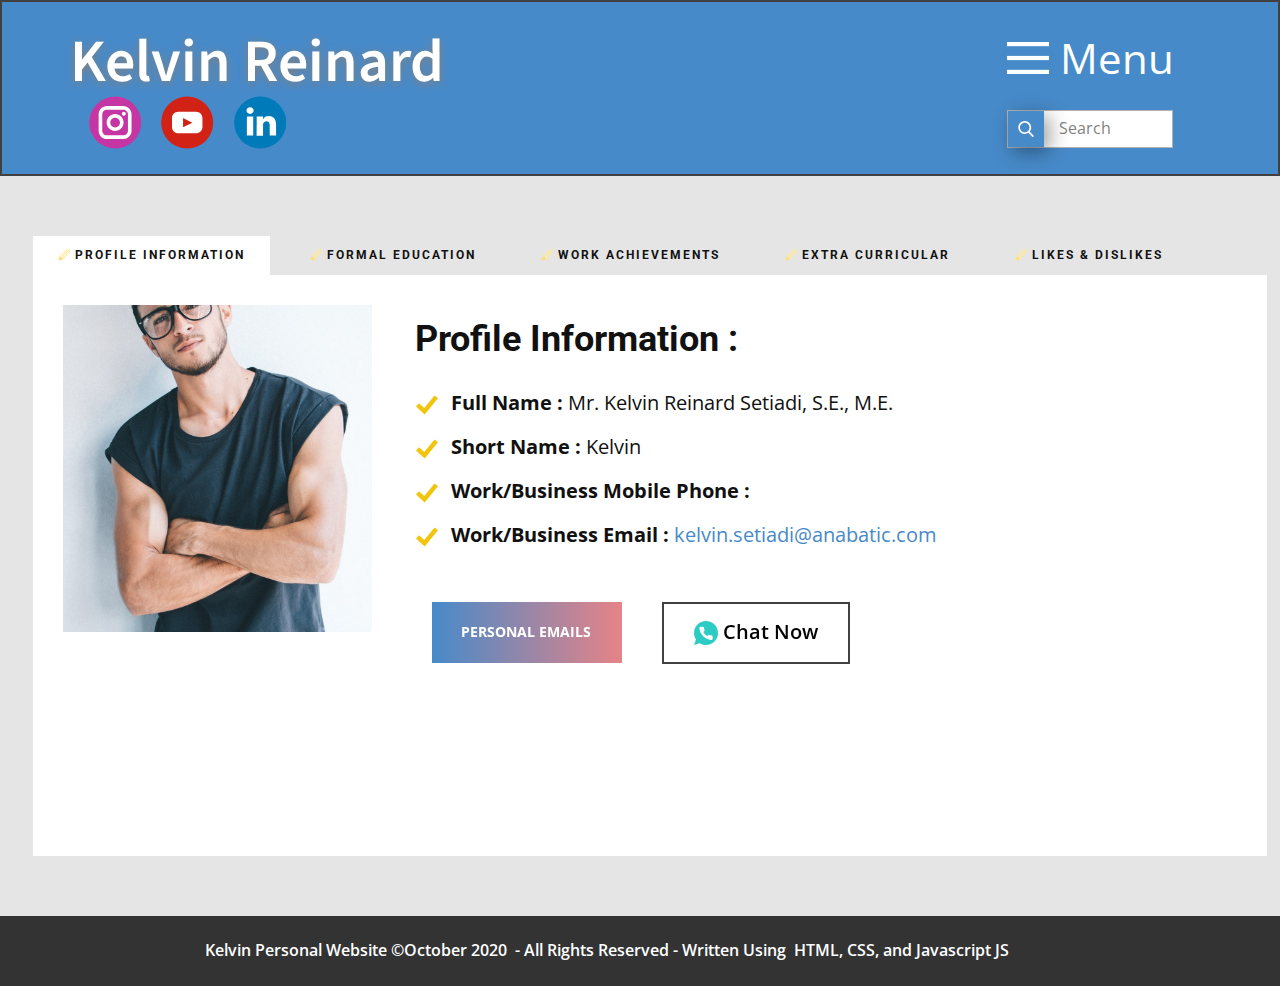
==== commit 538f3fbd: "pages update" ====
--- a/index.html
+++ b/index.html
@@ -13,6 +13,7 @@
     <script class="u-script" type="text/javascript" src="nicepage.js" defer=""></script>
     <meta name="generator" content="Nicepage 2.27.3, nicepage.com">
     <link id="u-theme-google-font" rel="stylesheet" href="https://fonts.googleapis.com/css?family=Roboto:100,100i,300,300i,400,400i,500,500i,700,700i,900,900i|Open+Sans:300,300i,400,400i,600,600i,700,700i,800,800i">
+    <link id="u-page-google-font" rel="stylesheet" href="https://fonts.googleapis.com/css?family=Source+Sans+Pro:200,200i,300,300i,400,400i,600,600i,700,700i,900,900i">
     
     
     <script type="application/ld+json">{
@@ -22,8 +23,8 @@
 		"url": "index.html",
 		"sameAs": [
 				"https://www.instagram.com/kelvin_reinard",
-				"https://linkedin.com/in/kelvinreinard",
-				"https://youtube.com/channel/UCL7WRTchTedIcwfsC9sPGKA"
+				"https://youtube.com/channel/UCL7WRTchTedIcwfsC9sPGKA",
+				"https://linkedin.com/in/kelvinreinard"
 		]
 }</script>
     <meta property="og:title" content="Kelvin Profile Information">
@@ -33,8 +34,8 @@
     <link rel="canonical" href="index.html">
     <meta property="og:url" content="index.html">
   </head>
-  <body data-home-page="Kelvin-Profile-Information.html" data-home-page-title="Kelvin Profile Information" class="u-body"><header class="u-border-2 u-border-grey-75 u-clearfix u-header u-palette-1-base u-sticky u-header" id="sec-44b4"><div class="u-clearfix u-sheet u-valign-middle u-sheet-1">
-        <nav class="u-align-left u-menu u-menu-dropdown u-offcanvas u-menu-1" data-responsive-from="XL">
+  <body data-home-page="Kelvin-Profile-Information.html" data-home-page-title="Kelvin Profile Information" class="u-body"><header class="u-border-2 u-border-grey-75 u-clearfix u-header u-palette-1-base u-sticky u-header" id="sec-44b4"><div class="u-clearfix u-sheet u-valign-middle-lg u-valign-middle-md u-valign-middle-sm u-valign-middle-xl u-sheet-1">
+        <nav class="u-align-left u-menu u-menu-one-level u-menu-open-right u-offcanvas u-menu-1" data-responsive-from="XL">
           <div class="menu-collapse" style="font-size: 1rem;">
             <a class="u-button-style u-nav-link" href="#" style="padding: 9px 0; font-size: calc(1em + 26px);">
               <svg class="u-svg-link" preserveAspectRatio="xMidYMin slice" viewBox="0 0 302 302" style=""><use xmlns:xlink="http://www.w3.org/1999/xlink" xlink:href="#svg-8a8f"></use></svg>
@@ -51,9 +52,9 @@
 </li></ul>
           </div>
           <div class="u-custom-menu u-nav-container-collapse">
-            <div class="u-align-center u-black u-container-style u-inner-container-layout u-opacity u-opacity-95 u-sidenav">
+            <div class="u-align-center u-black u-border-4 u-border-white u-container-style u-inner-container-layout u-opacity u-opacity-80 u-sidenav">
               <div class="u-menu-close"></div>
-              <ul class="u-align-center u-nav u-popupmenu-items u-unstyled u-nav-2"><li class="u-nav-item"><a class="u-button-style u-nav-link" href="Kelvin-Reinard---About-Me.html" style="padding: 10px 20px;">About Me</a>
+              <ul class="u-align-right u-nav u-popupmenu-items u-spacing-14 u-unstyled u-nav-2"><li class="u-nav-item"><a class="u-button-style u-nav-link" href="Kelvin-Reinard---About-Me.html" style="padding: 10px 20px;">About Me</a>
 </li><li class="u-nav-item"><a class="u-button-style u-nav-link" href="Kelvin-Profile-Information.html" style="padding: 10px 20px;">Profile Information</a>
 </li><li class="u-nav-item"><a class="u-button-style u-nav-link" href="Kelvin-Experiences.html" style="padding: 10px 20px;">Skills, Knowledges, Experiences</a>
 </li><li class="u-nav-item"><a class="u-button-style u-nav-link" href="Kelvin-Certification.html" style="padding: 10px 20px;">Certifications and Trainings</a>
@@ -62,13 +63,18 @@
             <div class="u-black u-menu-overlay u-opacity u-opacity-70"></div>
           </div>
         </nav>
-        <h1 class="u-enable-responsive u-text u-title u-text-1" data-animation-name="lightSpeedIn" data-animation-duration="1000" data-animation-delay="0" data-animation-direction="">Kelvin Reinard</h1>
+        <h1 class="u-align-left u-enable-responsive u-text u-title u-text-1" data-animation-name="flash" data-animation-duration="1000" data-animation-delay="0" data-animation-direction="">Kelvin Reinard</h1>
         <div class="u-social-icons u-spacing-20 u-social-icons-1" data-animation-name="rubberBand" data-animation-duration="1000" data-animation-delay="0" data-animation-direction="">
-          <a class="u-social-url" target="_blank" href="https://www.instagram.com/kelvin_reinard"><span class="u-icon u-icon-circle u-social-instagram u-social-type-logo u-icon-1"><svg class="u-svg-link" preserveAspectRatio="xMidYMin slice" viewBox="0 0 112 112" style=""><use xmlns:xlink="http://www.w3.org/1999/xlink" xlink:href="#svg-e0e5"></use></svg><svg xmlns="http://www.w3.org/2000/svg" xmlns:xlink="http://www.w3.org/1999/xlink" version="1.1" xml:space="preserve" class="u-svg-content" viewBox="0 0 112 112" x="0px" y="0px" id="svg-e0e5"><path d="M55.9,32.9c-12.8,0-23.2,10.4-23.2,23.2s10.4,23.2,23.2,23.2s23.2-10.4,23.2-23.2S68.7,32.9,55.9,32.9z M55.9,69.4c-7.4,0-13.3-6-13.3-13.3c-0.1-7.4,6-13.3,13.3-13.3s13.3,6,13.3,13.3C69.3,63.5,63.3,69.4,55.9,69.4z"></path><path d="M79.7,26.8c-3,0-5.4,2.5-5.4,5.4s2.5,5.4,5.4,5.4c3,0,5.4-2.5,5.4-5.4S82.7,26.8,79.7,26.8z"></path><path d="M78.2,11H33.5C21,11,10.8,21.3,10.8,33.7v44.7c0,12.6,10.2,22.8,22.7,22.8h44.7c12.6,0,22.7-10.2,22.7-22.7 V33.7C100.8,21.1,90.6,11,78.2,11z M91,78.4c0,7.1-5.8,12.8-12.8,12.8H33.5c-7.1,0-12.8-5.8-12.8-12.8V33.7 c0-7.1,5.8-12.8,12.8-12.8h44.7c7.1,0,12.8,5.8,12.8,12.8V78.4z"></path></svg></span>
+          <a class="u-social-url" target="_blank" href="https://www.instagram.com/kelvin_reinard"><span class="u-icon u-icon-circle u-social-instagram u-social-type-color u-icon-1"><svg class="u-svg-link" preserveAspectRatio="xMidYMin slice" viewBox="0 0 112 112" style=""><use xmlns:xlink="http://www.w3.org/1999/xlink" xlink:href="#svg-fbe9"></use></svg><svg xmlns="http://www.w3.org/2000/svg" xmlns:xlink="http://www.w3.org/1999/xlink" version="1.1" xml:space="preserve" class="u-svg-content" viewBox="0 0 112 112" x="0px" y="0px" id="svg-fbe9" style="color: rgb(197, 54, 164);"><circle fill="currentColor" cx="56.1" cy="56.1" r="55"></circle><path fill="#FFFFFF" d="M55.9,38.2c-9.9,0-17.9,8-17.9,17.9C38,66,46,74,55.9,74c9.9,0,17.9-8,17.9-17.9C73.8,46.2,65.8,38.2,55.9,38.2
+            z M55.9,66.4c-5.7,0-10.3-4.6-10.3-10.3c-0.1-5.7,4.6-10.3,10.3-10.3c5.7,0,10.3,4.6,10.3,10.3C66.2,61.8,61.6,66.4,55.9,66.4z"></path><path fill="#FFFFFF" d="M74.3,33.5c-2.3,0-4.2,1.9-4.2,4.2s1.9,4.2,4.2,4.2s4.2-1.9,4.2-4.2S76.6,33.5,74.3,33.5z"></path><path fill="#FFFFFF" d="M73.1,21.3H38.6c-9.7,0-17.5,7.9-17.5,17.5v34.5c0,9.7,7.9,17.6,17.5,17.6h34.5c9.7,0,17.5-7.9,17.5-17.5V38.8
+            C90.6,29.1,82.7,21.3,73.1,21.3z M83,73.3c0,5.5-4.5,9.9-9.9,9.9H38.6c-5.5,0-9.9-4.5-9.9-9.9V38.8c0-5.5,4.5-9.9,9.9-9.9h34.5
+            c5.5,0,9.9,4.5,9.9,9.9V73.3z"></path></svg></span>
           </a>
-          <a class="u-social-url" target="_blank" href="https://linkedin.com/in/kelvinreinard"><span class="u-icon u-icon-circle u-social-linkedin u-social-type-logo u-icon-2"><svg class="u-svg-link" preserveAspectRatio="xMidYMin slice" viewBox="0 0 112 112" style=""><use xmlns:xlink="http://www.w3.org/1999/xlink" xlink:href="#svg-5c2c"></use></svg><svg xmlns="http://www.w3.org/2000/svg" xmlns:xlink="http://www.w3.org/1999/xlink" version="1.1" xml:space="preserve" class="u-svg-content" viewBox="0 0 112 112" x="0px" y="0px" id="svg-5c2c"><path d="M33.8,96.8H14.5v-58h19.3V96.8z M24.1,30.9L24.1,30.9c-6.6,0-10.8-4.5-10.8-10.1c0-5.8,4.3-10.1,10.9-10.1 S34.9,15,35.1,20.8C35.1,26.4,30.8,30.9,24.1,30.9z M103.3,96.8H84.1v-31c0-7.8-2.7-13.1-9.8-13.1c-5.3,0-8.5,3.6-9.9,7.1 c-0.6,1.3-0.6,3-0.6,4.8V97H44.5c0,0,0.3-52.6,0-58h19.3v8.2c2.6-3.9,7.2-9.6,17.4-9.6c12.7,0,22.2,8.4,22.2,26.1V96.8z"></path></svg></span>
+          <a class="u-social-url" target="_blank" href="https://youtube.com/channel/UCL7WRTchTedIcwfsC9sPGKA"><span class="u-icon u-icon-circle u-social-type-color u-social-youtube u-icon-2"><svg class="u-svg-link" preserveAspectRatio="xMidYMin slice" viewBox="0 0 112 112" style=""><use xmlns:xlink="http://www.w3.org/1999/xlink" xlink:href="#svg-409c"></use></svg><svg xmlns="http://www.w3.org/2000/svg" xmlns:xlink="http://www.w3.org/1999/xlink" version="1.1" xml:space="preserve" class="u-svg-content" viewBox="0 0 112 112" x="0px" y="0px" id="svg-409c" style="color: rgb(210, 34, 21);"><circle fill="currentColor" cx="56.1" cy="56.1" r="55"></circle><path fill="#FFFFFF" d="M74.9,33.3H37.3c-7.4,0-13.4,6-13.4,13.4v18.8c0,7.4,6,13.4,13.4,13.4h37.6c7.4,0,13.4-6,13.4-13.4V46.7 C88.3,39.3,82.3,33.3,74.9,33.3L74.9,33.3z M65.9,57l-17.6,8.4c-0.5,0.2-1-0.1-1-0.6V47.5c0-0.5,0.6-0.9,1-0.6l17.6,8.9 C66.4,56,66.4,56.8,65.9,57L65.9,57z"></path></svg></span>
           </a>
-          <a class="u-social-url" target="_blank" href="https://youtube.com/channel/UCL7WRTchTedIcwfsC9sPGKA"><span class="u-icon u-icon-circle u-social-type-logo u-social-youtube u-icon-3"><svg class="u-svg-link" preserveAspectRatio="xMidYMin slice" viewBox="0 0 112 112" style=""><use xmlns:xlink="http://www.w3.org/1999/xlink" xlink:href="#svg-6b5f"></use></svg><svg xmlns="http://www.w3.org/2000/svg" xmlns:xlink="http://www.w3.org/1999/xlink" version="1.1" xml:space="preserve" class="u-svg-content" viewBox="0 0 112 112" x="0px" y="0px" id="svg-6b5f"><path d="M82.3,24H29.7C19.3,24,11,32.5,11,43v26.7c0,10.5,8.3,19,18.7,19h52.5c10.3,0,18.7-8.5,18.7-19V43 C101,32.5,92.7,24,82.3,24L82.3,24z M69.7,57.6L45.1,69.5c-0.7,0.2-1.4-0.2-1.4-0.8V44.1c0-0.7,0.8-1.3,1.4-0.8l24.6,12.6 C70.4,56.2,70.4,57.3,69.7,57.6L69.7,57.6z"></path></svg></span>
+          <a class="u-social-url" target="_blank" href="https://linkedin.com/in/kelvinreinard"><span class="u-icon u-icon-circle u-social-linkedin u-social-type-color u-icon-3"><svg class="u-svg-link" preserveAspectRatio="xMidYMin slice" viewBox="0 0 112 112" style=""><use xmlns:xlink="http://www.w3.org/1999/xlink" xlink:href="#svg-4e05"></use></svg><svg xmlns="http://www.w3.org/2000/svg" xmlns:xlink="http://www.w3.org/1999/xlink" version="1.1" xml:space="preserve" class="u-svg-content" viewBox="0 0 112 112" x="0px" y="0px" id="svg-4e05" style="color: rgb(0, 122, 185);"><circle fill="currentColor" cx="56.1" cy="56.1" r="55"></circle><path fill="#FFFFFF" d="M41.3,83.7H27.9V43.4h13.4V83.7z M34.6,37.9L34.6,37.9c-4.6,0-7.5-3.1-7.5-7c0-4,3-7,7.6-7s7.4,3,7.5,7
+            C42.2,34.8,39.2,37.9,34.6,37.9z M89.6,83.7H76.2V62.2c0-5.4-1.9-9.1-6.8-9.1c-3.7,0-5.9,2.5-6.9,4.9c-0.4,0.9-0.4,2.1-0.4,3.3v22.5
+            H48.7c0,0,0.2-36.5,0-40.3h13.4v5.7c1.8-2.7,5-6.7,12.1-6.7c8.8,0,15.4,5.8,15.4,18.1V83.7z"></path></svg></span>
           </a>
         </div>
         <form action="#" class="u-border-1 u-border-grey-30 u-enable-responsive u-search u-search-left u-white u-search-1">
@@ -138,7 +144,7 @@
           </ul>
           <div class="u-tab-content">
             <div class="u-container-style u-tab-active u-tab-pane u-white u-tab-pane-1" id="tab-0da5" role="tabpanel" aria-labelledby="link-tab-0da5">
-              <div class="u-container-layout u-valign-top-lg u-valign-top-md u-valign-top-sm u-valign-top-xl u-container-layout-1">
+              <div class="u-container-layout u-container-layout-1">
                 <img alt="" class="u-expanded-width-xs u-image u-image-default u-image-1" data-image-width="1000" data-image-height="1777" src="images/60972339-0.jpeg">
                 <ul class="u-custom-list u-text u-text-1">
                   <li style="margin-left: 1.8em;">
@@ -154,28 +160,19 @@
                   <li style="margin-left: 1.8em;">
                     <div class="class u-list-icon u-text-palette-3-base">
                       <svg xmlns="http://www.w3.org/2000/svg" xmlns:xlink="http://www.w3.org/1999/xlink" version="1.1" xml:space="preserve" class="u-svg-content" viewBox="0 0 512 512" id="svg-0f91" style="font-size: 1.1em; margin: -1.1em;"><path d="m202.6 478-202.6-186.6 70.5-76.6 121.5 111.9 239.4-292.7 80.6 65.9z" fill="currentColor"></path></svg>
-                    </div><b>Work/Business Mobile Phone :</b>&nbsp;0811-1202-3740<br>
-                  </li>
-                  <li style="margin-left: 1.8em;">
-                    <div class="class u-list-icon u-text-palette-3-base">
-                      <svg xmlns="http://www.w3.org/2000/svg" xmlns:xlink="http://www.w3.org/1999/xlink" version="1.1" xml:space="preserve" class="u-svg-content" viewBox="0 0 512 512" id="svg-0f91" style="font-size: 1.1em; margin: -1.1em;"><path d="m202.6 478-202.6-186.6 70.5-76.6 121.5 111.9 239.4-292.7 80.6 65.9z" fill="currentColor"></path></svg>
-                    </div><b>Personal Mobile Phone :</b>&nbsp;0878-7633-2318<br>
+                    </div><b>Work/Business Mobile Phone :</b>&nbsp;
                   </li>
                   <li style="margin-left: 1.8em;">
                     <div class="class u-list-icon u-text-palette-3-base">
                       <svg xmlns="http://www.w3.org/2000/svg" xmlns:xlink="http://www.w3.org/1999/xlink" version="1.1" xml:space="preserve" class="u-svg-content" viewBox="0 0 512 512" id="svg-0f91" style="font-size: 1.1em; margin: -1.1em;"><path d="m202.6 478-202.6-186.6 70.5-76.6 121.5 111.9 239.4-292.7 80.6 65.9z" fill="currentColor"></path></svg>
                     </div><b>Work/Business Email :</b>&nbsp;<a href="mailto:kelvin.setiadi@anabatic.com?subject=Mail%20from%20Our%20Site" class="u-active-none u-border-none u-btn u-button-style u-hover-none u-none u-text-palette-1-base u-btn-1">kelvin.setiadi@anabatic.com</a>
-                    <br>
-                  </li>
-                  <li style="margin-left: 1.8em;">
-                    <div class="class u-list-icon u-text-palette-3-base">
-                      <svg xmlns="http://www.w3.org/2000/svg" xmlns:xlink="http://www.w3.org/1999/xlink" version="1.1" xml:space="preserve" class="u-svg-content" viewBox="0 0 512 512" id="svg-0f91" style="font-size: 1.1em; margin: -1.1em;"><path d="m202.6 478-202.6-186.6 70.5-76.6 121.5 111.9 239.4-292.7 80.6 65.9z" fill="currentColor"></path></svg>
-                    </div><b>Personal Email :</b>&nbsp;<a href="mailto:kelvin.reinard@gmail.com?subject=Mail%20from%20Our%20Site" class="u-active-none u-border-none u-btn u-button-style u-hover-none u-none u-text-palette-1-base u-btn-2">kelvin.reinard@gmail.com</a>
-                    <br>
                   </li>
                 </ul>
                 <h2 class="u-subtitle u-text u-text-default u-text-2"><b>Profile Information :</b>
                 </h2>
+                <a href="https://api.whatsapp.com/send/?phone=6281112023740&amp;text=hello%20I%20got%20your%20contact%20from%20Internet" class="u-active-none u-border-2 u-border-grey-75 u-btn u-button-style u-hover-none u-none u-text-black u-text-hover-palette-2-base u-btn-2" target="_blank" data-animation-name="flipIn" data-animation-duration="1000" data-animation-delay="0" data-animation-direction="X"><span class="u-icon u-text-palette-4-base u-icon-6"><img><svg xmlns="http://www.w3.org/2000/svg" xmlns:xlink="http://www.w3.org/1999/xlink" version="1.1" xml:space="preserve" class="u-svg-content" viewBox="0 0 512 512" x="0px" y="0px" style="width: 1em; height: 1em;"><path style="fill:currentColor;" d="M256,0C114.617,0,0,114.617,0,256c0,52.03,15.563,100.414,42.231,140.818L0,512l119.128-39.706  C158.72,497.399,205.639,512,256,512c141.383,0,256-114.617,256-256S397.383,0,256,0z"></path><path style="fill:#FFFFFF;" d="M397.233,335.078V377.6c0.062,15.66-12.606,28.398-28.292,28.469c-0.892,0-1.783-0.035-2.675-0.115  c-43.705-4.74-85.689-19.641-122.571-43.52c-34.313-21.76-63.409-50.803-85.222-85.054c-24.002-36.979-38.938-79.086-43.599-122.898  c-1.412-15.59,10.108-29.378,25.732-30.791c0.847-0.062,1.686-0.106,2.534-0.106h42.611c14.257-0.141,26.412,10.293,28.407,24.382  c1.801,13.612,5.138,26.968,9.94,39.83c3.902,10.364,1.404,22.042-6.391,29.908l-18.035,17.999  c20.215,35.487,49.664,64.874,85.221,85.054l18.035-17.999c7.883-7.786,19.588-10.275,29.97-6.382  c12.888,4.802,26.271,8.13,39.91,9.922C387.09,308.312,397.594,320.689,397.233,335.078z"></path></svg></span>&nbsp;Chat Now
+                </a>
+                <a href="mailto:john.anduk.id@gmail.com?subject=Hello%20I%20want%20to%20know%20more%20about%20you" class="u-btn u-button-style u-gradient u-none u-text-body-alt-color u-btn-3" data-animation-name="flipIn" data-animation-duration="1000" data-animation-delay="0" data-animation-direction="X">Personal Emails</a>
               </div>
             </div>
             <div class="u-align-left u-container-style u-tab-pane u-white u-tab-pane-2" id="tab-14b7" role="tabpanel" aria-labelledby="link-tab-14b7">
@@ -225,48 +222,33 @@
                 <ul class="u-custom-list u-text u-text-3">
                   <li style="">
                     <div class="class u-list-icon">
-                      <svg xmlns="http://www.w3.org/2000/svg" xmlns:xlink="http://www.w3.org/1999/xlink" version="1.1" xml:space="preserve" class="u-svg-content" viewBox="0 0 512 512" id="svg-230d" style="font-size: 1.2em; margin: -1.2em;"><linearGradient id="SVGID_1_" gradientUnits="userSpaceOnUse" x1="256" x2="256" y1="512" y2="0"><stop offset="0" stop-color="#a93aff"></stop><stop offset="1" stop-color="#ff81ff"></stop>
-</linearGradient><g><g><path d="m256 0c-140.95 0-256 115.041-256 256 0 140.95 115.041 256 256 256 68.113 0 132.327-26.702 180.812-75.188 48.486-48.485 75.188-112.699 75.188-180.812 0-140.95-115.041-256-256-256zm0 482c-124.617 0-226-101.383-226-226s101.383-226 226-226 226 101.383 226 226-101.383 226-226 226zm0-421c-8.284 0-15 6.716-15 15v173.787l-101.621 101.621c-5.858 5.858-5.858 15.355 0 21.213s15.356 5.857 21.213 0l106.014-106.015c2.813-2.813 4.394-6.628 4.394-10.606v-180c0-8.284-6.716-15-15-15zm180 180h-30c-8.284 0-15 6.716-15 15s6.716 15 15 15h30c8.284 0 15-6.716 15-15s-6.716-15-15-15zm-330 0h-30c-8.284 0-15 6.716-15 15s6.716 15 15 15h30c8.284 0 15-6.716 15-15s-6.716-15-15-15zm150 150c-8.284 0-15 6.716-15 15v30c0 8.284 6.716 15 15 15s15-6.716 15-15v-30c0-8.284-6.716-15-15-15z" fill="url(#SVGID_1_)"></path>
-</g>
-</g></svg>
+                      <svg xmlns="http://www.w3.org/2000/svg" xmlns:xlink="http://www.w3.org/1999/xlink" version="1.1" xml:space="preserve" class="u-svg-content" viewBox="0 0 512 512" id="svg-2656" style="font-size: 1.2em; margin: -1.2em;"><path d="m256 0c-141.164062 0-256 114.835938-256 256s114.835938 256 256 256 256-114.835938 256-256-114.835938-256-256-256zm0 0" fill="#2196f3"></path><path d="m385.75 201.75-138.667969 138.664062c-4.160156 4.160157-9.621093 6.253907-15.082031 6.253907s-10.921875-2.09375-15.082031-6.253907l-69.332031-69.332031c-8.34375-8.339843-8.34375-21.824219 0-30.164062 8.339843-8.34375 21.820312-8.34375 30.164062 0l54.25 54.25 123.585938-123.582031c8.339843-8.34375 21.820312-8.34375 30.164062 0 8.339844 8.339843 8.339844 21.820312 0 30.164062zm0 0" fill="#fafafa"></path></svg>
                     </div><b>2016
 :</b> Participated and winning the POC for Credit Risk prospect in 2 Tier1 Banks in
 Indonesia (BMRI &amp; BBTN)&nbsp;
                   </li>
                   <li style="">
                     <div class="class u-list-icon">
-                      <svg xmlns="http://www.w3.org/2000/svg" xmlns:xlink="http://www.w3.org/1999/xlink" version="1.1" xml:space="preserve" class="u-svg-content" viewBox="0 0 512 512" id="svg-230d" style="font-size: 1.2em; margin: -1.2em;"><linearGradient id="SVGID_1_" gradientUnits="userSpaceOnUse" x1="256" x2="256" y1="512" y2="0"><stop offset="0" stop-color="#a93aff"></stop><stop offset="1" stop-color="#ff81ff"></stop>
-</linearGradient><g><g><path d="m256 0c-140.95 0-256 115.041-256 256 0 140.95 115.041 256 256 256 68.113 0 132.327-26.702 180.812-75.188 48.486-48.485 75.188-112.699 75.188-180.812 0-140.95-115.041-256-256-256zm0 482c-124.617 0-226-101.383-226-226s101.383-226 226-226 226 101.383 226 226-101.383 226-226 226zm0-421c-8.284 0-15 6.716-15 15v173.787l-101.621 101.621c-5.858 5.858-5.858 15.355 0 21.213s15.356 5.857 21.213 0l106.014-106.015c2.813-2.813 4.394-6.628 4.394-10.606v-180c0-8.284-6.716-15-15-15zm180 180h-30c-8.284 0-15 6.716-15 15s6.716 15 15 15h30c8.284 0 15-6.716 15-15s-6.716-15-15-15zm-330 0h-30c-8.284 0-15 6.716-15 15s6.716 15 15 15h30c8.284 0 15-6.716 15-15s-6.716-15-15-15zm150 150c-8.284 0-15 6.716-15 15v30c0 8.284 6.716 15 15 15s15-6.716 15-15v-30c0-8.284-6.716-15-15-15z" fill="url(#SVGID_1_)"></path>
-</g>
-</g></svg>
+                      <svg xmlns="http://www.w3.org/2000/svg" xmlns:xlink="http://www.w3.org/1999/xlink" version="1.1" xml:space="preserve" class="u-svg-content" viewBox="0 0 512 512" id="svg-2656" style="font-size: 1.2em; margin: -1.2em;"><path d="m256 0c-141.164062 0-256 114.835938-256 256s114.835938 256 256 256 256-114.835938 256-256-114.835938-256-256-256zm0 0" fill="#2196f3"></path><path d="m385.75 201.75-138.667969 138.664062c-4.160156 4.160157-9.621093 6.253907-15.082031 6.253907s-10.921875-2.09375-15.082031-6.253907l-69.332031-69.332031c-8.34375-8.339843-8.34375-21.824219 0-30.164062 8.339843-8.34375 21.820312-8.34375 30.164062 0l54.25 54.25 123.585938-123.582031c8.339843-8.34375 21.820312-8.34375 30.164062 0 8.339844 8.339843 8.339844 21.820312 0 30.164062zm0 0" fill="#fafafa"></path></svg>
                     </div><b>2016 :</b> Trusted by Solution Principal
 to help Presales Activity &amp; trusted to
 support Principal senior SMEs for their Credit Risk product in APAC area.
                   </li>
                   <li style="">
                     <div class="class u-list-icon">
-                      <svg xmlns="http://www.w3.org/2000/svg" xmlns:xlink="http://www.w3.org/1999/xlink" version="1.1" xml:space="preserve" class="u-svg-content" viewBox="0 0 512 512" id="svg-230d" style="font-size: 1.2em; margin: -1.2em;"><linearGradient id="SVGID_1_" gradientUnits="userSpaceOnUse" x1="256" x2="256" y1="512" y2="0"><stop offset="0" stop-color="#a93aff"></stop><stop offset="1" stop-color="#ff81ff"></stop>
-</linearGradient><g><g><path d="m256 0c-140.95 0-256 115.041-256 256 0 140.95 115.041 256 256 256 68.113 0 132.327-26.702 180.812-75.188 48.486-48.485 75.188-112.699 75.188-180.812 0-140.95-115.041-256-256-256zm0 482c-124.617 0-226-101.383-226-226s101.383-226 226-226 226 101.383 226 226-101.383 226-226 226zm0-421c-8.284 0-15 6.716-15 15v173.787l-101.621 101.621c-5.858 5.858-5.858 15.355 0 21.213s15.356 5.857 21.213 0l106.014-106.015c2.813-2.813 4.394-6.628 4.394-10.606v-180c0-8.284-6.716-15-15-15zm180 180h-30c-8.284 0-15 6.716-15 15s6.716 15 15 15h30c8.284 0 15-6.716 15-15s-6.716-15-15-15zm-330 0h-30c-8.284 0-15 6.716-15 15s6.716 15 15 15h30c8.284 0 15-6.716 15-15s-6.716-15-15-15zm150 150c-8.284 0-15 6.716-15 15v30c0 8.284 6.716 15 15 15s15-6.716 15-15v-30c0-8.284-6.716-15-15-15z" fill="url(#SVGID_1_)"></path>
-</g>
-</g></svg>
+                      <svg xmlns="http://www.w3.org/2000/svg" xmlns:xlink="http://www.w3.org/1999/xlink" version="1.1" xml:space="preserve" class="u-svg-content" viewBox="0 0 512 512" id="svg-2656" style="font-size: 1.2em; margin: -1.2em;"><path d="m256 0c-141.164062 0-256 114.835938-256 256s114.835938 256 256 256 256-114.835938 256-256-114.835938-256-256-256zm0 0" fill="#2196f3"></path><path d="m385.75 201.75-138.667969 138.664062c-4.160156 4.160157-9.621093 6.253907-15.082031 6.253907s-10.921875-2.09375-15.082031-6.253907l-69.332031-69.332031c-8.34375-8.339843-8.34375-21.824219 0-30.164062 8.339843-8.34375 21.820312-8.34375 30.164062 0l54.25 54.25 123.585938-123.582031c8.339843-8.34375 21.820312-8.34375 30.164062 0 8.339844 8.339843 8.339844 21.820312 0 30.164062zm0 0" fill="#fafafa"></path></svg>
                     </div><b>2015 : </b>Won Corporate Value Award in
 L-Learning aspect&nbsp;
                   </li>
                   <li style="">
                     <div class="class u-list-icon">
-                      <svg xmlns="http://www.w3.org/2000/svg" xmlns:xlink="http://www.w3.org/1999/xlink" version="1.1" xml:space="preserve" class="u-svg-content" viewBox="0 0 512 512" id="svg-230d" style="font-size: 1.2em; margin: -1.2em;"><linearGradient id="SVGID_1_" gradientUnits="userSpaceOnUse" x1="256" x2="256" y1="512" y2="0"><stop offset="0" stop-color="#a93aff"></stop><stop offset="1" stop-color="#ff81ff"></stop>
-</linearGradient><g><g><path d="m256 0c-140.95 0-256 115.041-256 256 0 140.95 115.041 256 256 256 68.113 0 132.327-26.702 180.812-75.188 48.486-48.485 75.188-112.699 75.188-180.812 0-140.95-115.041-256-256-256zm0 482c-124.617 0-226-101.383-226-226s101.383-226 226-226 226 101.383 226 226-101.383 226-226 226zm0-421c-8.284 0-15 6.716-15 15v173.787l-101.621 101.621c-5.858 5.858-5.858 15.355 0 21.213s15.356 5.857 21.213 0l106.014-106.015c2.813-2.813 4.394-6.628 4.394-10.606v-180c0-8.284-6.716-15-15-15zm180 180h-30c-8.284 0-15 6.716-15 15s6.716 15 15 15h30c8.284 0 15-6.716 15-15s-6.716-15-15-15zm-330 0h-30c-8.284 0-15 6.716-15 15s6.716 15 15 15h30c8.284 0 15-6.716 15-15s-6.716-15-15-15zm150 150c-8.284 0-15 6.716-15 15v30c0 8.284 6.716 15 15 15s15-6.716 15-15v-30c0-8.284-6.716-15-15-15z" fill="url(#SVGID_1_)"></path>
-</g>
-</g></svg>
+                      <svg xmlns="http://www.w3.org/2000/svg" xmlns:xlink="http://www.w3.org/1999/xlink" version="1.1" xml:space="preserve" class="u-svg-content" viewBox="0 0 512 512" id="svg-2656" style="font-size: 1.2em; margin: -1.2em;"><path d="m256 0c-141.164062 0-256 114.835938-256 256s114.835938 256 256 256 256-114.835938 256-256-114.835938-256-256-256zm0 0" fill="#2196f3"></path><path d="m385.75 201.75-138.667969 138.664062c-4.160156 4.160157-9.621093 6.253907-15.082031 6.253907s-10.921875-2.09375-15.082031-6.253907l-69.332031-69.332031c-8.34375-8.339843-8.34375-21.824219 0-30.164062 8.339843-8.34375 21.820312-8.34375 30.164062 0l54.25 54.25 123.585938-123.582031c8.339843-8.34375 21.820312-8.34375 30.164062 0 8.339844 8.339843 8.339844 21.820312 0 30.164062zm0 0" fill="#fafafa"></path></svg>
                     </div><b>2015 :</b> Won Corporate Best Project
 of The Year 2014&nbsp;
                   </li>
                   <li style="">
                     <div class="class u-list-icon">
-                      <svg xmlns="http://www.w3.org/2000/svg" xmlns:xlink="http://www.w3.org/1999/xlink" version="1.1" xml:space="preserve" class="u-svg-content" viewBox="0 0 512 512" id="svg-230d" style="font-size: 1.2em; margin: -1.2em;"><linearGradient id="SVGID_1_" gradientUnits="userSpaceOnUse" x1="256" x2="256" y1="512" y2="0"><stop offset="0" stop-color="#a93aff"></stop><stop offset="1" stop-color="#ff81ff"></stop>
-</linearGradient><g><g><path d="m256 0c-140.95 0-256 115.041-256 256 0 140.95 115.041 256 256 256 68.113 0 132.327-26.702 180.812-75.188 48.486-48.485 75.188-112.699 75.188-180.812 0-140.95-115.041-256-256-256zm0 482c-124.617 0-226-101.383-226-226s101.383-226 226-226 226 101.383 226 226-101.383 226-226 226zm0-421c-8.284 0-15 6.716-15 15v173.787l-101.621 101.621c-5.858 5.858-5.858 15.355 0 21.213s15.356 5.857 21.213 0l106.014-106.015c2.813-2.813 4.394-6.628 4.394-10.606v-180c0-8.284-6.716-15-15-15zm180 180h-30c-8.284 0-15 6.716-15 15s6.716 15 15 15h30c8.284 0 15-6.716 15-15s-6.716-15-15-15zm-330 0h-30c-8.284 0-15 6.716-15 15s6.716 15 15 15h30c8.284 0 15-6.716 15-15s-6.716-15-15-15zm150 150c-8.284 0-15 6.716-15 15v30c0 8.284 6.716 15 15 15s15-6.716 15-15v-30c0-8.284-6.716-15-15-15z" fill="url(#SVGID_1_)"></path>
-</g>
-</g></svg>
+                      <svg xmlns="http://www.w3.org/2000/svg" xmlns:xlink="http://www.w3.org/1999/xlink" version="1.1" xml:space="preserve" class="u-svg-content" viewBox="0 0 512 512" id="svg-2656" style="font-size: 1.2em; margin: -1.2em;"><path d="m256 0c-141.164062 0-256 114.835938-256 256s114.835938 256 256 256 256-114.835938 256-256-114.835938-256-256-256zm0 0" fill="#2196f3"></path><path d="m385.75 201.75-138.667969 138.664062c-4.160156 4.160157-9.621093 6.253907-15.082031 6.253907s-10.921875-2.09375-15.082031-6.253907l-69.332031-69.332031c-8.34375-8.339843-8.34375-21.824219 0-30.164062 8.339843-8.34375 21.820312-8.34375 30.164062 0l54.25 54.25 123.585938-123.582031c8.339843-8.34375 21.820312-8.34375 30.164062 0 8.339844 8.339843 8.339844 21.820312 0 30.164062zm0 0" fill="#fafafa"></path></svg>
                     </div><b>2014 :</b> Nominated as one of 3 Best
 Project of The Year 2013&nbsp;&nbsp;<br>
                   </li>
@@ -278,14 +260,14 @@
                 <ul class="u-custom-list u-text u-text-default u-text-4">
                   <li style="">
                     <div class="u-list-icon">
-                      <svg xmlns="http://www.w3.org/2000/svg" xmlns:xlink="http://www.w3.org/1999/xlink" version="1.1" xml:space="preserve" class="u-svg-content" viewBox="0 0 490.7 490.7" id="svg-7386"><path d="m245.3 0c-135.5 0-245.3 109.8-245.3 245.3s109.8 245.3 245.3 245.3 245.3-109.8 245.3-245.3c-.1-135.4-109.8-245.1-245.3-245.3z" fill="currentColor"></path><path d="m274.2 88.4c-4.2-4.2-10.9-4.2-15.1 0-2 2-3.1 4.7-3.1 7.6v74.7h-159.8c-5.9 0-10.7 4.8-10.7 10.7v128c0 5.9 4.8 10.7 10.7 10.7h159.8v74.7c0 5.9 4.8 10.7 10.6 10.7 2.8 0 5.6-1.1 7.6-3.1l149.5-149.3c4.2-4.2 4.2-10.9 0-15.1z" fill="#fff"></path></svg>
+                      <svg xmlns="http://www.w3.org/2000/svg" xmlns:xlink="http://www.w3.org/1999/xlink" version="1.1" xml:space="preserve" class="u-svg-content" viewBox="0 0 512 512" id="svg-3791"><path d="m256 0c-141.164062 0-256 114.835938-256 256s114.835938 256 256 256 256-114.835938 256-256-114.835938-256-256-256zm0 0" fill="#2196f3"></path><path d="m385.75 201.75-138.667969 138.664062c-4.160156 4.160157-9.621093 6.253907-15.082031 6.253907s-10.921875-2.09375-15.082031-6.253907l-69.332031-69.332031c-8.34375-8.339843-8.34375-21.824219 0-30.164062 8.339843-8.34375 21.820312-8.34375 30.164062 0l54.25 54.25 123.585938-123.582031c8.339843-8.34375 21.820312-8.34375 30.164062 0 8.339844 8.339843 8.339844 21.820312 0 30.164062zm0 0" fill="#fafafa"></path></svg>
                     </div>Participated
 in SESPARLU
 International Senior Diplomatic Course batch 56th.&nbsp;
                   </li>
                   <li style="">
                     <div class="u-list-icon">
-                      <svg xmlns="http://www.w3.org/2000/svg" xmlns:xlink="http://www.w3.org/1999/xlink" version="1.1" xml:space="preserve" class="u-svg-content" viewBox="0 0 490.7 490.7" id="svg-7386"><path d="m245.3 0c-135.5 0-245.3 109.8-245.3 245.3s109.8 245.3 245.3 245.3 245.3-109.8 245.3-245.3c-.1-135.4-109.8-245.1-245.3-245.3z" fill="currentColor"></path><path d="m274.2 88.4c-4.2-4.2-10.9-4.2-15.1 0-2 2-3.1 4.7-3.1 7.6v74.7h-159.8c-5.9 0-10.7 4.8-10.7 10.7v128c0 5.9 4.8 10.7 10.7 10.7h159.8v74.7c0 5.9 4.8 10.7 10.6 10.7 2.8 0 5.6-1.1 7.6-3.1l149.5-149.3c4.2-4.2 4.2-10.9 0-15.1z" fill="#fff"></path></svg>
+                      <svg xmlns="http://www.w3.org/2000/svg" xmlns:xlink="http://www.w3.org/1999/xlink" version="1.1" xml:space="preserve" class="u-svg-content" viewBox="0 0 512 512" id="svg-3791"><path d="m256 0c-141.164062 0-256 114.835938-256 256s114.835938 256 256 256 256-114.835938 256-256-114.835938-256-256-256zm0 0" fill="#2196f3"></path><path d="m385.75 201.75-138.667969 138.664062c-4.160156 4.160157-9.621093 6.253907-15.082031 6.253907s-10.921875-2.09375-15.082031-6.253907l-69.332031-69.332031c-8.34375-8.339843-8.34375-21.824219 0-30.164062 8.339843-8.34375 21.820312-8.34375 30.164062 0l54.25 54.25 123.585938-123.582031c8.339843-8.34375 21.820312-8.34375 30.164062 0 8.339844 8.339843 8.339844 21.820312 0 30.164062zm0 0" fill="#fafafa"></path></svg>
                     </div>Participated
 as Coordinator
 &amp; active member
@@ -293,7 +275,7 @@
                   </li>
                   <li style="">
                     <div class="u-list-icon">
-                      <svg xmlns="http://www.w3.org/2000/svg" xmlns:xlink="http://www.w3.org/1999/xlink" version="1.1" xml:space="preserve" class="u-svg-content" viewBox="0 0 490.7 490.7" id="svg-7386"><path d="m245.3 0c-135.5 0-245.3 109.8-245.3 245.3s109.8 245.3 245.3 245.3 245.3-109.8 245.3-245.3c-.1-135.4-109.8-245.1-245.3-245.3z" fill="currentColor"></path><path d="m274.2 88.4c-4.2-4.2-10.9-4.2-15.1 0-2 2-3.1 4.7-3.1 7.6v74.7h-159.8c-5.9 0-10.7 4.8-10.7 10.7v128c0 5.9 4.8 10.7 10.7 10.7h159.8v74.7c0 5.9 4.8 10.7 10.6 10.7 2.8 0 5.6-1.1 7.6-3.1l149.5-149.3c4.2-4.2 4.2-10.9 0-15.1z" fill="#fff"></path></svg>
+                      <svg xmlns="http://www.w3.org/2000/svg" xmlns:xlink="http://www.w3.org/1999/xlink" version="1.1" xml:space="preserve" class="u-svg-content" viewBox="0 0 512 512" id="svg-3791"><path d="m256 0c-141.164062 0-256 114.835938-256 256s114.835938 256 256 256 256-114.835938 256-256-114.835938-256-256-256zm0 0" fill="#2196f3"></path><path d="m385.75 201.75-138.667969 138.664062c-4.160156 4.160157-9.621093 6.253907-15.082031 6.253907s-10.921875-2.09375-15.082031-6.253907l-69.332031-69.332031c-8.34375-8.339843-8.34375-21.824219 0-30.164062 8.339843-8.34375 21.820312-8.34375 30.164062 0l54.25 54.25 123.585938-123.582031c8.339843-8.34375 21.820312-8.34375 30.164062 0 8.339844 8.339843 8.339844 21.820312 0 30.164062zm0 0" fill="#fafafa"></path></svg>
                     </div>Have
 won multiple championship in Volleyball tournament at
 university level&nbsp;&nbsp;<br>
@@ -312,7 +294,7 @@
                   <li style="">
                     <div class="u-list-icon">
                       <div xmlns="http://www.w3.org/2000/svg" xmlns:xlink="http://www.w3.org/1999/xlink" version="1.1" xml:space="preserve" class="u-svg-content">✅</div>
-                    </div>Playing Mobile Games, especially Mobile Legends
+                    </div>Playing Mobile Games during free time
                   </li>
                   <li style="">
                     <div class="u-list-icon">
@@ -369,19 +351,14 @@
                     <div class="u-list-icon u-text-palette-2-base">
                       <svg xmlns="http://www.w3.org/2000/svg" xmlns:xlink="http://www.w3.org/1999/xlink" version="1.1" xml:space="preserve" class="u-svg-content" viewBox="0 0 512 512" x="0px" y="0px" id="svg-7f1e"><circle style="fill:#E21B1B;" cx="256" cy="256" r="256"></circle><path style="fill:#C40606;" d="M510.28,285.304L367.912,142.936L150.248,368.608l140.928,140.928  C406.352,493.696,497.056,401.288,510.28,285.304z"></path><g><path style="fill:#FFFFFF;" d="M354.376,371.536c-5.12,0-10.232-1.952-14.144-5.856L146.408,171.848   c-7.816-7.816-7.816-20.472,0-28.28s20.472-7.816,28.28,0L368.52,337.4c7.816,7.816,7.816,20.472,0,28.28   C364.608,369.584,359.496,371.536,354.376,371.536z"></path><path style="fill:#FFFFFF;" d="M160.544,371.536c-5.12,0-10.232-1.952-14.144-5.856c-7.816-7.816-7.816-20.472,0-28.28   l193.832-193.832c7.816-7.816,20.472-7.816,28.28,0s7.816,20.472,0,28.28L174.688,365.68   C170.784,369.584,165.664,371.536,160.544,371.536z"></path>
 </g></svg>
-                    </div>Travelling
-                  </li>
-                  <li style="">
-                    <div class="u-list-icon u-text-palette-2-base">
-                      <svg xmlns="http://www.w3.org/2000/svg" xmlns:xlink="http://www.w3.org/1999/xlink" version="1.1" xml:space="preserve" class="u-svg-content" viewBox="0 0 512 512" x="0px" y="0px" id="svg-7f1e"><circle style="fill:#E21B1B;" cx="256" cy="256" r="256"></circle><path style="fill:#C40606;" d="M510.28,285.304L367.912,142.936L150.248,368.608l140.928,140.928  C406.352,493.696,497.056,401.288,510.28,285.304z"></path><g><path style="fill:#FFFFFF;" d="M354.376,371.536c-5.12,0-10.232-1.952-14.144-5.856L146.408,171.848   c-7.816-7.816-7.816-20.472,0-28.28s20.472-7.816,28.28,0L368.52,337.4c7.816,7.816,7.816,20.472,0,28.28   C364.608,369.584,359.496,371.536,354.376,371.536z"></path><path style="fill:#FFFFFF;" d="M160.544,371.536c-5.12,0-10.232-1.952-14.144-5.856c-7.816-7.816-7.816-20.472,0-28.28   l193.832-193.832c7.816-7.816,20.472-7.816,28.28,0s7.816,20.472,0,28.28L174.688,365.68   C170.784,369.584,165.664,371.536,160.544,371.536z"></path>
-</g></svg>
-                    </div>Talking negative
-                  </li>
-                  <li style="">
-                    <div class="u-list-icon u-text-palette-2-base">
-                      <svg xmlns="http://www.w3.org/2000/svg" xmlns:xlink="http://www.w3.org/1999/xlink" version="1.1" xml:space="preserve" class="u-svg-content" viewBox="0 0 512 512" x="0px" y="0px" id="svg-7f1e"><circle style="fill:#E21B1B;" cx="256" cy="256" r="256"></circle><path style="fill:#C40606;" d="M510.28,285.304L367.912,142.936L150.248,368.608l140.928,140.928  C406.352,493.696,497.056,401.288,510.28,285.304z"></path><g><path style="fill:#FFFFFF;" d="M354.376,371.536c-5.12,0-10.232-1.952-14.144-5.856L146.408,171.848   c-7.816-7.816-7.816-20.472,0-28.28s20.472-7.816,28.28,0L368.52,337.4c7.816,7.816,7.816,20.472,0,28.28   C364.608,369.584,359.496,371.536,354.376,371.536z"></path><path style="fill:#FFFFFF;" d="M160.544,371.536c-5.12,0-10.232-1.952-14.144-5.856c-7.816-7.816-7.816-20.472,0-28.28   l193.832-193.832c7.816-7.816,20.472-7.816,28.28,0s7.816,20.472,0,28.28L174.688,365.68   C170.784,369.584,165.664,371.536,160.544,371.536z"></path>
-</g></svg>
-                    </div>Bullying, Abussive
+                    </div>
+                  </li>
+                  <li style="">Talking negative</li>
+                  <li style="">
+                    <div class="u-list-icon u-text-palette-2-base">
+                      <svg xmlns="http://www.w3.org/2000/svg" xmlns:xlink="http://www.w3.org/1999/xlink" version="1.1" xml:space="preserve" class="u-svg-content" viewBox="0 0 512 512" x="0px" y="0px" id="svg-7f1e"><circle style="fill:#E21B1B;" cx="256" cy="256" r="256"></circle><path style="fill:#C40606;" d="M510.28,285.304L367.912,142.936L150.248,368.608l140.928,140.928  C406.352,493.696,497.056,401.288,510.28,285.304z"></path><g><path style="fill:#FFFFFF;" d="M354.376,371.536c-5.12,0-10.232-1.952-14.144-5.856L146.408,171.848   c-7.816-7.816-7.816-20.472,0-28.28s20.472-7.816,28.28,0L368.52,337.4c7.816,7.816,7.816,20.472,0,28.28   C364.608,369.584,359.496,371.536,354.376,371.536z"></path><path style="fill:#FFFFFF;" d="M160.544,371.536c-5.12,0-10.232-1.952-14.144-5.856c-7.816-7.816-7.816-20.472,0-28.28   l193.832-193.832c7.816-7.816,20.472-7.816,28.28,0s7.816,20.472,0,28.28L174.688,365.68   C170.784,369.584,165.664,371.536,160.544,371.536z"></path>
+</g></svg>
+                    </div>Bullying, Abussive, Discrimination
                   </li>
                   <li style="">
                     <div class="u-list-icon u-text-palette-2-base">
@@ -417,7 +394,7 @@
     
     
     <footer class="u-align-center u-clearfix u-footer u-grey-80 u-footer" id="sec-a513"><div class="u-clearfix u-sheet u-valign-middle u-sheet-1">
-        <p class="u-small-text u-text u-text-variant u-text-1">Kelvin Personal Website ©October 2020&nbsp;&nbsp;- All Rights Reserved - Written Using&nbsp; HTML, CSS, Javascript JS, Responsive Design, NicePage Framework</p>
+        <p class="u-small-text u-text u-text-variant u-text-1">Kelvin Personal Website ©October 2020&nbsp;&nbsp;- All Rights Reserved - Written Using&nbsp; HTML, CSS, and Javascript JS</p>
       </div></footer><span style="height: 64px; width: 64px; margin-left: 0; margin-right: auto; margin-top: 0; background-image: none; right: 20px; bottom: 20px" class="u-back-to-top u-icon u-icon-circle u-opacity u-opacity-85 u-palette-1-base u-spacing-15" data-href="#">
         <svg class="u-svg-link" preserveAspectRatio="xMidYMin slice" viewBox="0 0 551.13 551.13"><use xmlns:xlink="http://www.w3.org/1999/xlink" xlink:href="#svg-1d98"></use></svg>
         <svg class="u-svg-content" enable-background="new 0 0 551.13 551.13" viewBox="0 0 551.13 551.13" xmlns="http://www.w3.org/2000/svg" id="svg-1d98"><path d="m275.565 189.451 223.897 223.897h51.668l-275.565-275.565-275.565 275.565h51.668z"></path></svg>
--- a/nicepage.css
+++ b/nicepage.css
@@ -29915,11 +29915,14 @@
     /** common-rules **/
     h1.u-title
     {
-        font-weight: 400;
-        font-size: 4.5rem;
+        font-size: 3.75rem;
         line-height: 1.1;
         margin-top: 20px;
         margin-bottom: 20px;
+        font-weight: 600;
+        list-icon-spacing: 0.3;
+        list-icon-size: 0.8;
+        font-family: Source Sans Pro, sans-serif;
     }
     h2.u-subtitle
     {
@@ -30194,32 +30197,30 @@
 
 /*end-variables sitestylecss*/
  .u-header {background-image: none}
-.u-header .u-sheet-1 {min-height: 148px}
-.u-header .u-menu-1 {margin: 23px auto 0 937px}
+.u-header .u-sheet-1 {min-height: 170px}
+.u-header .u-menu-1 {margin: 26px auto 0 937px}
 .u-header .u-nav-1 {font-size: 1rem}
-.u-header .u-nav-2 {font-size: 1rem; font-weight: normal}
-.u-header .u-text-1 {text-shadow: 0 2px 8px rgba(128,128,128,1); font-size: 3rem; animation-duration: 1000ms; margin: -58px 781px 0 20px}
+.u-header .u-nav-2 {font-size: 1.125rem; font-weight: 600; text-shadow: 2px 2px 8px rgba(0,0,0,0.4)}
+.u-header .u-text-1 {text-shadow: 0 2px 8px rgba(128,128,128,1); animation-duration: 1000ms; font-size: 3.75rem; font-weight: 600; margin: -58px 728px 0 0}
 .u-header .u-social-icons-1 {white-space: nowrap; height: 52px; min-height: 16px; width: 197px; min-width: 88px; animation-duration: 1000ms; margin: 0 auto 0 19px}
-.u-header .u-icon-1 {height: 100%}
-.u-header .u-icon-2 {height: 100%}
-.u-header .u-icon-3 {height: 100%}
-.u-header .u-search-1 {width: 166px; min-height: 38px; margin: -38px auto 23px 937px}
+.u-header .u-icon-1 {height: 53px}
+.u-header .u-icon-2 {height: 53px}
+.u-header .u-icon-3 {height: 53px}
+.u-header .u-search-1 {width: 166px; min-height: 38px; margin: -38px auto 26px 937px}
 .u-header .u-search-icon-1 {background-image: none; box-shadow: 5px 5px 20px 0 rgba(0,0,0,0.4)} 
 @media (max-width: 1199px){ .u-header .u-sheet-1 {min-height: 170px}
 .u-header .u-menu-1 {width: auto; margin-left: 726px}
-.u-header .u-text-1 {width: auto; margin-top: -58px; margin-right: 601px; margin-left: 0}
-.u-header .u-social-icons-1 {height: 41px; width: 163px; margin-right: 729px; margin-left: auto}
+.u-header .u-text-1 {width: auto; margin-top: -58px; margin-right: -384px}
+.u-header .u-social-icons-1 {height: 41px; width: 134px; margin-top: 0; margin-right: 729px; margin-left: auto}
 .u-header .u-search-1 {height: auto; margin-top: -38px; margin-left: 726px} }
 @media (max-width: 991px){ .u-header .u-menu-1 {margin-left: 506px}
-.u-header .u-text-1 {margin-right: 381px}
+.u-header .u-text-1 {margin-right: 0}
 .u-header .u-social-icons-1 {width: 91px; margin-right: 42px}
 .u-header .u-search-1 {width: 166px; margin-right: 8px; margin-left: 554px} }
 @media (max-width: 767px){ .u-header .u-menu-1 {margin-left: 326px}
-.u-header .u-text-1 {margin-right: 201px}
 .u-header .u-social-icons-1 {margin-right: 38px}
 .u-header .u-search-1 {margin-left: 374px} }
-@media (max-width: 575px){ .u-header .u-sheet-1 {min-height: 148px}
-.u-header .u-menu-1 {margin-left: 0}
+@media (max-width: 575px){ .u-header .u-menu-1 {margin-left: 0}
 .u-header .u-nav-2 {font-weight: 700}
 .u-header .u-text-1 {font-size: 1.875rem; margin-top: 20px; margin-right: auto}
 .u-header .u-social-icons-1 {width: 163px; margin-right: auto; margin-left: 0}
--- a/Kelvin-Profile-Information.css
+++ b/Kelvin-Profile-Information.css
@@ -6,13 +6,15 @@
 .u-section-1 .u-tab-link-3 {font-size: 0.75rem; background-image: none; letter-spacing: 2px; text-transform: uppercase; font-weight: 700; padding: 10px 25px}
 .u-section-1 .u-tab-link-4 {font-size: 0.75rem; background-image: none; letter-spacing: 2px; text-transform: uppercase; font-weight: 700; padding: 10px 25px}
 .u-section-1 .u-tab-link-5 {font-size: 0.75rem; background-image: none; letter-spacing: 2px; text-transform: uppercase; font-weight: 700; padding: 10px 25px}
-.u-section-1 .u-tab-pane-1 {background-image: none; height: 390px}
+.u-section-1 .u-tab-pane-1 {background-image: none; height: 580px}
 .u-section-1 .u-container-layout-1 {padding: 30px}
 .u-section-1 .u-image-1 {width: 309px; height: 327px; margin: 0 auto 0 0}
-.u-section-1 .u-text-1 {line-height: 2.2; font-size: 1rem; margin: -251px 0 0 352px}
+.u-section-1 .u-text-1 {line-height: 2.2; font-size: 1.25rem; margin: -251px 0 0 352px}
 .u-section-1 .u-btn-1 {padding: 0}
-.u-section-1 .u-btn-2 {padding: 0}
-.u-section-1 .u-text-2 {margin: -250px auto 0 352px}
+.u-section-1 .u-text-2 {margin: -237px auto 0 352px}
+.u-section-1 .u-btn-2 {border-style: solid; font-weight: 600; font-size: 1.25rem; animation-duration: 1000ms; margin: 242px 387px 0 auto}
+.u-section-1 .u-icon-6 {font-size: 1.2em}
+.u-section-1 .u-btn-3 {background-image: linear-gradient(to right, #478ac9, #e68387); border-style: none; font-weight: 700; text-transform: uppercase; font-size: 0.875rem; animation-duration: 1000ms; margin: -62px auto 0 369px; padding: 19px 31px 20px 29px}
 .u-section-1 .u-tab-pane-2 {background-image: none; height: 390px}
 .u-section-1 .u-container-layout-2 {padding: 30px 30px 115px}
 .u-section-1 .u-table-1 {width: 1032px; margin: 0 auto}
@@ -37,12 +39,17 @@
 .u-section-1 .u-tabs-1 {height: auto; width: 940px; margin-left: 0}
 .u-section-1 .u-text-1 {width: auto; margin-left: 338px}
 .u-section-1 .u-text-2 {margin-left: 252px}
+.u-section-1 .u-btn-2 {margin-top: 162px; margin-right: 93px; padding: 0}
+.u-section-1 .u-icon-6 {font-size: 1.2rem}
+.u-section-1 .u-btn-3 {margin-left: 75px}
 .u-section-1 .u-table-1 {width: 880px} }
 
 @media (max-width: 991px){ .u-section-1 .u-tabs-1 {width: 720px}
 .u-section-1 .u-image-1 {height: 341px}
 .u-section-1 .u-text-1 {margin-top: -341px; margin-left: 337px}
 .u-section-1 .u-text-2 {margin-left: 32px}
+.u-section-1 .u-btn-2 {margin-right: 0}
+.u-section-1 .u-btn-3 {margin-left: 0}
 .u-section-1 .u-container-layout-2 {padding-bottom: 30px}
 .u-section-1 .u-table-1 {width: 660px} }
 
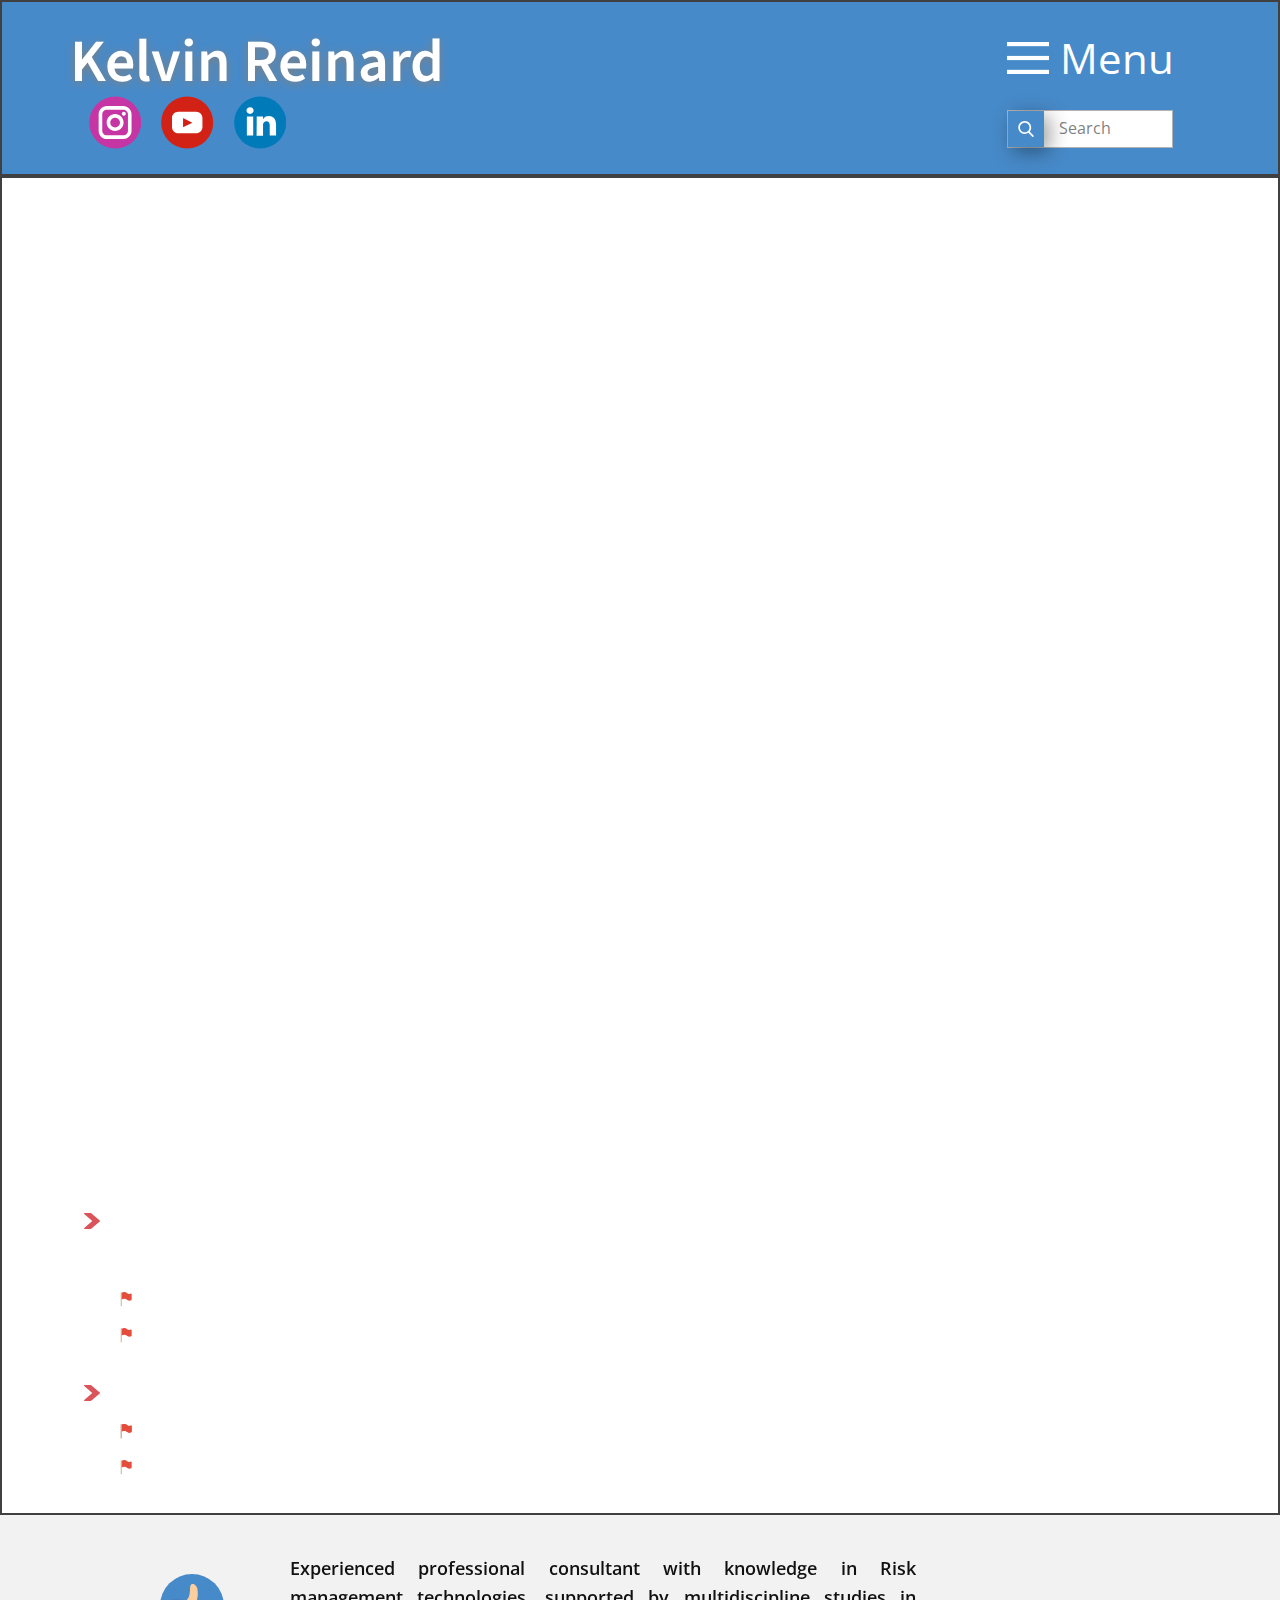
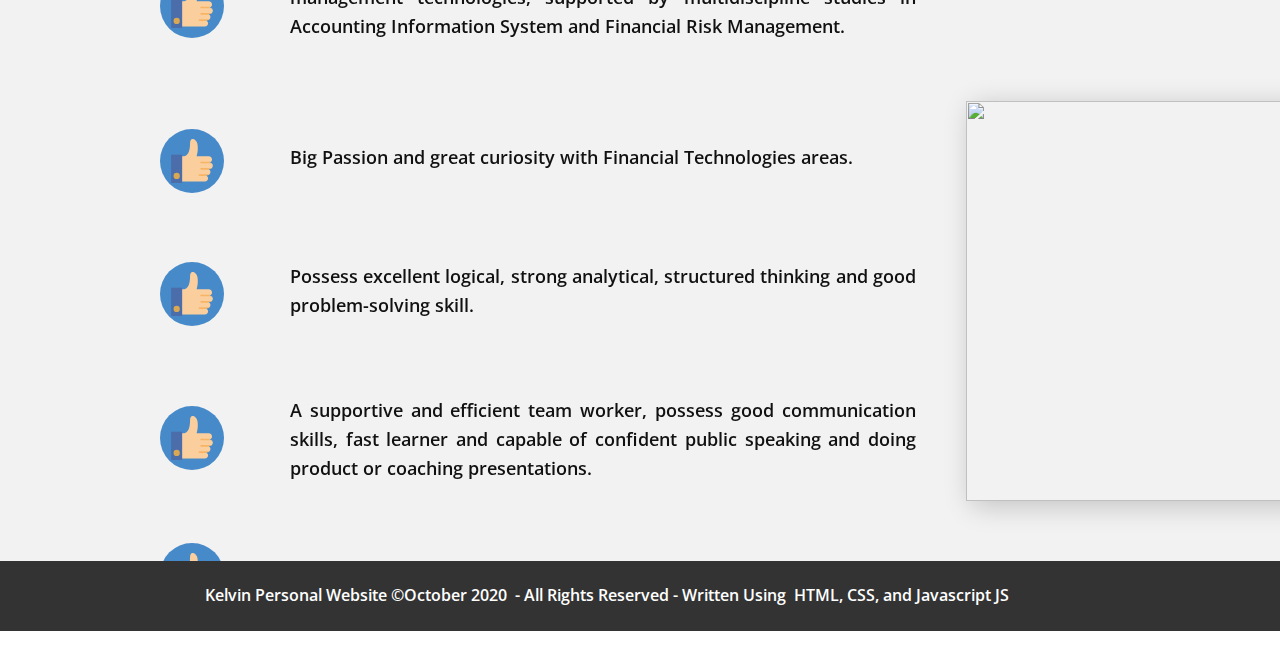
==== commit 78b25cb3: "update index" ====
--- a/index.html
+++ b/index.html
@@ -3,17 +3,18 @@
   <head>
     <meta name="viewport" content="width=device-width, initial-scale=1.0">
     <meta charset="utf-8">
-    <meta name="keywords" content="kelvin reinard">
+    <meta name="keywords" content="Kelvin Resume">
     <meta name="description" content="kelvin reinard">
     <meta name="page_type" content="np-template-header-footer-from-plugin">
-    <title>Kelvin Profile Information</title>
+    <title>Kelvin Reinard - About Me</title>
     <link rel="stylesheet" href="nicepage.css" media="screen">
-<link rel="stylesheet" href="Kelvin-Profile-Information.css" media="screen">
+<link rel="stylesheet" href="Kelvin-Reinard---About-Me.css" media="screen">
     <script class="u-script" type="text/javascript" src="jquery.js" defer=""></script>
     <script class="u-script" type="text/javascript" src="nicepage.js" defer=""></script>
     <meta name="generator" content="Nicepage 2.27.3, nicepage.com">
     <link id="u-theme-google-font" rel="stylesheet" href="https://fonts.googleapis.com/css?family=Roboto:100,100i,300,300i,400,400i,500,500i,700,700i,900,900i|Open+Sans:300,300i,400,400i,600,600i,700,700i,800,800i">
     <link id="u-page-google-font" rel="stylesheet" href="https://fonts.googleapis.com/css?family=Source+Sans+Pro:200,200i,300,300i,400,400i,600,600i,700,700i,900,900i">
+    
     
     
     <script type="application/ld+json">{
@@ -27,14 +28,14 @@
 				"https://linkedin.com/in/kelvinreinard"
 		]
 }</script>
-    <meta property="og:title" content="Kelvin Profile Information">
+    <meta property="og:title" content="Kelvin Reinard - About Me">
     <meta property="og:type" content="website">
     <meta property="og:description" content="kelvin reinard">
     <meta name="theme-color" content="#478ac9">
     <link rel="canonical" href="index.html">
     <meta property="og:url" content="index.html">
   </head>
-  <body data-home-page="Kelvin-Profile-Information.html" data-home-page-title="Kelvin Profile Information" class="u-body"><header class="u-border-2 u-border-grey-75 u-clearfix u-header u-palette-1-base u-sticky u-header" id="sec-44b4"><div class="u-clearfix u-sheet u-valign-middle-lg u-valign-middle-md u-valign-middle-sm u-valign-middle-xl u-sheet-1">
+  <body data-home-page="Kelvin-Reinard---About-Me.html" data-home-page-title="Kelvin Reinard - About Me" class="u-body"><header class="u-border-2 u-border-grey-75 u-clearfix u-header u-palette-1-base u-sticky u-header" id="sec-44b4"><div class="u-clearfix u-sheet u-valign-middle-lg u-valign-middle-md u-valign-middle-sm u-valign-middle-xl u-sheet-1">
         <nav class="u-align-left u-menu u-menu-one-level u-menu-open-right u-offcanvas u-menu-1" data-responsive-from="XL">
           <div class="menu-collapse" style="font-size: 1rem;">
             <a class="u-button-style u-nav-link" href="#" style="padding: 9px 0; font-size: calc(1em + 26px);">
@@ -87,308 +88,197 @@
           <input class="u-search-input" type="search" name="search" value="" placeholder="Search">
         </form>
       </div></header>
-    <section class="skrollable u-align-center u-clearfix u-grey-10 u-shading u-section-1" id="carousel_9db2">
+    <section class="u-border-2 u-border-grey-75 u-clearfix u-shading u-video u-section-1" id="carousel_1647">
+      <div style="filter: brightness(0.75);" class="u-background-video u-expanded u-video-cover">
+        <div style=" position: absolute;width:178%;left:-39%;height:178%;top:-39%" class="embed-responsive">
+          <iframe style="position: absolute;top: 0;left: 0;width: 100%;height: 100%;" class="embed-responsive-item" src="https://www.youtube.com/embed/4l6J5jhRgos?playlist=4l6J5jhRgos&amp;loop=1&amp;mute=1&amp;showinfo=0&amp;controls=0&amp;start=0&amp;autoplay=1" frameborder="0" allowfullscreen=""></iframe>
+        </div>
+      </div>
       <div class="u-clearfix u-sheet u-sheet-1">
-        <div class="u-tabs u-tabs-1">
-          <ul class="u-spacing-15 u-tab-list u-unstyled" role="tablist">
-            <li class="u-tab-item" role="presentation">
-              <a class="active u-active-white u-button-style u-custom-font u-heading-font u-tab-link u-tab-link-1" id="link-tab-0da5" href="#tab-0da5" role="tab" aria-controls="tab-0da5" aria-selected="true"><span class="u-icon"><svg xmlns="http://www.w3.org/2000/svg" xmlns:xlink="http://www.w3.org/1999/xlink" version="1.1" xml:space="preserve" class="u-svg-content" viewBox="0 0 512 512" style="width: 1em; height: 1em;"><g><g><path d="m79.934 362.336 333.201-333.201c6.665-6.665 6.665-17.471 0-24.136s-17.471-6.665-24.136 0l-333.161 333.16z" fill="#fff0af"></path><path d="m413.135 4.999c-6.594-6.594-17.235-6.653-23.915-.2.072.069.15.129.221.2 6.665 6.665 6.665 17.471 0 24.136l-321.335 321.334 11.827 11.867 333.202-333.201c6.664-6.665 6.664-17.471 0-24.136z" fill="#ffe07d"></path>
-</g><g><path d="m140.325 395.81 366.676-366.675c6.665-6.665 6.665-17.471 0-24.136s-17.471-6.665-24.136 0l-366.635 366.635z" fill="#fff0af"></path><path d="m507.001 4.999c-6.594-6.594-17.235-6.653-23.915-.2.072.069.15.129.221.2 6.665 6.665 6.665 17.471 0 24.136l-354.809 354.809 11.827 11.867 366.676-366.676c6.665-6.665 6.665-17.471 0-24.136z" fill="#ffe07d"></path>
-</g><g><path d="m173.8 459.008 333.201-333.201c6.665-6.665 6.665-17.471 0-24.136s-17.471-6.665-24.136 0l-333.16 333.16z" fill="#fff0af"></path><path d="m507.001 101.671c-6.594-6.594-17.235-6.653-23.915-.2.072.069.15.129.221.2 6.665 6.665 6.665 17.471 0 24.136l-321.334 321.334 11.827 11.867 333.201-333.201c6.665-6.666 6.665-17.471 0-24.136z" fill="#ffe07d"></path>
-</g><g fill="#fff0af"><path d="m409.6 367.74h-9.34v-9.34c0-4.267-3.459-7.726-7.726-7.726s-7.726 3.459-7.726 7.726v9.34h-9.34c-4.267 0-7.726 3.459-7.726 7.726s3.459 7.726 7.726 7.726h9.34v9.34c0 4.267 3.459 7.726 7.726 7.726s7.726-3.459 7.726-7.726v-9.34h9.34c4.267 0 7.726-3.459 7.726-7.726s-3.459-7.726-7.726-7.726z"></path><path d="m494.933 248.273h-9.34v-9.34c0-4.267-3.459-7.726-7.726-7.726s-7.726 3.459-7.726 7.726v9.34h-9.341c-4.267 0-7.726 3.459-7.726 7.726s3.459 7.726 7.726 7.726h9.341v9.341c0 4.267 3.459 7.726 7.726 7.726s7.726-3.459 7.726-7.726v-9.341h9.34c4.267 0 7.726-3.459 7.726-7.726.001-4.266-3.459-7.726-7.726-7.726z"></path><path d="m170.667 128.807h-9.34v-9.34c0-4.267-3.459-7.726-7.726-7.726s-7.726 3.459-7.726 7.726v9.34h-9.34c-4.267 0-7.726 3.459-7.726 7.726s3.459 7.726 7.726 7.726h9.34v9.341c0 4.267 3.459 7.726 7.726 7.726s7.726-3.459 7.726-7.726v-9.341h9.34c4.267 0 7.726-3.459 7.726-7.726s-3.459-7.726-7.726-7.726z"></path><path d="m256.267 26.407h-9.34v-9.34c0-4.267-3.459-7.726-7.726-7.726s-7.726 3.459-7.726 7.726v9.34h-9.34c-4.267 0-7.726 3.459-7.726 7.726s3.459 7.726 7.726 7.726h9.34v9.341c0 4.267 3.459 7.726 7.726 7.726s7.726-3.459 7.726-7.726v-9.341h9.34c4.267 0 7.726-3.459 7.726-7.726s-3.459-7.726-7.726-7.726z"></path>
-</g><path d="m55.539 331.918 41.479 27.697c2.256 1.506 5.108 1.806 7.628.802l46.331-18.468c6.57-2.619 13.291 3.433 11.373 10.241l-13.524 48.008c-.735 2.611-.139 5.417 1.595 7.503l31.881 38.357c4.521 5.439.842 13.701-6.225 13.981l-49.838 1.973c-2.71.107-5.194 1.542-6.643 3.835l-26.628 42.174c-3.776 5.98-12.77 5.035-15.22-1.6l-17.278-46.788c-.94-2.544-3.071-4.464-5.7-5.132l-48.335-12.293c-6.855-1.743-8.735-10.589-3.182-14.97l39.159-30.89c2.13-1.68 3.296-4.3 3.12-7.007l-3.247-49.771c-.46-7.057 7.372-11.579 13.254-7.652z" fill="#ffe07d"></path><path d="m75.141 359.615c2.256 1.506 5.108 1.806 7.628.802l9.675-3.856-36.905-24.643c-5.352-3.574-12.297-.143-13.163 5.819z" fill="#ffd064"></path><path d="m182.304 446.058-31.881-38.357c-1.734-2.086-2.33-4.892-1.595-7.503l13.524-48.008c1.918-6.808-4.803-12.859-11.373-10.241l-10.952 4.365c.804 1.729 1.042 3.765.448 5.875l-13.524 48.008c-.735 2.611-.139 5.417 1.595 7.503l32.678 39.269c4.285 5.155 1.199 12.833-5.15 13.861l20.006-.792c7.066-.279 10.745-8.541 6.224-13.98z" fill="#ffd064"></path><g fill="#ffe07d"><path d="m68.267 171.474c-4.267 0-7.726 3.459-7.726 7.726v17.066c0 4.268 3.459 7.726 7.726 7.726s7.726-3.459 7.726-7.726v-17.066c0-4.267-3.459-7.726-7.726-7.726z"></path><path d="m68.267 239.74c-4.267 0-7.726 3.459-7.726 7.726v17.066c0 4.268 3.459 7.726 7.726 7.726s7.726-3.459 7.726-7.726v-17.066c0-4.267-3.459-7.726-7.726-7.726z"></path><path d="m110.933 214.14h-17.066c-4.267 0-7.726 3.459-7.726 7.726 0 4.268 3.459 7.726 7.726 7.726h17.066c4.267 0 7.726-3.459 7.726-7.726s-3.459-7.726-7.726-7.726z"></path><path d="m42.666 214.14h-17.066c-4.267 0-7.726 3.459-7.726 7.726 0 4.268 3.459 7.726 7.726 7.726h17.066c4.267 0 7.726-3.459 7.726-7.726.001-4.267-3.458-7.726-7.726-7.726z"></path><path d="m307.2 393.34c-4.267 0-7.726 3.459-7.726 7.726v17.067c0 4.268 3.459 7.726 7.726 7.726s7.726-3.459 7.726-7.726v-17.067c.001-4.267-3.459-7.726-7.726-7.726z"></path><path d="m307.2 461.607c-4.267 0-7.726 3.459-7.726 7.726v17.067c0 4.268 3.459 7.726 7.726 7.726s7.726-3.459 7.726-7.726v-17.067c.001-4.268-3.459-7.726-7.726-7.726z"></path><path d="m349.867 436.007h-17.067c-4.267 0-7.726 3.459-7.726 7.726 0 4.268 3.459 7.726 7.726 7.726h17.067c4.267 0 7.726-3.459 7.726-7.726s-3.459-7.726-7.726-7.726z"></path><path d="m281.6 436.007h-17.067c-4.267 0-7.726 3.459-7.726 7.726 0 4.268 3.459 7.726 7.726 7.726h17.067c4.267 0 7.726-3.459 7.726-7.726s-3.459-7.726-7.726-7.726z"></path>
-</g>
-</g></svg><img></span>&nbsp;<b>Profile Information</b>
-              </a>
-            </li>
-            <li class="u-tab-item" role="presentation">
-              <a class="u-active-white u-button-style u-custom-font u-heading-font u-tab-link u-tab-link-2" id="link-tab-14b7" href="#tab-14b7" role="tab" aria-controls="tab-14b7" aria-selected="false"><span class="u-icon"><svg xmlns="http://www.w3.org/2000/svg" xmlns:xlink="http://www.w3.org/1999/xlink" version="1.1" xml:space="preserve" class="u-svg-content" viewBox="0 0 512 512" style="width: 1em; height: 1em;"><g><g><path d="m79.934 362.336 333.201-333.201c6.665-6.665 6.665-17.471 0-24.136s-17.471-6.665-24.136 0l-333.161 333.16z" fill="#fff0af"></path><path d="m413.135 4.999c-6.594-6.594-17.235-6.653-23.915-.2.072.069.15.129.221.2 6.665 6.665 6.665 17.471 0 24.136l-321.335 321.334 11.827 11.867 333.202-333.201c6.664-6.665 6.664-17.471 0-24.136z" fill="#ffe07d"></path>
-</g><g><path d="m140.325 395.81 366.676-366.675c6.665-6.665 6.665-17.471 0-24.136s-17.471-6.665-24.136 0l-366.635 366.635z" fill="#fff0af"></path><path d="m507.001 4.999c-6.594-6.594-17.235-6.653-23.915-.2.072.069.15.129.221.2 6.665 6.665 6.665 17.471 0 24.136l-354.809 354.809 11.827 11.867 366.676-366.676c6.665-6.665 6.665-17.471 0-24.136z" fill="#ffe07d"></path>
-</g><g><path d="m173.8 459.008 333.201-333.201c6.665-6.665 6.665-17.471 0-24.136s-17.471-6.665-24.136 0l-333.16 333.16z" fill="#fff0af"></path><path d="m507.001 101.671c-6.594-6.594-17.235-6.653-23.915-.2.072.069.15.129.221.2 6.665 6.665 6.665 17.471 0 24.136l-321.334 321.334 11.827 11.867 333.201-333.201c6.665-6.666 6.665-17.471 0-24.136z" fill="#ffe07d"></path>
-</g><g fill="#fff0af"><path d="m409.6 367.74h-9.34v-9.34c0-4.267-3.459-7.726-7.726-7.726s-7.726 3.459-7.726 7.726v9.34h-9.34c-4.267 0-7.726 3.459-7.726 7.726s3.459 7.726 7.726 7.726h9.34v9.34c0 4.267 3.459 7.726 7.726 7.726s7.726-3.459 7.726-7.726v-9.34h9.34c4.267 0 7.726-3.459 7.726-7.726s-3.459-7.726-7.726-7.726z"></path><path d="m494.933 248.273h-9.34v-9.34c0-4.267-3.459-7.726-7.726-7.726s-7.726 3.459-7.726 7.726v9.34h-9.341c-4.267 0-7.726 3.459-7.726 7.726s3.459 7.726 7.726 7.726h9.341v9.341c0 4.267 3.459 7.726 7.726 7.726s7.726-3.459 7.726-7.726v-9.341h9.34c4.267 0 7.726-3.459 7.726-7.726.001-4.266-3.459-7.726-7.726-7.726z"></path><path d="m170.667 128.807h-9.34v-9.34c0-4.267-3.459-7.726-7.726-7.726s-7.726 3.459-7.726 7.726v9.34h-9.34c-4.267 0-7.726 3.459-7.726 7.726s3.459 7.726 7.726 7.726h9.34v9.341c0 4.267 3.459 7.726 7.726 7.726s7.726-3.459 7.726-7.726v-9.341h9.34c4.267 0 7.726-3.459 7.726-7.726s-3.459-7.726-7.726-7.726z"></path><path d="m256.267 26.407h-9.34v-9.34c0-4.267-3.459-7.726-7.726-7.726s-7.726 3.459-7.726 7.726v9.34h-9.34c-4.267 0-7.726 3.459-7.726 7.726s3.459 7.726 7.726 7.726h9.34v9.341c0 4.267 3.459 7.726 7.726 7.726s7.726-3.459 7.726-7.726v-9.341h9.34c4.267 0 7.726-3.459 7.726-7.726s-3.459-7.726-7.726-7.726z"></path>
-</g><path d="m55.539 331.918 41.479 27.697c2.256 1.506 5.108 1.806 7.628.802l46.331-18.468c6.57-2.619 13.291 3.433 11.373 10.241l-13.524 48.008c-.735 2.611-.139 5.417 1.595 7.503l31.881 38.357c4.521 5.439.842 13.701-6.225 13.981l-49.838 1.973c-2.71.107-5.194 1.542-6.643 3.835l-26.628 42.174c-3.776 5.98-12.77 5.035-15.22-1.6l-17.278-46.788c-.94-2.544-3.071-4.464-5.7-5.132l-48.335-12.293c-6.855-1.743-8.735-10.589-3.182-14.97l39.159-30.89c2.13-1.68 3.296-4.3 3.12-7.007l-3.247-49.771c-.46-7.057 7.372-11.579 13.254-7.652z" fill="#ffe07d"></path><path d="m75.141 359.615c2.256 1.506 5.108 1.806 7.628.802l9.675-3.856-36.905-24.643c-5.352-3.574-12.297-.143-13.163 5.819z" fill="#ffd064"></path><path d="m182.304 446.058-31.881-38.357c-1.734-2.086-2.33-4.892-1.595-7.503l13.524-48.008c1.918-6.808-4.803-12.859-11.373-10.241l-10.952 4.365c.804 1.729 1.042 3.765.448 5.875l-13.524 48.008c-.735 2.611-.139 5.417 1.595 7.503l32.678 39.269c4.285 5.155 1.199 12.833-5.15 13.861l20.006-.792c7.066-.279 10.745-8.541 6.224-13.98z" fill="#ffd064"></path><g fill="#ffe07d"><path d="m68.267 171.474c-4.267 0-7.726 3.459-7.726 7.726v17.066c0 4.268 3.459 7.726 7.726 7.726s7.726-3.459 7.726-7.726v-17.066c0-4.267-3.459-7.726-7.726-7.726z"></path><path d="m68.267 239.74c-4.267 0-7.726 3.459-7.726 7.726v17.066c0 4.268 3.459 7.726 7.726 7.726s7.726-3.459 7.726-7.726v-17.066c0-4.267-3.459-7.726-7.726-7.726z"></path><path d="m110.933 214.14h-17.066c-4.267 0-7.726 3.459-7.726 7.726 0 4.268 3.459 7.726 7.726 7.726h17.066c4.267 0 7.726-3.459 7.726-7.726s-3.459-7.726-7.726-7.726z"></path><path d="m42.666 214.14h-17.066c-4.267 0-7.726 3.459-7.726 7.726 0 4.268 3.459 7.726 7.726 7.726h17.066c4.267 0 7.726-3.459 7.726-7.726.001-4.267-3.458-7.726-7.726-7.726z"></path><path d="m307.2 393.34c-4.267 0-7.726 3.459-7.726 7.726v17.067c0 4.268 3.459 7.726 7.726 7.726s7.726-3.459 7.726-7.726v-17.067c.001-4.267-3.459-7.726-7.726-7.726z"></path><path d="m307.2 461.607c-4.267 0-7.726 3.459-7.726 7.726v17.067c0 4.268 3.459 7.726 7.726 7.726s7.726-3.459 7.726-7.726v-17.067c.001-4.268-3.459-7.726-7.726-7.726z"></path><path d="m349.867 436.007h-17.067c-4.267 0-7.726 3.459-7.726 7.726 0 4.268 3.459 7.726 7.726 7.726h17.067c4.267 0 7.726-3.459 7.726-7.726s-3.459-7.726-7.726-7.726z"></path><path d="m281.6 436.007h-17.067c-4.267 0-7.726 3.459-7.726 7.726 0 4.268 3.459 7.726 7.726 7.726h17.067c4.267 0 7.726-3.459 7.726-7.726s-3.459-7.726-7.726-7.726z"></path>
-</g>
-</g></svg><img></span>&nbsp;<b>Formal Education</b>
-              </a>
-            </li>
-            <li class="u-tab-item" role="presentation">
-              <a class="u-active-white u-button-style u-custom-font u-heading-font u-tab-link u-tab-link-3" id="link-tab-2917" href="#tab-2917" role="tab" aria-controls="tab-2917" aria-selected="false"><span class="u-icon"><svg xmlns="http://www.w3.org/2000/svg" xmlns:xlink="http://www.w3.org/1999/xlink" version="1.1" xml:space="preserve" class="u-svg-content" viewBox="0 0 512 512" style="width: 1em; height: 1em;"><g><g><path d="m79.934 362.336 333.201-333.201c6.665-6.665 6.665-17.471 0-24.136s-17.471-6.665-24.136 0l-333.161 333.16z" fill="#fff0af"></path><path d="m413.135 4.999c-6.594-6.594-17.235-6.653-23.915-.2.072.069.15.129.221.2 6.665 6.665 6.665 17.471 0 24.136l-321.335 321.334 11.827 11.867 333.202-333.201c6.664-6.665 6.664-17.471 0-24.136z" fill="#ffe07d"></path>
-</g><g><path d="m140.325 395.81 366.676-366.675c6.665-6.665 6.665-17.471 0-24.136s-17.471-6.665-24.136 0l-366.635 366.635z" fill="#fff0af"></path><path d="m507.001 4.999c-6.594-6.594-17.235-6.653-23.915-.2.072.069.15.129.221.2 6.665 6.665 6.665 17.471 0 24.136l-354.809 354.809 11.827 11.867 366.676-366.676c6.665-6.665 6.665-17.471 0-24.136z" fill="#ffe07d"></path>
-</g><g><path d="m173.8 459.008 333.201-333.201c6.665-6.665 6.665-17.471 0-24.136s-17.471-6.665-24.136 0l-333.16 333.16z" fill="#fff0af"></path><path d="m507.001 101.671c-6.594-6.594-17.235-6.653-23.915-.2.072.069.15.129.221.2 6.665 6.665 6.665 17.471 0 24.136l-321.334 321.334 11.827 11.867 333.201-333.201c6.665-6.666 6.665-17.471 0-24.136z" fill="#ffe07d"></path>
-</g><g fill="#fff0af"><path d="m409.6 367.74h-9.34v-9.34c0-4.267-3.459-7.726-7.726-7.726s-7.726 3.459-7.726 7.726v9.34h-9.34c-4.267 0-7.726 3.459-7.726 7.726s3.459 7.726 7.726 7.726h9.34v9.34c0 4.267 3.459 7.726 7.726 7.726s7.726-3.459 7.726-7.726v-9.34h9.34c4.267 0 7.726-3.459 7.726-7.726s-3.459-7.726-7.726-7.726z"></path><path d="m494.933 248.273h-9.34v-9.34c0-4.267-3.459-7.726-7.726-7.726s-7.726 3.459-7.726 7.726v9.34h-9.341c-4.267 0-7.726 3.459-7.726 7.726s3.459 7.726 7.726 7.726h9.341v9.341c0 4.267 3.459 7.726 7.726 7.726s7.726-3.459 7.726-7.726v-9.341h9.34c4.267 0 7.726-3.459 7.726-7.726.001-4.266-3.459-7.726-7.726-7.726z"></path><path d="m170.667 128.807h-9.34v-9.34c0-4.267-3.459-7.726-7.726-7.726s-7.726 3.459-7.726 7.726v9.34h-9.34c-4.267 0-7.726 3.459-7.726 7.726s3.459 7.726 7.726 7.726h9.34v9.341c0 4.267 3.459 7.726 7.726 7.726s7.726-3.459 7.726-7.726v-9.341h9.34c4.267 0 7.726-3.459 7.726-7.726s-3.459-7.726-7.726-7.726z"></path><path d="m256.267 26.407h-9.34v-9.34c0-4.267-3.459-7.726-7.726-7.726s-7.726 3.459-7.726 7.726v9.34h-9.34c-4.267 0-7.726 3.459-7.726 7.726s3.459 7.726 7.726 7.726h9.34v9.341c0 4.267 3.459 7.726 7.726 7.726s7.726-3.459 7.726-7.726v-9.341h9.34c4.267 0 7.726-3.459 7.726-7.726s-3.459-7.726-7.726-7.726z"></path>
-</g><path d="m55.539 331.918 41.479 27.697c2.256 1.506 5.108 1.806 7.628.802l46.331-18.468c6.57-2.619 13.291 3.433 11.373 10.241l-13.524 48.008c-.735 2.611-.139 5.417 1.595 7.503l31.881 38.357c4.521 5.439.842 13.701-6.225 13.981l-49.838 1.973c-2.71.107-5.194 1.542-6.643 3.835l-26.628 42.174c-3.776 5.98-12.77 5.035-15.22-1.6l-17.278-46.788c-.94-2.544-3.071-4.464-5.7-5.132l-48.335-12.293c-6.855-1.743-8.735-10.589-3.182-14.97l39.159-30.89c2.13-1.68 3.296-4.3 3.12-7.007l-3.247-49.771c-.46-7.057 7.372-11.579 13.254-7.652z" fill="#ffe07d"></path><path d="m75.141 359.615c2.256 1.506 5.108 1.806 7.628.802l9.675-3.856-36.905-24.643c-5.352-3.574-12.297-.143-13.163 5.819z" fill="#ffd064"></path><path d="m182.304 446.058-31.881-38.357c-1.734-2.086-2.33-4.892-1.595-7.503l13.524-48.008c1.918-6.808-4.803-12.859-11.373-10.241l-10.952 4.365c.804 1.729 1.042 3.765.448 5.875l-13.524 48.008c-.735 2.611-.139 5.417 1.595 7.503l32.678 39.269c4.285 5.155 1.199 12.833-5.15 13.861l20.006-.792c7.066-.279 10.745-8.541 6.224-13.98z" fill="#ffd064"></path><g fill="#ffe07d"><path d="m68.267 171.474c-4.267 0-7.726 3.459-7.726 7.726v17.066c0 4.268 3.459 7.726 7.726 7.726s7.726-3.459 7.726-7.726v-17.066c0-4.267-3.459-7.726-7.726-7.726z"></path><path d="m68.267 239.74c-4.267 0-7.726 3.459-7.726 7.726v17.066c0 4.268 3.459 7.726 7.726 7.726s7.726-3.459 7.726-7.726v-17.066c0-4.267-3.459-7.726-7.726-7.726z"></path><path d="m110.933 214.14h-17.066c-4.267 0-7.726 3.459-7.726 7.726 0 4.268 3.459 7.726 7.726 7.726h17.066c4.267 0 7.726-3.459 7.726-7.726s-3.459-7.726-7.726-7.726z"></path><path d="m42.666 214.14h-17.066c-4.267 0-7.726 3.459-7.726 7.726 0 4.268 3.459 7.726 7.726 7.726h17.066c4.267 0 7.726-3.459 7.726-7.726.001-4.267-3.458-7.726-7.726-7.726z"></path><path d="m307.2 393.34c-4.267 0-7.726 3.459-7.726 7.726v17.067c0 4.268 3.459 7.726 7.726 7.726s7.726-3.459 7.726-7.726v-17.067c.001-4.267-3.459-7.726-7.726-7.726z"></path><path d="m307.2 461.607c-4.267 0-7.726 3.459-7.726 7.726v17.067c0 4.268 3.459 7.726 7.726 7.726s7.726-3.459 7.726-7.726v-17.067c.001-4.268-3.459-7.726-7.726-7.726z"></path><path d="m349.867 436.007h-17.067c-4.267 0-7.726 3.459-7.726 7.726 0 4.268 3.459 7.726 7.726 7.726h17.067c4.267 0 7.726-3.459 7.726-7.726s-3.459-7.726-7.726-7.726z"></path><path d="m281.6 436.007h-17.067c-4.267 0-7.726 3.459-7.726 7.726 0 4.268 3.459 7.726 7.726 7.726h17.067c4.267 0 7.726-3.459 7.726-7.726s-3.459-7.726-7.726-7.726z"></path>
-</g>
-</g></svg><img></span>&nbsp;<b>WORK ACHIEVEMENTS</b>
-              </a>
-            </li>
-            <li class="u-tab-item" role="presentation">
-              <a class="u-active-white u-button-style u-custom-font u-heading-font u-tab-link u-tab-link-4" id="tab-246f" href="#link-tab-246f" role="tab" aria-controls="link-tab-246f" aria-selected="false"><span class="u-icon"><svg xmlns="http://www.w3.org/2000/svg" xmlns:xlink="http://www.w3.org/1999/xlink" version="1.1" xml:space="preserve" class="u-svg-content" viewBox="0 0 512 512" style="width: 1em; height: 1em;"><g><g><path d="m79.934 362.336 333.201-333.201c6.665-6.665 6.665-17.471 0-24.136s-17.471-6.665-24.136 0l-333.161 333.16z" fill="#fff0af"></path><path d="m413.135 4.999c-6.594-6.594-17.235-6.653-23.915-.2.072.069.15.129.221.2 6.665 6.665 6.665 17.471 0 24.136l-321.335 321.334 11.827 11.867 333.202-333.201c6.664-6.665 6.664-17.471 0-24.136z" fill="#ffe07d"></path>
-</g><g><path d="m140.325 395.81 366.676-366.675c6.665-6.665 6.665-17.471 0-24.136s-17.471-6.665-24.136 0l-366.635 366.635z" fill="#fff0af"></path><path d="m507.001 4.999c-6.594-6.594-17.235-6.653-23.915-.2.072.069.15.129.221.2 6.665 6.665 6.665 17.471 0 24.136l-354.809 354.809 11.827 11.867 366.676-366.676c6.665-6.665 6.665-17.471 0-24.136z" fill="#ffe07d"></path>
-</g><g><path d="m173.8 459.008 333.201-333.201c6.665-6.665 6.665-17.471 0-24.136s-17.471-6.665-24.136 0l-333.16 333.16z" fill="#fff0af"></path><path d="m507.001 101.671c-6.594-6.594-17.235-6.653-23.915-.2.072.069.15.129.221.2 6.665 6.665 6.665 17.471 0 24.136l-321.334 321.334 11.827 11.867 333.201-333.201c6.665-6.666 6.665-17.471 0-24.136z" fill="#ffe07d"></path>
-</g><g fill="#fff0af"><path d="m409.6 367.74h-9.34v-9.34c0-4.267-3.459-7.726-7.726-7.726s-7.726 3.459-7.726 7.726v9.34h-9.34c-4.267 0-7.726 3.459-7.726 7.726s3.459 7.726 7.726 7.726h9.34v9.34c0 4.267 3.459 7.726 7.726 7.726s7.726-3.459 7.726-7.726v-9.34h9.34c4.267 0 7.726-3.459 7.726-7.726s-3.459-7.726-7.726-7.726z"></path><path d="m494.933 248.273h-9.34v-9.34c0-4.267-3.459-7.726-7.726-7.726s-7.726 3.459-7.726 7.726v9.34h-9.341c-4.267 0-7.726 3.459-7.726 7.726s3.459 7.726 7.726 7.726h9.341v9.341c0 4.267 3.459 7.726 7.726 7.726s7.726-3.459 7.726-7.726v-9.341h9.34c4.267 0 7.726-3.459 7.726-7.726.001-4.266-3.459-7.726-7.726-7.726z"></path><path d="m170.667 128.807h-9.34v-9.34c0-4.267-3.459-7.726-7.726-7.726s-7.726 3.459-7.726 7.726v9.34h-9.34c-4.267 0-7.726 3.459-7.726 7.726s3.459 7.726 7.726 7.726h9.34v9.341c0 4.267 3.459 7.726 7.726 7.726s7.726-3.459 7.726-7.726v-9.341h9.34c4.267 0 7.726-3.459 7.726-7.726s-3.459-7.726-7.726-7.726z"></path><path d="m256.267 26.407h-9.34v-9.34c0-4.267-3.459-7.726-7.726-7.726s-7.726 3.459-7.726 7.726v9.34h-9.34c-4.267 0-7.726 3.459-7.726 7.726s3.459 7.726 7.726 7.726h9.34v9.341c0 4.267 3.459 7.726 7.726 7.726s7.726-3.459 7.726-7.726v-9.341h9.34c4.267 0 7.726-3.459 7.726-7.726s-3.459-7.726-7.726-7.726z"></path>
-</g><path d="m55.539 331.918 41.479 27.697c2.256 1.506 5.108 1.806 7.628.802l46.331-18.468c6.57-2.619 13.291 3.433 11.373 10.241l-13.524 48.008c-.735 2.611-.139 5.417 1.595 7.503l31.881 38.357c4.521 5.439.842 13.701-6.225 13.981l-49.838 1.973c-2.71.107-5.194 1.542-6.643 3.835l-26.628 42.174c-3.776 5.98-12.77 5.035-15.22-1.6l-17.278-46.788c-.94-2.544-3.071-4.464-5.7-5.132l-48.335-12.293c-6.855-1.743-8.735-10.589-3.182-14.97l39.159-30.89c2.13-1.68 3.296-4.3 3.12-7.007l-3.247-49.771c-.46-7.057 7.372-11.579 13.254-7.652z" fill="#ffe07d"></path><path d="m75.141 359.615c2.256 1.506 5.108 1.806 7.628.802l9.675-3.856-36.905-24.643c-5.352-3.574-12.297-.143-13.163 5.819z" fill="#ffd064"></path><path d="m182.304 446.058-31.881-38.357c-1.734-2.086-2.33-4.892-1.595-7.503l13.524-48.008c1.918-6.808-4.803-12.859-11.373-10.241l-10.952 4.365c.804 1.729 1.042 3.765.448 5.875l-13.524 48.008c-.735 2.611-.139 5.417 1.595 7.503l32.678 39.269c4.285 5.155 1.199 12.833-5.15 13.861l20.006-.792c7.066-.279 10.745-8.541 6.224-13.98z" fill="#ffd064"></path><g fill="#ffe07d"><path d="m68.267 171.474c-4.267 0-7.726 3.459-7.726 7.726v17.066c0 4.268 3.459 7.726 7.726 7.726s7.726-3.459 7.726-7.726v-17.066c0-4.267-3.459-7.726-7.726-7.726z"></path><path d="m68.267 239.74c-4.267 0-7.726 3.459-7.726 7.726v17.066c0 4.268 3.459 7.726 7.726 7.726s7.726-3.459 7.726-7.726v-17.066c0-4.267-3.459-7.726-7.726-7.726z"></path><path d="m110.933 214.14h-17.066c-4.267 0-7.726 3.459-7.726 7.726 0 4.268 3.459 7.726 7.726 7.726h17.066c4.267 0 7.726-3.459 7.726-7.726s-3.459-7.726-7.726-7.726z"></path><path d="m42.666 214.14h-17.066c-4.267 0-7.726 3.459-7.726 7.726 0 4.268 3.459 7.726 7.726 7.726h17.066c4.267 0 7.726-3.459 7.726-7.726.001-4.267-3.458-7.726-7.726-7.726z"></path><path d="m307.2 393.34c-4.267 0-7.726 3.459-7.726 7.726v17.067c0 4.268 3.459 7.726 7.726 7.726s7.726-3.459 7.726-7.726v-17.067c.001-4.267-3.459-7.726-7.726-7.726z"></path><path d="m307.2 461.607c-4.267 0-7.726 3.459-7.726 7.726v17.067c0 4.268 3.459 7.726 7.726 7.726s7.726-3.459 7.726-7.726v-17.067c.001-4.268-3.459-7.726-7.726-7.726z"></path><path d="m349.867 436.007h-17.067c-4.267 0-7.726 3.459-7.726 7.726 0 4.268 3.459 7.726 7.726 7.726h17.067c4.267 0 7.726-3.459 7.726-7.726s-3.459-7.726-7.726-7.726z"></path><path d="m281.6 436.007h-17.067c-4.267 0-7.726 3.459-7.726 7.726 0 4.268 3.459 7.726 7.726 7.726h17.067c4.267 0 7.726-3.459 7.726-7.726s-3.459-7.726-7.726-7.726z"></path>
-</g>
-</g></svg><img></span>&nbsp;<b>EXTRA CURRICULAR</b>
-              </a>
-            </li>
-            <li class="u-tab-item" role="presentation">
-              <a class="u-active-white u-button-style u-custom-font u-heading-font u-tab-link u-tab-link-5" id="tab-b1fa" href="#link-tab-b1fa" role="tab" aria-controls="link-tab-b1fa" aria-selected="false"><span class="u-icon"><svg xmlns="http://www.w3.org/2000/svg" xmlns:xlink="http://www.w3.org/1999/xlink" version="1.1" xml:space="preserve" class="u-svg-content" viewBox="0 0 512 512" style="width: 1em; height: 1em;"><g><g><path d="m79.934 362.336 333.201-333.201c6.665-6.665 6.665-17.471 0-24.136s-17.471-6.665-24.136 0l-333.161 333.16z" fill="#fff0af"></path><path d="m413.135 4.999c-6.594-6.594-17.235-6.653-23.915-.2.072.069.15.129.221.2 6.665 6.665 6.665 17.471 0 24.136l-321.335 321.334 11.827 11.867 333.202-333.201c6.664-6.665 6.664-17.471 0-24.136z" fill="#ffe07d"></path>
-</g><g><path d="m140.325 395.81 366.676-366.675c6.665-6.665 6.665-17.471 0-24.136s-17.471-6.665-24.136 0l-366.635 366.635z" fill="#fff0af"></path><path d="m507.001 4.999c-6.594-6.594-17.235-6.653-23.915-.2.072.069.15.129.221.2 6.665 6.665 6.665 17.471 0 24.136l-354.809 354.809 11.827 11.867 366.676-366.676c6.665-6.665 6.665-17.471 0-24.136z" fill="#ffe07d"></path>
-</g><g><path d="m173.8 459.008 333.201-333.201c6.665-6.665 6.665-17.471 0-24.136s-17.471-6.665-24.136 0l-333.16 333.16z" fill="#fff0af"></path><path d="m507.001 101.671c-6.594-6.594-17.235-6.653-23.915-.2.072.069.15.129.221.2 6.665 6.665 6.665 17.471 0 24.136l-321.334 321.334 11.827 11.867 333.201-333.201c6.665-6.666 6.665-17.471 0-24.136z" fill="#ffe07d"></path>
-</g><g fill="#fff0af"><path d="m409.6 367.74h-9.34v-9.34c0-4.267-3.459-7.726-7.726-7.726s-7.726 3.459-7.726 7.726v9.34h-9.34c-4.267 0-7.726 3.459-7.726 7.726s3.459 7.726 7.726 7.726h9.34v9.34c0 4.267 3.459 7.726 7.726 7.726s7.726-3.459 7.726-7.726v-9.34h9.34c4.267 0 7.726-3.459 7.726-7.726s-3.459-7.726-7.726-7.726z"></path><path d="m494.933 248.273h-9.34v-9.34c0-4.267-3.459-7.726-7.726-7.726s-7.726 3.459-7.726 7.726v9.34h-9.341c-4.267 0-7.726 3.459-7.726 7.726s3.459 7.726 7.726 7.726h9.341v9.341c0 4.267 3.459 7.726 7.726 7.726s7.726-3.459 7.726-7.726v-9.341h9.34c4.267 0 7.726-3.459 7.726-7.726.001-4.266-3.459-7.726-7.726-7.726z"></path><path d="m170.667 128.807h-9.34v-9.34c0-4.267-3.459-7.726-7.726-7.726s-7.726 3.459-7.726 7.726v9.34h-9.34c-4.267 0-7.726 3.459-7.726 7.726s3.459 7.726 7.726 7.726h9.34v9.341c0 4.267 3.459 7.726 7.726 7.726s7.726-3.459 7.726-7.726v-9.341h9.34c4.267 0 7.726-3.459 7.726-7.726s-3.459-7.726-7.726-7.726z"></path><path d="m256.267 26.407h-9.34v-9.34c0-4.267-3.459-7.726-7.726-7.726s-7.726 3.459-7.726 7.726v9.34h-9.34c-4.267 0-7.726 3.459-7.726 7.726s3.459 7.726 7.726 7.726h9.34v9.341c0 4.267 3.459 7.726 7.726 7.726s7.726-3.459 7.726-7.726v-9.341h9.34c4.267 0 7.726-3.459 7.726-7.726s-3.459-7.726-7.726-7.726z"></path>
-</g><path d="m55.539 331.918 41.479 27.697c2.256 1.506 5.108 1.806 7.628.802l46.331-18.468c6.57-2.619 13.291 3.433 11.373 10.241l-13.524 48.008c-.735 2.611-.139 5.417 1.595 7.503l31.881 38.357c4.521 5.439.842 13.701-6.225 13.981l-49.838 1.973c-2.71.107-5.194 1.542-6.643 3.835l-26.628 42.174c-3.776 5.98-12.77 5.035-15.22-1.6l-17.278-46.788c-.94-2.544-3.071-4.464-5.7-5.132l-48.335-12.293c-6.855-1.743-8.735-10.589-3.182-14.97l39.159-30.89c2.13-1.68 3.296-4.3 3.12-7.007l-3.247-49.771c-.46-7.057 7.372-11.579 13.254-7.652z" fill="#ffe07d"></path><path d="m75.141 359.615c2.256 1.506 5.108 1.806 7.628.802l9.675-3.856-36.905-24.643c-5.352-3.574-12.297-.143-13.163 5.819z" fill="#ffd064"></path><path d="m182.304 446.058-31.881-38.357c-1.734-2.086-2.33-4.892-1.595-7.503l13.524-48.008c1.918-6.808-4.803-12.859-11.373-10.241l-10.952 4.365c.804 1.729 1.042 3.765.448 5.875l-13.524 48.008c-.735 2.611-.139 5.417 1.595 7.503l32.678 39.269c4.285 5.155 1.199 12.833-5.15 13.861l20.006-.792c7.066-.279 10.745-8.541 6.224-13.98z" fill="#ffd064"></path><g fill="#ffe07d"><path d="m68.267 171.474c-4.267 0-7.726 3.459-7.726 7.726v17.066c0 4.268 3.459 7.726 7.726 7.726s7.726-3.459 7.726-7.726v-17.066c0-4.267-3.459-7.726-7.726-7.726z"></path><path d="m68.267 239.74c-4.267 0-7.726 3.459-7.726 7.726v17.066c0 4.268 3.459 7.726 7.726 7.726s7.726-3.459 7.726-7.726v-17.066c0-4.267-3.459-7.726-7.726-7.726z"></path><path d="m110.933 214.14h-17.066c-4.267 0-7.726 3.459-7.726 7.726 0 4.268 3.459 7.726 7.726 7.726h17.066c4.267 0 7.726-3.459 7.726-7.726s-3.459-7.726-7.726-7.726z"></path><path d="m42.666 214.14h-17.066c-4.267 0-7.726 3.459-7.726 7.726 0 4.268 3.459 7.726 7.726 7.726h17.066c4.267 0 7.726-3.459 7.726-7.726.001-4.267-3.458-7.726-7.726-7.726z"></path><path d="m307.2 393.34c-4.267 0-7.726 3.459-7.726 7.726v17.067c0 4.268 3.459 7.726 7.726 7.726s7.726-3.459 7.726-7.726v-17.067c.001-4.267-3.459-7.726-7.726-7.726z"></path><path d="m307.2 461.607c-4.267 0-7.726 3.459-7.726 7.726v17.067c0 4.268 3.459 7.726 7.726 7.726s7.726-3.459 7.726-7.726v-17.067c.001-4.268-3.459-7.726-7.726-7.726z"></path><path d="m349.867 436.007h-17.067c-4.267 0-7.726 3.459-7.726 7.726 0 4.268 3.459 7.726 7.726 7.726h17.067c4.267 0 7.726-3.459 7.726-7.726s-3.459-7.726-7.726-7.726z"></path><path d="m281.6 436.007h-17.067c-4.267 0-7.726 3.459-7.726 7.726 0 4.268 3.459 7.726 7.726 7.726h17.067c4.267 0 7.726-3.459 7.726-7.726s-3.459-7.726-7.726-7.726z"></path>
-</g>
-</g></svg><img></span>&nbsp;LIKes &amp; Dislikes
-              </a>
-            </li>
-          </ul>
-          <div class="u-tab-content">
-            <div class="u-container-style u-tab-active u-tab-pane u-white u-tab-pane-1" id="tab-0da5" role="tabpanel" aria-labelledby="link-tab-0da5">
-              <div class="u-container-layout u-container-layout-1">
-                <img alt="" class="u-expanded-width-xs u-image u-image-default u-image-1" data-image-width="1000" data-image-height="1777" src="images/60972339-0.jpeg">
-                <ul class="u-custom-list u-text u-text-1">
-                  <li style="margin-left: 1.8em;">
-                    <div class="class u-list-icon u-text-palette-3-base">
-                      <svg xmlns="http://www.w3.org/2000/svg" xmlns:xlink="http://www.w3.org/1999/xlink" version="1.1" xml:space="preserve" class="u-svg-content" viewBox="0 0 512 512" id="svg-0f91" style="font-size: 1.1em; margin: -1.1em;"><path d="m202.6 478-202.6-186.6 70.5-76.6 121.5 111.9 239.4-292.7 80.6 65.9z" fill="currentColor"></path></svg>
-                    </div><b>Full Name : </b>Mr. Kelvin Reinard Setiadi, S.E., M.E.
-                  </li>
-                  <li style="margin-left: 1.8em;">
-                    <div class="class u-list-icon u-text-palette-3-base">
-                      <svg xmlns="http://www.w3.org/2000/svg" xmlns:xlink="http://www.w3.org/1999/xlink" version="1.1" xml:space="preserve" class="u-svg-content" viewBox="0 0 512 512" id="svg-0f91" style="font-size: 1.1em; margin: -1.1em;"><path d="m202.6 478-202.6-186.6 70.5-76.6 121.5 111.9 239.4-292.7 80.6 65.9z" fill="currentColor"></path></svg>
-                    </div><b>Short Name : </b>Kelvin<b>&nbsp;</b>
-                  </li>
-                  <li style="margin-left: 1.8em;">
-                    <div class="class u-list-icon u-text-palette-3-base">
-                      <svg xmlns="http://www.w3.org/2000/svg" xmlns:xlink="http://www.w3.org/1999/xlink" version="1.1" xml:space="preserve" class="u-svg-content" viewBox="0 0 512 512" id="svg-0f91" style="font-size: 1.1em; margin: -1.1em;"><path d="m202.6 478-202.6-186.6 70.5-76.6 121.5 111.9 239.4-292.7 80.6 65.9z" fill="currentColor"></path></svg>
-                    </div><b>Work/Business Mobile Phone :</b>&nbsp;
-                  </li>
-                  <li style="margin-left: 1.8em;">
-                    <div class="class u-list-icon u-text-palette-3-base">
-                      <svg xmlns="http://www.w3.org/2000/svg" xmlns:xlink="http://www.w3.org/1999/xlink" version="1.1" xml:space="preserve" class="u-svg-content" viewBox="0 0 512 512" id="svg-0f91" style="font-size: 1.1em; margin: -1.1em;"><path d="m202.6 478-202.6-186.6 70.5-76.6 121.5 111.9 239.4-292.7 80.6 65.9z" fill="currentColor"></path></svg>
-                    </div><b>Work/Business Email :</b>&nbsp;<a href="mailto:kelvin.setiadi@anabatic.com?subject=Mail%20from%20Our%20Site" class="u-active-none u-border-none u-btn u-button-style u-hover-none u-none u-text-palette-1-base u-btn-1">kelvin.setiadi@anabatic.com</a>
-                  </li>
-                </ul>
-                <h2 class="u-subtitle u-text u-text-default u-text-2"><b>Profile Information :</b>
-                </h2>
-                <a href="https://api.whatsapp.com/send/?phone=6281112023740&amp;text=hello%20I%20got%20your%20contact%20from%20Internet" class="u-active-none u-border-2 u-border-grey-75 u-btn u-button-style u-hover-none u-none u-text-black u-text-hover-palette-2-base u-btn-2" target="_blank" data-animation-name="flipIn" data-animation-duration="1000" data-animation-delay="0" data-animation-direction="X"><span class="u-icon u-text-palette-4-base u-icon-6"><img><svg xmlns="http://www.w3.org/2000/svg" xmlns:xlink="http://www.w3.org/1999/xlink" version="1.1" xml:space="preserve" class="u-svg-content" viewBox="0 0 512 512" x="0px" y="0px" style="width: 1em; height: 1em;"><path style="fill:currentColor;" d="M256,0C114.617,0,0,114.617,0,256c0,52.03,15.563,100.414,42.231,140.818L0,512l119.128-39.706  C158.72,497.399,205.639,512,256,512c141.383,0,256-114.617,256-256S397.383,0,256,0z"></path><path style="fill:#FFFFFF;" d="M397.233,335.078V377.6c0.062,15.66-12.606,28.398-28.292,28.469c-0.892,0-1.783-0.035-2.675-0.115  c-43.705-4.74-85.689-19.641-122.571-43.52c-34.313-21.76-63.409-50.803-85.222-85.054c-24.002-36.979-38.938-79.086-43.599-122.898  c-1.412-15.59,10.108-29.378,25.732-30.791c0.847-0.062,1.686-0.106,2.534-0.106h42.611c14.257-0.141,26.412,10.293,28.407,24.382  c1.801,13.612,5.138,26.968,9.94,39.83c3.902,10.364,1.404,22.042-6.391,29.908l-18.035,17.999  c20.215,35.487,49.664,64.874,85.221,85.054l18.035-17.999c7.883-7.786,19.588-10.275,29.97-6.382  c12.888,4.802,26.271,8.13,39.91,9.922C387.09,308.312,397.594,320.689,397.233,335.078z"></path></svg></span>&nbsp;Chat Now
-                </a>
-                <a href="mailto:john.anduk.id@gmail.com?subject=Hello%20I%20want%20to%20know%20more%20about%20you" class="u-btn u-button-style u-gradient u-none u-text-body-alt-color u-btn-3" data-animation-name="flipIn" data-animation-duration="1000" data-animation-delay="0" data-animation-direction="X">Personal Emails</a>
-              </div>
-            </div>
-            <div class="u-align-left u-container-style u-tab-pane u-white u-tab-pane-2" id="tab-14b7" role="tabpanel" aria-labelledby="link-tab-14b7">
-              <div class="u-container-layout u-valign-top u-container-layout-2">
-                <div class="u-table u-table-responsive u-table-1">
-                  <table class="u-table-entity">
-                    <colgroup>
-                      <col width="49.3%">
-                      <col width="50.7%">
-                    </colgroup>
-                    <thead class="u-align-center u-grey-10 u-table-header u-table-header-1">
-                      <tr style="height: 50px;">
-                        <th class="u-border-4 u-border-white u-palette-2-base u-table-cell u-table-cell-1">HIGH SCHOOL</th>
-                        <th class="u-border-4 u-border-white u-palette-1-base u-table-cell u-table-cell-2">UNIVERSITY</th>
-                      </tr>
-                    </thead>
-                    <tbody class="u-align-center u-table-alt-grey-10 u-table-body u-table-body-1">
-                      <tr style="height: 32px;">
-                        <td class="u-border-4 u-border-white u-table-cell">SMA FONS VITAE 1</td>
-                        <td class="u-border-4 u-border-white u-table-cell">UNIKA ATMA JAYA</td>
-                      </tr>
-                      <tr style="height: 37px;">
-                        <td class="u-border-4 u-border-white u-table-cell">JAKARTA</td>
-                        <td class="u-border-4 u-border-white u-table-cell">JAKARTA</td>
-                      </tr>
-                      <tr style="height: 36px;">
-                        <td class="u-border-4 u-border-white u-table-cell">2003 - Social Studies</td>
-                        <td class="u-border-4 u-border-white u-table-cell">2006 - Bachelor
-Degree in Economics -<br>Accounting
-Information System
-                        </td>
-                      </tr>
-                      <tr style="height: 37px;">
-                        <td class="u-border-4 u-border-white u-table-cell u-white u-table-cell-9"></td>
-                        <td class="u-border-4 u-border-white u-table-cell u-white u-table-cell-10">2016 - Master
-Degree in Applied Economics -<br>Financial
-Risk Management
-                        </td>
-                      </tr>
-                    </tbody>
-                  </table>
-                </div>
-              </div>
-            </div>
-            <div class="u-container-style u-tab-pane u-white u-tab-pane-3" id="tab-2917" role="tabpanel" aria-labelledby="link-tab-2917">
-              <div class="u-container-layout u-valign-top u-container-layout-3">
-                <ul class="u-custom-list u-text u-text-3">
-                  <li style="">
-                    <div class="class u-list-icon">
-                      <svg xmlns="http://www.w3.org/2000/svg" xmlns:xlink="http://www.w3.org/1999/xlink" version="1.1" xml:space="preserve" class="u-svg-content" viewBox="0 0 512 512" id="svg-2656" style="font-size: 1.2em; margin: -1.2em;"><path d="m256 0c-141.164062 0-256 114.835938-256 256s114.835938 256 256 256 256-114.835938 256-256-114.835938-256-256-256zm0 0" fill="#2196f3"></path><path d="m385.75 201.75-138.667969 138.664062c-4.160156 4.160157-9.621093 6.253907-15.082031 6.253907s-10.921875-2.09375-15.082031-6.253907l-69.332031-69.332031c-8.34375-8.339843-8.34375-21.824219 0-30.164062 8.339843-8.34375 21.820312-8.34375 30.164062 0l54.25 54.25 123.585938-123.582031c8.339843-8.34375 21.820312-8.34375 30.164062 0 8.339844 8.339843 8.339844 21.820312 0 30.164062zm0 0" fill="#fafafa"></path></svg>
-                    </div><b>2016
-:</b> Participated and winning the POC for Credit Risk prospect in 2 Tier1 Banks in
-Indonesia (BMRI &amp; BBTN)&nbsp;
-                  </li>
-                  <li style="">
-                    <div class="class u-list-icon">
-                      <svg xmlns="http://www.w3.org/2000/svg" xmlns:xlink="http://www.w3.org/1999/xlink" version="1.1" xml:space="preserve" class="u-svg-content" viewBox="0 0 512 512" id="svg-2656" style="font-size: 1.2em; margin: -1.2em;"><path d="m256 0c-141.164062 0-256 114.835938-256 256s114.835938 256 256 256 256-114.835938 256-256-114.835938-256-256-256zm0 0" fill="#2196f3"></path><path d="m385.75 201.75-138.667969 138.664062c-4.160156 4.160157-9.621093 6.253907-15.082031 6.253907s-10.921875-2.09375-15.082031-6.253907l-69.332031-69.332031c-8.34375-8.339843-8.34375-21.824219 0-30.164062 8.339843-8.34375 21.820312-8.34375 30.164062 0l54.25 54.25 123.585938-123.582031c8.339843-8.34375 21.820312-8.34375 30.164062 0 8.339844 8.339843 8.339844 21.820312 0 30.164062zm0 0" fill="#fafafa"></path></svg>
-                    </div><b>2016 :</b> Trusted by Solution Principal
-to help Presales Activity &amp; trusted to
-support Principal senior SMEs for their Credit Risk product in APAC area.
-                  </li>
-                  <li style="">
-                    <div class="class u-list-icon">
-                      <svg xmlns="http://www.w3.org/2000/svg" xmlns:xlink="http://www.w3.org/1999/xlink" version="1.1" xml:space="preserve" class="u-svg-content" viewBox="0 0 512 512" id="svg-2656" style="font-size: 1.2em; margin: -1.2em;"><path d="m256 0c-141.164062 0-256 114.835938-256 256s114.835938 256 256 256 256-114.835938 256-256-114.835938-256-256-256zm0 0" fill="#2196f3"></path><path d="m385.75 201.75-138.667969 138.664062c-4.160156 4.160157-9.621093 6.253907-15.082031 6.253907s-10.921875-2.09375-15.082031-6.253907l-69.332031-69.332031c-8.34375-8.339843-8.34375-21.824219 0-30.164062 8.339843-8.34375 21.820312-8.34375 30.164062 0l54.25 54.25 123.585938-123.582031c8.339843-8.34375 21.820312-8.34375 30.164062 0 8.339844 8.339843 8.339844 21.820312 0 30.164062zm0 0" fill="#fafafa"></path></svg>
-                    </div><b>2015 : </b>Won Corporate Value Award in
-L-Learning aspect&nbsp;
-                  </li>
-                  <li style="">
-                    <div class="class u-list-icon">
-                      <svg xmlns="http://www.w3.org/2000/svg" xmlns:xlink="http://www.w3.org/1999/xlink" version="1.1" xml:space="preserve" class="u-svg-content" viewBox="0 0 512 512" id="svg-2656" style="font-size: 1.2em; margin: -1.2em;"><path d="m256 0c-141.164062 0-256 114.835938-256 256s114.835938 256 256 256 256-114.835938 256-256-114.835938-256-256-256zm0 0" fill="#2196f3"></path><path d="m385.75 201.75-138.667969 138.664062c-4.160156 4.160157-9.621093 6.253907-15.082031 6.253907s-10.921875-2.09375-15.082031-6.253907l-69.332031-69.332031c-8.34375-8.339843-8.34375-21.824219 0-30.164062 8.339843-8.34375 21.820312-8.34375 30.164062 0l54.25 54.25 123.585938-123.582031c8.339843-8.34375 21.820312-8.34375 30.164062 0 8.339844 8.339843 8.339844 21.820312 0 30.164062zm0 0" fill="#fafafa"></path></svg>
-                    </div><b>2015 :</b> Won Corporate Best Project
-of The Year 2014&nbsp;
-                  </li>
-                  <li style="">
-                    <div class="class u-list-icon">
-                      <svg xmlns="http://www.w3.org/2000/svg" xmlns:xlink="http://www.w3.org/1999/xlink" version="1.1" xml:space="preserve" class="u-svg-content" viewBox="0 0 512 512" id="svg-2656" style="font-size: 1.2em; margin: -1.2em;"><path d="m256 0c-141.164062 0-256 114.835938-256 256s114.835938 256 256 256 256-114.835938 256-256-114.835938-256-256-256zm0 0" fill="#2196f3"></path><path d="m385.75 201.75-138.667969 138.664062c-4.160156 4.160157-9.621093 6.253907-15.082031 6.253907s-10.921875-2.09375-15.082031-6.253907l-69.332031-69.332031c-8.34375-8.339843-8.34375-21.824219 0-30.164062 8.339843-8.34375 21.820312-8.34375 30.164062 0l54.25 54.25 123.585938-123.582031c8.339843-8.34375 21.820312-8.34375 30.164062 0 8.339844 8.339843 8.339844 21.820312 0 30.164062zm0 0" fill="#fafafa"></path></svg>
-                    </div><b>2014 :</b> Nominated as one of 3 Best
-Project of The Year 2013&nbsp;&nbsp;<br>
-                  </li>
-                </ul>
-              </div>
-            </div>
-            <div class="u-container-style u-tab-pane u-white u-tab-pane-4" id="link-tab-246f" role="tabpanel" aria-labelledby="tab-246f">
-              <div class="u-container-layout u-valign-top u-container-layout-4">
-                <ul class="u-custom-list u-text u-text-default u-text-4">
-                  <li style="">
-                    <div class="u-list-icon">
-                      <svg xmlns="http://www.w3.org/2000/svg" xmlns:xlink="http://www.w3.org/1999/xlink" version="1.1" xml:space="preserve" class="u-svg-content" viewBox="0 0 512 512" id="svg-3791"><path d="m256 0c-141.164062 0-256 114.835938-256 256s114.835938 256 256 256 256-114.835938 256-256-114.835938-256-256-256zm0 0" fill="#2196f3"></path><path d="m385.75 201.75-138.667969 138.664062c-4.160156 4.160157-9.621093 6.253907-15.082031 6.253907s-10.921875-2.09375-15.082031-6.253907l-69.332031-69.332031c-8.34375-8.339843-8.34375-21.824219 0-30.164062 8.339843-8.34375 21.820312-8.34375 30.164062 0l54.25 54.25 123.585938-123.582031c8.339843-8.34375 21.820312-8.34375 30.164062 0 8.339844 8.339843 8.339844 21.820312 0 30.164062zm0 0" fill="#fafafa"></path></svg>
-                    </div>Participated
-in SESPARLU
-International Senior Diplomatic Course batch 56th.&nbsp;
-                  </li>
-                  <li style="">
-                    <div class="u-list-icon">
-                      <svg xmlns="http://www.w3.org/2000/svg" xmlns:xlink="http://www.w3.org/1999/xlink" version="1.1" xml:space="preserve" class="u-svg-content" viewBox="0 0 512 512" id="svg-3791"><path d="m256 0c-141.164062 0-256 114.835938-256 256s114.835938 256 256 256 256-114.835938 256-256-114.835938-256-256-256zm0 0" fill="#2196f3"></path><path d="m385.75 201.75-138.667969 138.664062c-4.160156 4.160157-9.621093 6.253907-15.082031 6.253907s-10.921875-2.09375-15.082031-6.253907l-69.332031-69.332031c-8.34375-8.339843-8.34375-21.824219 0-30.164062 8.339843-8.34375 21.820312-8.34375 30.164062 0l54.25 54.25 123.585938-123.582031c8.339843-8.34375 21.820312-8.34375 30.164062 0 8.339844 8.339843 8.339844 21.820312 0 30.164062zm0 0" fill="#fafafa"></path></svg>
-                    </div>Participated
-as Coordinator
-&amp; active member
-in Social and Arts activity in Community and University.&nbsp;
-                  </li>
-                  <li style="">
-                    <div class="u-list-icon">
-                      <svg xmlns="http://www.w3.org/2000/svg" xmlns:xlink="http://www.w3.org/1999/xlink" version="1.1" xml:space="preserve" class="u-svg-content" viewBox="0 0 512 512" id="svg-3791"><path d="m256 0c-141.164062 0-256 114.835938-256 256s114.835938 256 256 256 256-114.835938 256-256-114.835938-256-256-256zm0 0" fill="#2196f3"></path><path d="m385.75 201.75-138.667969 138.664062c-4.160156 4.160157-9.621093 6.253907-15.082031 6.253907s-10.921875-2.09375-15.082031-6.253907l-69.332031-69.332031c-8.34375-8.339843-8.34375-21.824219 0-30.164062 8.339843-8.34375 21.820312-8.34375 30.164062 0l54.25 54.25 123.585938-123.582031c8.339843-8.34375 21.820312-8.34375 30.164062 0 8.339844 8.339843 8.339844 21.820312 0 30.164062zm0 0" fill="#fafafa"></path></svg>
-                    </div>Have
-won multiple championship in Volleyball tournament at
-university level&nbsp;&nbsp;<br>
-                  </li>
-                </ul>
-              </div>
-            </div>
-            <div class="u-container-style u-tab-pane u-white u-tab-pane-5" id="link-tab-b1fa" role="tabpanel" aria-labelledby="tab-b1fa">
-              <div class="u-container-layout u-valign-top u-container-layout-5">
-                <ul class="u-custom-list u-text u-text-default u-text-5">
-                  <li style="">
-                    <div class="u-list-icon">
-                      <div xmlns="http://www.w3.org/2000/svg" xmlns:xlink="http://www.w3.org/1999/xlink" version="1.1" xml:space="preserve" class="u-svg-content">✅</div>
-                    </div>
-                  </li>
-                  <li style="">
-                    <div class="u-list-icon">
-                      <div xmlns="http://www.w3.org/2000/svg" xmlns:xlink="http://www.w3.org/1999/xlink" version="1.1" xml:space="preserve" class="u-svg-content">✅</div>
-                    </div>Playing Mobile Games during free time
-                  </li>
-                  <li style="">
-                    <div class="u-list-icon">
-                      <div xmlns="http://www.w3.org/2000/svg" xmlns:xlink="http://www.w3.org/1999/xlink" version="1.1" xml:space="preserve" class="u-svg-content">✅</div>
-                    </div>Watching Movies, Youtube Videos
-                  </li>
-                  <li style="">
-                    <div class="u-list-icon">
-                      <div xmlns="http://www.w3.org/2000/svg" xmlns:xlink="http://www.w3.org/1999/xlink" version="1.1" xml:space="preserve" class="u-svg-content">✅</div>
-                    </div>Watch or Read any News via Digital Content
-                  </li>
-                  <li style="">
-                    <div class="u-list-icon">
-                      <div xmlns="http://www.w3.org/2000/svg" xmlns:xlink="http://www.w3.org/1999/xlink" version="1.1" xml:space="preserve" class="u-svg-content">✅</div>
-                    </div>Read Manga or Novel via online (FREE!)
-                  </li>
-                  <li style="">
-                    <div class="u-list-icon">
-                      <div xmlns="http://www.w3.org/2000/svg" xmlns:xlink="http://www.w3.org/1999/xlink" version="1.1" xml:space="preserve" class="u-svg-content">✅</div>
-                    </div>
-                    <div class="u-list-icon">
-                      <div>✅</div>
-                    </div>Silent Reader on Social Media
-                  </li>
-                  <li style="">
-                    <div class="u-list-icon">
-                      <div xmlns="http://www.w3.org/2000/svg" xmlns:xlink="http://www.w3.org/1999/xlink" version="1.1" xml:space="preserve" class="u-svg-content">✅</div>
-                    </div>Reading Comic Strip and Memes on Social Media
-                  </li>
-                  <li style="">
-                    <div class="u-list-icon">
-                      <div xmlns="http://www.w3.org/2000/svg" xmlns:xlink="http://www.w3.org/1999/xlink" version="1.1" xml:space="preserve" class="u-svg-content">✅</div>
-                    </div>Learning something new from internet
-                  </li>
-                  <li style="">
-                    <div class="u-list-icon">
-                      <div xmlns="http://www.w3.org/2000/svg" xmlns:xlink="http://www.w3.org/1999/xlink" version="1.1" xml:space="preserve" class="u-svg-content">✅</div>
-                    </div>Intellectual Open Discussion<br>
-                  </li>
-                  <li style="">
-                    <div class="u-list-icon">
-                      <div xmlns="http://www.w3.org/2000/svg" xmlns:xlink="http://www.w3.org/1999/xlink" version="1.1" xml:space="preserve" class="u-svg-content">✅</div>
-                    </div>Eating / Culinary, especially Asian Food
-                  </li>
-                </ul>
-                <ul class="u-custom-list u-text u-text-default u-text-6">
-                  <li style="">
-                    <div class="u-list-icon u-text-palette-2-base">
-                      <svg xmlns="http://www.w3.org/2000/svg" xmlns:xlink="http://www.w3.org/1999/xlink" version="1.1" xml:space="preserve" class="u-svg-content" viewBox="0 0 512 512" x="0px" y="0px" id="svg-7f1e"><circle style="fill:#E21B1B;" cx="256" cy="256" r="256"></circle><path style="fill:#C40606;" d="M510.28,285.304L367.912,142.936L150.248,368.608l140.928,140.928  C406.352,493.696,497.056,401.288,510.28,285.304z"></path><g><path style="fill:#FFFFFF;" d="M354.376,371.536c-5.12,0-10.232-1.952-14.144-5.856L146.408,171.848   c-7.816-7.816-7.816-20.472,0-28.28s20.472-7.816,28.28,0L368.52,337.4c7.816,7.816,7.816,20.472,0,28.28   C364.608,369.584,359.496,371.536,354.376,371.536z"></path><path style="fill:#FFFFFF;" d="M160.544,371.536c-5.12,0-10.232-1.952-14.144-5.856c-7.816-7.816-7.816-20.472,0-28.28   l193.832-193.832c7.816-7.816,20.472-7.816,28.28,0s7.816,20.472,0,28.28L174.688,365.68   C170.784,369.584,165.664,371.536,160.544,371.536z"></path>
-</g></svg>
-                    </div>
-                  </li>
-                  <li style="">
-                    <div class="u-list-icon u-text-palette-2-base">
-                      <svg xmlns="http://www.w3.org/2000/svg" xmlns:xlink="http://www.w3.org/1999/xlink" version="1.1" xml:space="preserve" class="u-svg-content" viewBox="0 0 512 512" x="0px" y="0px" id="svg-7f1e"><circle style="fill:#E21B1B;" cx="256" cy="256" r="256"></circle><path style="fill:#C40606;" d="M510.28,285.304L367.912,142.936L150.248,368.608l140.928,140.928  C406.352,493.696,497.056,401.288,510.28,285.304z"></path><g><path style="fill:#FFFFFF;" d="M354.376,371.536c-5.12,0-10.232-1.952-14.144-5.856L146.408,171.848   c-7.816-7.816-7.816-20.472,0-28.28s20.472-7.816,28.28,0L368.52,337.4c7.816,7.816,7.816,20.472,0,28.28   C364.608,369.584,359.496,371.536,354.376,371.536z"></path><path style="fill:#FFFFFF;" d="M160.544,371.536c-5.12,0-10.232-1.952-14.144-5.856c-7.816-7.816-7.816-20.472,0-28.28   l193.832-193.832c7.816-7.816,20.472-7.816,28.28,0s7.816,20.472,0,28.28L174.688,365.68   C170.784,369.584,165.664,371.536,160.544,371.536z"></path>
-</g></svg>
-                    </div>
-                  </li>
-                  <li style="">Talking negative</li>
-                  <li style="">
-                    <div class="u-list-icon u-text-palette-2-base">
-                      <svg xmlns="http://www.w3.org/2000/svg" xmlns:xlink="http://www.w3.org/1999/xlink" version="1.1" xml:space="preserve" class="u-svg-content" viewBox="0 0 512 512" x="0px" y="0px" id="svg-7f1e"><circle style="fill:#E21B1B;" cx="256" cy="256" r="256"></circle><path style="fill:#C40606;" d="M510.28,285.304L367.912,142.936L150.248,368.608l140.928,140.928  C406.352,493.696,497.056,401.288,510.28,285.304z"></path><g><path style="fill:#FFFFFF;" d="M354.376,371.536c-5.12,0-10.232-1.952-14.144-5.856L146.408,171.848   c-7.816-7.816-7.816-20.472,0-28.28s20.472-7.816,28.28,0L368.52,337.4c7.816,7.816,7.816,20.472,0,28.28   C364.608,369.584,359.496,371.536,354.376,371.536z"></path><path style="fill:#FFFFFF;" d="M160.544,371.536c-5.12,0-10.232-1.952-14.144-5.856c-7.816-7.816-7.816-20.472,0-28.28   l193.832-193.832c7.816-7.816,20.472-7.816,28.28,0s7.816,20.472,0,28.28L174.688,365.68   C170.784,369.584,165.664,371.536,160.544,371.536z"></path>
-</g></svg>
-                    </div>Bullying, Abussive, Discrimination
-                  </li>
-                  <li style="">
-                    <div class="u-list-icon u-text-palette-2-base">
-                      <svg xmlns="http://www.w3.org/2000/svg" xmlns:xlink="http://www.w3.org/1999/xlink" version="1.1" xml:space="preserve" class="u-svg-content" viewBox="0 0 512 512" x="0px" y="0px" id="svg-7f1e"><circle style="fill:#E21B1B;" cx="256" cy="256" r="256"></circle><path style="fill:#C40606;" d="M510.28,285.304L367.912,142.936L150.248,368.608l140.928,140.928  C406.352,493.696,497.056,401.288,510.28,285.304z"></path><g><path style="fill:#FFFFFF;" d="M354.376,371.536c-5.12,0-10.232-1.952-14.144-5.856L146.408,171.848   c-7.816-7.816-7.816-20.472,0-28.28s20.472-7.816,28.28,0L368.52,337.4c7.816,7.816,7.816,20.472,0,28.28   C364.608,369.584,359.496,371.536,354.376,371.536z"></path><path style="fill:#FFFFFF;" d="M160.544,371.536c-5.12,0-10.232-1.952-14.144-5.856c-7.816-7.816-7.816-20.472,0-28.28   l193.832-193.832c7.816-7.816,20.472-7.816,28.28,0s7.816,20.472,0,28.28L174.688,365.68   C170.784,369.584,165.664,371.536,160.544,371.536z"></path>
-</g></svg>
-                    </div>Impolite, Arrogant,&nbsp;Dishonest
-                  </li>
-                  <li style="">
-                    <div class="u-list-icon u-text-palette-2-base">
-                      <svg xmlns="http://www.w3.org/2000/svg" xmlns:xlink="http://www.w3.org/1999/xlink" version="1.1" xml:space="preserve" class="u-svg-content" viewBox="0 0 512 512" x="0px" y="0px" id="svg-7f1e"><circle style="fill:#E21B1B;" cx="256" cy="256" r="256"></circle><path style="fill:#C40606;" d="M510.28,285.304L367.912,142.936L150.248,368.608l140.928,140.928  C406.352,493.696,497.056,401.288,510.28,285.304z"></path><g><path style="fill:#FFFFFF;" d="M354.376,371.536c-5.12,0-10.232-1.952-14.144-5.856L146.408,171.848   c-7.816-7.816-7.816-20.472,0-28.28s20.472-7.816,28.28,0L368.52,337.4c7.816,7.816,7.816,20.472,0,28.28   C364.608,369.584,359.496,371.536,354.376,371.536z"></path><path style="fill:#FFFFFF;" d="M160.544,371.536c-5.12,0-10.232-1.952-14.144-5.856c-7.816-7.816-7.816-20.472,0-28.28   l193.832-193.832c7.816-7.816,20.472-7.816,28.28,0s7.816,20.472,0,28.28L174.688,365.68   C170.784,369.584,165.664,371.536,160.544,371.536z"></path>
-</g></svg>
-                    </div>Intolerant, Narrow Minded<br>
-                  </li>
-                  <li style="">
-                    <div class="u-list-icon u-text-palette-2-base">
-                      <svg xmlns="http://www.w3.org/2000/svg" xmlns:xlink="http://www.w3.org/1999/xlink" version="1.1" xml:space="preserve" class="u-svg-content" viewBox="0 0 512 512" x="0px" y="0px" id="svg-7f1e"><circle style="fill:#E21B1B;" cx="256" cy="256" r="256"></circle><path style="fill:#C40606;" d="M510.28,285.304L367.912,142.936L150.248,368.608l140.928,140.928  C406.352,493.696,497.056,401.288,510.28,285.304z"></path><g><path style="fill:#FFFFFF;" d="M354.376,371.536c-5.12,0-10.232-1.952-14.144-5.856L146.408,171.848   c-7.816-7.816-7.816-20.472,0-28.28s20.472-7.816,28.28,0L368.52,337.4c7.816,7.816,7.816,20.472,0,28.28   C364.608,369.584,359.496,371.536,354.376,371.536z"></path><path style="fill:#FFFFFF;" d="M160.544,371.536c-5.12,0-10.232-1.952-14.144-5.856c-7.816-7.816-7.816-20.472,0-28.28   l193.832-193.832c7.816-7.816,20.472-7.816,28.28,0s7.816,20.472,0,28.28L174.688,365.68   C170.784,369.584,165.664,371.536,160.544,371.536z"></path>
-</g></svg>
-                    </div>Impatient, Unreliable<br>
-                  </li>
-                  <li style="">
-                    <div class="u-list-icon u-text-palette-2-base">
-                      <svg xmlns="http://www.w3.org/2000/svg" xmlns:xlink="http://www.w3.org/1999/xlink" version="1.1" xml:space="preserve" class="u-svg-content" viewBox="0 0 512 512" x="0px" y="0px" id="svg-7f1e"><circle style="fill:#E21B1B;" cx="256" cy="256" r="256"></circle><path style="fill:#C40606;" d="M510.28,285.304L367.912,142.936L150.248,368.608l140.928,140.928  C406.352,493.696,497.056,401.288,510.28,285.304z"></path><g><path style="fill:#FFFFFF;" d="M354.376,371.536c-5.12,0-10.232-1.952-14.144-5.856L146.408,171.848   c-7.816-7.816-7.816-20.472,0-28.28s20.472-7.816,28.28,0L368.52,337.4c7.816,7.816,7.816,20.472,0,28.28   C364.608,369.584,359.496,371.536,354.376,371.536z"></path><path style="fill:#FFFFFF;" d="M160.544,371.536c-5.12,0-10.232-1.952-14.144-5.856c-7.816-7.816-7.816-20.472,0-28.28   l193.832-193.832c7.816-7.816,20.472-7.816,28.28,0s7.816,20.472,0,28.28L174.688,365.68   C170.784,369.584,165.664,371.536,160.544,371.536z"></path>
-</g></svg>
-                    </div>Possessive, Jealous,&nbsp;Resentful<br>
-                  </li>
-                </ul>
-              </div>
-            </div>
-          </div>
-        </div>
+        <div class="u-clearfix u-expanded-width u-layout-wrap u-layout-wrap-1">
+          <div class="u-layout" style="">
+            <div class="u-layout-row" style="">
+              <div class="u-size-32 u-size-60-md" style="">
+                <div class="u-layout-col" style="">
+                  <div class="u-size-40">
+                    <div class="u-layout-row">
+                      <div class="u-container-style u-layout-cell u-right-cell u-size-60 u-layout-cell-1">
+                        <div class="u-container-layout u-container-layout-1">
+                          <h4 class="u-text u-text-default u-text-1">About Me</h4>
+                          <p class="u-align-justify u-text u-text-default u-text-2">An Experienced and Proficient Professional Consultant backed by proven track records with 7 years+ experiences and working background in Information Technology Industry providing Financial Technology Solution.<br>
+                            <br>A Self-motivated starter that can operates independently, good project management skills, having ability to solve problem, multitasking, possess good analytical thinking, and detail oriented person but very easy to communicate with every person on any level in verbal or visual way.<br>
+                            <br>Having a good Technical skills combined with Practical Industry Best Practices, Certification &amp; Academical Concept in Accounting, Banking, Financial Risk Management, and Statistical Modelling using modern tools. He can put demonstrable working qualities in his career. An excelent conceptor and a great designer of your IT solution needs from scratch to end.<br>
+                            <br>He is someone who keep on looking for newer areas to venture upon, finding new challenges in Financial Technology domain. He never hesitated to help people finding good solution for their difficulties if it is within his capabilities with maximum effort and he also can be a good learning partner to those who wants to learn about Data Science, IT Project Management, Business Analysis or Financial Risk Management(FRM).&nbsp;
+                          </p>
+                        </div>
+                      </div>
+                    </div>
+                  </div>
+                  <div class="u-size-20" style="">
+                    <div class="u-layout-row" style="">
+                      <div class="u-container-style u-layout-cell u-size-60 u-layout-cell-2">
+                        <div class="u-container-layout u-valign-top u-container-layout-2">
+                          <p class="u-text u-text-default u-text-3">Professional Interest :</p>
+                          <ul class="u-custom-list u-text u-text-default u-text-4">
+                            <li style="">
+                              <div class="u-list-icon u-text-palette-2-base">
+                                <svg xmlns="http://www.w3.org/2000/svg" xmlns:xlink="http://www.w3.org/1999/xlink" version="1.1" xml:space="preserve" class="u-svg-content" viewBox="0 0 416.006 416.006" id="svg-a174"><path d="m410.406 195.843-224-192c-2.88-2.496-6.592-3.84-10.4-3.84h-160c-6.688 0-12.672 4.16-15.008 10.464-2.336 6.272-.48 13.344 4.608 17.696l209.824 179.84-209.824 179.84c-5.088 4.384-6.912 11.424-4.608 17.728 2.336 6.272 8.32 10.432 15.008 10.432h160c3.808 0 7.52-1.376 10.4-3.84l224-192.032c3.584-3.04 5.6-7.456 5.6-12.128s-2.016-9.12-5.6-12.16z" fill="currentColor"></path></svg>
+                              </div>Financial Governance, Risk, and
+Compliance Technologies
+                            </li>
+                          </ul>
+                          <ul class="u-custom-list u-text u-text-default u-text-5">
+                            <li style="">
+                              <div class="u-list-icon u-text-palette-2-base">
+                                <svg xmlns="http://www.w3.org/2000/svg" xmlns:xlink="http://www.w3.org/1999/xlink" version="1.1" xml:space="preserve" class="u-svg-content" viewBox="0 0 512 512" id="svg-e095"><path d="m365.5 309c-35.7.7-70.2-13-95.8-38-22.2-21.6-52.2-33.4-83.2-32.7-26.1-.3-51.6 7.8-72.6 23.3-2.7 2.1-6 3.2-9.4 3.3-4.5 0-8.9-2-11.8-5.5-3-3.4-4.6-7.8-4.5-12.3v-198.8c0-4.9 1.9-9.5 5.4-13 25.4-23.1 58.6-35.8 92.9-35.3 35.8-.8 70.4 12.9 96 38 22.2 21.6 52.1 33.3 83 32.7 21.3.2 42.2-5.1 60.8-15.4 2.3-1.4 5-2.2 7.7-2.2 9.3.4 16.6 8.3 16.2 17.7v200.8c.2 6-2.7 11.6-7.6 15-22.9 14.9-49.8 22.7-77.1 22.4z" fill="#e64c3c"></path><path d="m79.5 0c9.8 0 17.7 7.9 17.7 17.7v476.7c0 9.8-7.9 17.7-17.7 17.7-9.8 0-17.7-7.9-17.7-17.7v-476.7c0-9.8 7.9-17.7 17.7-17.7z" fill="#cbb292"></path></svg>
+                              </div>Credit Risk &amp; Operational Risk
+                            </li>
+                            <li style="">
+                              <div class="u-list-icon u-text-palette-2-base">
+                                <svg xmlns="http://www.w3.org/2000/svg" xmlns:xlink="http://www.w3.org/1999/xlink" version="1.1" xml:space="preserve" class="u-svg-content" viewBox="0 0 512 512" id="svg-e095"><path d="m365.5 309c-35.7.7-70.2-13-95.8-38-22.2-21.6-52.2-33.4-83.2-32.7-26.1-.3-51.6 7.8-72.6 23.3-2.7 2.1-6 3.2-9.4 3.3-4.5 0-8.9-2-11.8-5.5-3-3.4-4.6-7.8-4.5-12.3v-198.8c0-4.9 1.9-9.5 5.4-13 25.4-23.1 58.6-35.8 92.9-35.3 35.8-.8 70.4 12.9 96 38 22.2 21.6 52.1 33.3 83 32.7 21.3.2 42.2-5.1 60.8-15.4 2.3-1.4 5-2.2 7.7-2.2 9.3.4 16.6 8.3 16.2 17.7v200.8c.2 6-2.7 11.6-7.6 15-22.9 14.9-49.8 22.7-77.1 22.4z" fill="#e64c3c"></path><path d="m79.5 0c9.8 0 17.7 7.9 17.7 17.7v476.7c0 9.8-7.9 17.7-17.7 17.7-9.8 0-17.7-7.9-17.7-17.7v-476.7c0-9.8 7.9-17.7 17.7-17.7z" fill="#cbb292"></path></svg>
+                              </div>Visual
+Analytics, Data Science<br>
+                            </li>
+                          </ul>
+                          <ul class="u-custom-list u-text u-text-default u-text-6">
+                            <li style="">
+                              <div class="u-list-icon u-text-palette-2-base">
+                                <svg xmlns="http://www.w3.org/2000/svg" xmlns:xlink="http://www.w3.org/1999/xlink" version="1.1" xml:space="preserve" class="u-svg-content" viewBox="0 0 416.006 416.006" id="svg-0bf5"><path d="m410.406 195.843-224-192c-2.88-2.496-6.592-3.84-10.4-3.84h-160c-6.688 0-12.672 4.16-15.008 10.464-2.336 6.272-.48 13.344 4.608 17.696l209.824 179.84-209.824 179.84c-5.088 4.384-6.912 11.424-4.608 17.728 2.336 6.272 8.32 10.432 15.008 10.432h160c3.808 0 7.52-1.376 10.4-3.84l224-192.032c3.584-3.04 5.6-7.456 5.6-12.128s-2.016-9.12-5.6-12.16z" fill="currentColor"></path></svg>
+                              </div>Integration Technologies&nbsp;&nbsp;<br>
+                            </li>
+                          </ul>
+                          <ul class="u-custom-list u-text u-text-7">
+                            <li style="">
+                              <div class="u-list-icon u-text-palette-2-base">
+                                <svg xmlns="http://www.w3.org/2000/svg" xmlns:xlink="http://www.w3.org/1999/xlink" version="1.1" xml:space="preserve" class="u-svg-content" viewBox="0 0 512 512" id="svg-b731"><path d="m365.5 309c-35.7.7-70.2-13-95.8-38-22.2-21.6-52.2-33.4-83.2-32.7-26.1-.3-51.6 7.8-72.6 23.3-2.7 2.1-6 3.2-9.4 3.3-4.5 0-8.9-2-11.8-5.5-3-3.4-4.6-7.8-4.5-12.3v-198.8c0-4.9 1.9-9.5 5.4-13 25.4-23.1 58.6-35.8 92.9-35.3 35.8-.8 70.4 12.9 96 38 22.2 21.6 52.1 33.3 83 32.7 21.3.2 42.2-5.1 60.8-15.4 2.3-1.4 5-2.2 7.7-2.2 9.3.4 16.6 8.3 16.2 17.7v200.8c.2 6-2.7 11.6-7.6 15-22.9 14.9-49.8 22.7-77.1 22.4z" fill="#e64c3c"></path><path d="m79.5 0c9.8 0 17.7 7.9 17.7 17.7v476.7c0 9.8-7.9 17.7-17.7 17.7-9.8 0-17.7-7.9-17.7-17.7v-476.7c0-9.8 7.9-17.7 17.7-17.7z" fill="#cbb292"></path></svg>
+                              </div>
+                            </li>
+                            <li style="">
+                              <div class="u-list-icon">
+                                <svg xmlns="http://www.w3.org/2000/svg" xmlns:xlink="http://www.w3.org/1999/xlink" version="1.1" xml:space="preserve" class="u-svg-content" viewBox="0 0 512 512" id="svg-b731"><path d="m365.5 309c-35.7.7-70.2-13-95.8-38-22.2-21.6-52.2-33.4-83.2-32.7-26.1-.3-51.6 7.8-72.6 23.3-2.7 2.1-6 3.2-9.4 3.3-4.5 0-8.9-2-11.8-5.5-3-3.4-4.6-7.8-4.5-12.3v-198.8c0-4.9 1.9-9.5 5.4-13 25.4-23.1 58.6-35.8 92.9-35.3 35.8-.8 70.4 12.9 96 38 22.2 21.6 52.1 33.3 83 32.7 21.3.2 42.2-5.1 60.8-15.4 2.3-1.4 5-2.2 7.7-2.2 9.3.4 16.6 8.3 16.2 17.7v200.8c.2 6-2.7 11.6-7.6 15-22.9 14.9-49.8 22.7-77.1 22.4z" fill="#e64c3c"></path><path d="m79.5 0c9.8 0 17.7 7.9 17.7 17.7v476.7c0 9.8-7.9 17.7-17.7 17.7-9.8 0-17.7-7.9-17.7-17.7v-476.7c0-9.8 7.9-17.7 17.7-17.7z" fill="#cbb292"></path></svg>
+                              </div>Workflow / BPM / Case / Rule Based Engine
+                            </li>
+                            <li style="">
+                              <div class="u-list-icon u-text-palette-2-base">
+                                <svg xmlns="http://www.w3.org/2000/svg" xmlns:xlink="http://www.w3.org/1999/xlink" version="1.1" xml:space="preserve" class="u-svg-content" viewBox="0 0 512 512" id="svg-b731"><path d="m365.5 309c-35.7.7-70.2-13-95.8-38-22.2-21.6-52.2-33.4-83.2-32.7-26.1-.3-51.6 7.8-72.6 23.3-2.7 2.1-6 3.2-9.4 3.3-4.5 0-8.9-2-11.8-5.5-3-3.4-4.6-7.8-4.5-12.3v-198.8c0-4.9 1.9-9.5 5.4-13 25.4-23.1 58.6-35.8 92.9-35.3 35.8-.8 70.4 12.9 96 38 22.2 21.6 52.1 33.3 83 32.7 21.3.2 42.2-5.1 60.8-15.4 2.3-1.4 5-2.2 7.7-2.2 9.3.4 16.6 8.3 16.2 17.7v200.8c.2 6-2.7 11.6-7.6 15-22.9 14.9-49.8 22.7-77.1 22.4z" fill="#e64c3c"></path><path d="m79.5 0c9.8 0 17.7 7.9 17.7 17.7v476.7c0 9.8-7.9 17.7-17.7 17.7-9.8 0-17.7-7.9-17.7-17.7v-476.7c0-9.8 7.9-17.7 17.7-17.7z" fill="#cbb292"></path></svg>
+                              </div>API<br>
+                            </li>
+                          </ul>
+                        </div>
+                      </div>
+                    </div>
+                  </div>
+                </div>
+              </div>
+              <div class="u-size-28 u-size-60-md">
+                <div class="u-layout-col">
+                  <div class="u-align-center-lg u-align-center-md u-align-center-sm u-align-center-xl u-container-style u-layout-cell u-left-cell u-size-60 u-layout-cell-3" data-animation-name="fadeIn" data-animation-duration="1000" data-animation-delay="0">
+                    <div class="u-container-layout u-valign-middle-md u-valign-middle-sm u-container-layout-3">
+                      <div class="u-container-style u-group u-image u-shape-rectangle u-image-1" data-image-width="397" data-image-height="398">
+                        <div class="u-container-layout u-container-layout-4"></div>
+                      </div>
+                    </div>
+                  </div>
+                </div>
+              </div>
+            </div>
+          </div>
+        </div>
+      </div>
+    </section>
+    <section class="u-align-left u-clearfix u-grey-5 u-section-2" id="carousel_d62e">
+      <div class="u-clearfix u-sheet u-sheet-1">
+        <div class="u-clearfix u-gutter-0 u-layout-wrap u-layout-wrap-1">
+          <div class="u-layout">
+            <div class="u-layout-col">
+              <div class="u-size-20">
+                <div class="u-layout-row">
+                  <div class="u-container-style u-layout-cell u-left-cell u-size-13 u-layout-cell-1" data-animation-name="bounceIn" data-animation-duration="1000" data-animation-delay="0" data-animation-direction="">
+                    <div class="u-container-layout u-container-layout-1"><span class="u-icon u-icon-circle u-palette-1-base u-spacing-10 u-icon-1"><svg class="u-svg-link" preserveAspectRatio="xMidYMin slice" viewBox="0 0 56 56" style=""><use xmlns:xlink="http://www.w3.org/1999/xlink" xlink:href="#svg-e8f8"></use></svg><svg xmlns="http://www.w3.org/2000/svg" xmlns:xlink="http://www.w3.org/1999/xlink" version="1.1" xml:space="preserve" class="u-svg-content" viewBox="0 0 56 56" x="0px" y="0px" id="svg-e8f8" style="enable-background:new 0 0 56 56;"><rect x="1.5" y="20" style="fill:#4B6DAA;" width="14" height="36"></rect><circle style="fill:#D8A852;" cx="8.5" cy="47" r="4"></circle><path style="fill:#FBCE9D;" d="M53.5,26c0-2.209-1.791-4-4-4h-9h-3h-3.602l0.988-4.619c0.754-3.524,0.552-7.819,0.104-10.836  C34.542,3.528,31.84,0,29.013,0h-0.239C26.364,0,25.5,2.659,25.5,6c0,16.25-8,16-8,16h-2v32h15h10h4c2.209,0,4-1.791,4-4  c0-2.209-1.791-4-4-4h3c2.209,0,4-1.791,4-4c0-2.209-1.791-4-4-4h3c2.209,0,4-1.791,4-4c0-2.493-1.613-3.442-4-3.796  C49.337,30.031,47.224,30,46.5,30h3C51.709,30,53.5,28.209,53.5,26z"></path><path style="fill:#F7B563;" d="M52.12,29H39.5c-0.552,0-1,0.447-1,1s0.448,1,1,1h13.456c-0.657-0.403-1.488-0.653-2.456-0.796  C49.337,30.031,47.224,30,46.5,30h3C50.508,30,51.417,29.615,52.12,29z"></path><path style="fill:#F7B563;" d="M53.12,37H39.5c-0.552,0-1,0.447-1,1s0.448,1,1,1h10.621c-0.703-0.615-1.613-1-2.621-1h3  C51.508,38,52.417,37.615,53.12,37z"></path><path style="fill:#F7B563;" d="M50.12,45H37.5c-0.552,0-1,0.447-1,1s0.448,1,1,1h9.621c-0.703-0.615-1.613-1-2.621-1h3  C48.508,46,49.417,45.615,50.12,45z"></path></svg></span>
+                    </div>
+                  </div>
+                  <div class="u-align-justify u-container-style u-layout-cell u-right-cell u-size-47 u-layout-cell-2">
+                    <div class="u-container-layout u-valign-top u-container-layout-2">
+                      <p class="u-text u-text-default u-text-1">Experienced
+professional consultant with knowledge in Risk
+management
+technologies, supported by multidiscipline studies in
+Accounting Information System and Financial Risk Management.</p>
+                    </div>
+                  </div>
+                </div>
+              </div>
+              <div class="u-size-20">
+                <div class="u-layout-row">
+                  <div class="u-container-style u-layout-cell u-left-cell u-size-13 u-layout-cell-3">
+                    <div class="u-container-layout u-valign-top u-container-layout-3"><span class="u-icon u-icon-circle u-palette-1-base u-spacing-10 u-icon-2" data-animation-name="bounceIn" data-animation-duration="1000" data-animation-delay="0" data-animation-direction=""><svg class="u-svg-link" preserveAspectRatio="xMidYMin slice" viewBox="0 0 56 56" style=""><use xmlns:xlink="http://www.w3.org/1999/xlink" xlink:href="#svg-b57a"></use></svg><svg xmlns="http://www.w3.org/2000/svg" xmlns:xlink="http://www.w3.org/1999/xlink" version="1.1" xml:space="preserve" class="u-svg-content" viewBox="0 0 56 56" x="0px" y="0px" id="svg-b57a" style="enable-background:new 0 0 56 56;"><rect x="1.5" y="20" style="fill:#4B6DAA;" width="14" height="36"></rect><circle style="fill:#D8A852;" cx="8.5" cy="47" r="4"></circle><path style="fill:#FBCE9D;" d="M53.5,26c0-2.209-1.791-4-4-4h-9h-3h-3.602l0.988-4.619c0.754-3.524,0.552-7.819,0.104-10.836  C34.542,3.528,31.84,0,29.013,0h-0.239C26.364,0,25.5,2.659,25.5,6c0,16.25-8,16-8,16h-2v32h15h10h4c2.209,0,4-1.791,4-4  c0-2.209-1.791-4-4-4h3c2.209,0,4-1.791,4-4c0-2.209-1.791-4-4-4h3c2.209,0,4-1.791,4-4c0-2.493-1.613-3.442-4-3.796  C49.337,30.031,47.224,30,46.5,30h3C51.709,30,53.5,28.209,53.5,26z"></path><path style="fill:#F7B563;" d="M52.12,29H39.5c-0.552,0-1,0.447-1,1s0.448,1,1,1h13.456c-0.657-0.403-1.488-0.653-2.456-0.796  C49.337,30.031,47.224,30,46.5,30h3C50.508,30,51.417,29.615,52.12,29z"></path><path style="fill:#F7B563;" d="M53.12,37H39.5c-0.552,0-1,0.447-1,1s0.448,1,1,1h10.621c-0.703-0.615-1.613-1-2.621-1h3  C51.508,38,52.417,37.615,53.12,37z"></path><path style="fill:#F7B563;" d="M50.12,45H37.5c-0.552,0-1,0.447-1,1s0.448,1,1,1h9.621c-0.703-0.615-1.613-1-2.621-1h3  C48.508,46,49.417,45.615,50.12,45z"></path></svg></span>
+                    </div>
+                  </div>
+                  <div class="u-align-justify u-container-style u-layout-cell u-right-cell u-size-47 u-layout-cell-4">
+                    <div class="u-container-layout u-container-layout-4">
+                      <p class="u-text u-text-default u-text-2">Big
+Passion and great curiosity with Financial Technologies areas. </p>
+                    </div>
+                  </div>
+                </div>
+              </div>
+              <div class="u-size-20">
+                <div class="u-layout-row">
+                  <div class="u-container-style u-layout-cell u-left-cell u-size-13 u-layout-cell-5">
+                    <div class="u-container-layout u-valign-top u-container-layout-5"><span class="u-icon u-icon-circle u-palette-1-base u-spacing-10 u-icon-3" data-animation-name="bounceIn" data-animation-duration="1000" data-animation-delay="0" data-animation-direction=""><svg class="u-svg-link" preserveAspectRatio="xMidYMin slice" viewBox="0 0 56 56" style=""><use xmlns:xlink="http://www.w3.org/1999/xlink" xlink:href="#svg-d026"></use></svg><svg xmlns="http://www.w3.org/2000/svg" xmlns:xlink="http://www.w3.org/1999/xlink" version="1.1" xml:space="preserve" class="u-svg-content" viewBox="0 0 56 56" x="0px" y="0px" id="svg-d026" style="enable-background:new 0 0 56 56;"><rect x="1.5" y="20" style="fill:#4B6DAA;" width="14" height="36"></rect><circle style="fill:#D8A852;" cx="8.5" cy="47" r="4"></circle><path style="fill:#FBCE9D;" d="M53.5,26c0-2.209-1.791-4-4-4h-9h-3h-3.602l0.988-4.619c0.754-3.524,0.552-7.819,0.104-10.836  C34.542,3.528,31.84,0,29.013,0h-0.239C26.364,0,25.5,2.659,25.5,6c0,16.25-8,16-8,16h-2v32h15h10h4c2.209,0,4-1.791,4-4  c0-2.209-1.791-4-4-4h3c2.209,0,4-1.791,4-4c0-2.209-1.791-4-4-4h3c2.209,0,4-1.791,4-4c0-2.493-1.613-3.442-4-3.796  C49.337,30.031,47.224,30,46.5,30h3C51.709,30,53.5,28.209,53.5,26z"></path><path style="fill:#F7B563;" d="M52.12,29H39.5c-0.552,0-1,0.447-1,1s0.448,1,1,1h13.456c-0.657-0.403-1.488-0.653-2.456-0.796  C49.337,30.031,47.224,30,46.5,30h3C50.508,30,51.417,29.615,52.12,29z"></path><path style="fill:#F7B563;" d="M53.12,37H39.5c-0.552,0-1,0.447-1,1s0.448,1,1,1h10.621c-0.703-0.615-1.613-1-2.621-1h3  C51.508,38,52.417,37.615,53.12,37z"></path><path style="fill:#F7B563;" d="M50.12,45H37.5c-0.552,0-1,0.447-1,1s0.448,1,1,1h9.621c-0.703-0.615-1.613-1-2.621-1h3  C48.508,46,49.417,45.615,50.12,45z"></path></svg></span>
+                    </div>
+                  </div>
+                  <div class="u-align-justify u-container-style u-layout-cell u-right-cell u-size-47 u-layout-cell-6">
+                    <div class="u-container-layout u-valign-top u-container-layout-6">
+                      <p class="u-text u-text-default u-text-3">Possess
+excellent logical,
+strong
+analytical, structured thinking and good problem-solving skill.</p>
+                    </div>
+                  </div>
+                </div>
+              </div>
+            </div>
+          </div>
+        </div>
+        <div class="u-clearfix u-layout-wrap u-layout-wrap-2">
+          <div class="u-layout">
+            <div class="u-layout-col">
+              <div class="u-size-30">
+                <div class="u-layout-row">
+                  <div class="u-container-style u-layout-cell u-left-cell u-size-13 u-layout-cell-7">
+                    <div class="u-container-layout u-container-layout-7"><span class="u-icon u-icon-circle u-palette-1-base u-spacing-10 u-icon-4" data-animation-name="bounceIn" data-animation-duration="1000" data-animation-delay="0" data-animation-direction=""><svg class="u-svg-link" preserveAspectRatio="xMidYMin slice" viewBox="0 0 56 56" style=""><use xmlns:xlink="http://www.w3.org/1999/xlink" xlink:href="#svg-3679"></use></svg><svg xmlns="http://www.w3.org/2000/svg" xmlns:xlink="http://www.w3.org/1999/xlink" version="1.1" xml:space="preserve" class="u-svg-content" viewBox="0 0 56 56" x="0px" y="0px" id="svg-3679" style="enable-background:new 0 0 56 56;"><rect x="1.5" y="20" style="fill:#4B6DAA;" width="14" height="36"></rect><circle style="fill:#D8A852;" cx="8.5" cy="47" r="4"></circle><path style="fill:#FBCE9D;" d="M53.5,26c0-2.209-1.791-4-4-4h-9h-3h-3.602l0.988-4.619c0.754-3.524,0.552-7.819,0.104-10.836  C34.542,3.528,31.84,0,29.013,0h-0.239C26.364,0,25.5,2.659,25.5,6c0,16.25-8,16-8,16h-2v32h15h10h4c2.209,0,4-1.791,4-4  c0-2.209-1.791-4-4-4h3c2.209,0,4-1.791,4-4c0-2.209-1.791-4-4-4h3c2.209,0,4-1.791,4-4c0-2.493-1.613-3.442-4-3.796  C49.337,30.031,47.224,30,46.5,30h3C51.709,30,53.5,28.209,53.5,26z"></path><path style="fill:#F7B563;" d="M52.12,29H39.5c-0.552,0-1,0.447-1,1s0.448,1,1,1h13.456c-0.657-0.403-1.488-0.653-2.456-0.796  C49.337,30.031,47.224,30,46.5,30h3C50.508,30,51.417,29.615,52.12,29z"></path><path style="fill:#F7B563;" d="M53.12,37H39.5c-0.552,0-1,0.447-1,1s0.448,1,1,1h10.621c-0.703-0.615-1.613-1-2.621-1h3  C51.508,38,52.417,37.615,53.12,37z"></path><path style="fill:#F7B563;" d="M50.12,45H37.5c-0.552,0-1,0.447-1,1s0.448,1,1,1h9.621c-0.703-0.615-1.613-1-2.621-1h3  C48.508,46,49.417,45.615,50.12,45z"></path></svg></span>
+                    </div>
+                  </div>
+                  <div class="u-align-justify u-container-style u-layout-cell u-right-cell u-size-47 u-layout-cell-8">
+                    <div class="u-container-layout u-valign-top u-container-layout-8">
+                      <p class="u-text u-text-default u-text-4">A supportive
+and efficient
+team worker, possess good communication skills, fast learner and capable of
+confident public speaking and doing product or coaching presentations.</p>
+                    </div>
+                  </div>
+                </div>
+              </div>
+              <div class="u-size-30">
+                <div class="u-layout-row">
+                  <div class="u-container-style u-layout-cell u-left-cell u-size-13 u-layout-cell-9">
+                    <div class="u-container-layout u-valign-top-lg u-valign-top-md u-valign-top-sm u-valign-top-xl u-container-layout-9"><span class="u-icon u-icon-circle u-palette-1-base u-spacing-10 u-icon-5" data-animation-name="bounceIn" data-animation-duration="1000" data-animation-delay="0" data-animation-direction=""><svg class="u-svg-link" preserveAspectRatio="xMidYMin slice" viewBox="0 0 56 56" style=""><use xmlns:xlink="http://www.w3.org/1999/xlink" xlink:href="#svg-aa32"></use></svg><svg xmlns="http://www.w3.org/2000/svg" xmlns:xlink="http://www.w3.org/1999/xlink" version="1.1" xml:space="preserve" class="u-svg-content" viewBox="0 0 56 56" x="0px" y="0px" id="svg-aa32" style="enable-background:new 0 0 56 56;"><rect x="1.5" y="20" style="fill:#4B6DAA;" width="14" height="36"></rect><circle style="fill:#D8A852;" cx="8.5" cy="47" r="4"></circle><path style="fill:#FBCE9D;" d="M53.5,26c0-2.209-1.791-4-4-4h-9h-3h-3.602l0.988-4.619c0.754-3.524,0.552-7.819,0.104-10.836  C34.542,3.528,31.84,0,29.013,0h-0.239C26.364,0,25.5,2.659,25.5,6c0,16.25-8,16-8,16h-2v32h15h10h4c2.209,0,4-1.791,4-4  c0-2.209-1.791-4-4-4h3c2.209,0,4-1.791,4-4c0-2.209-1.791-4-4-4h3c2.209,0,4-1.791,4-4c0-2.493-1.613-3.442-4-3.796  C49.337,30.031,47.224,30,46.5,30h3C51.709,30,53.5,28.209,53.5,26z"></path><path style="fill:#F7B563;" d="M52.12,29H39.5c-0.552,0-1,0.447-1,1s0.448,1,1,1h13.456c-0.657-0.403-1.488-0.653-2.456-0.796  C49.337,30.031,47.224,30,46.5,30h3C50.508,30,51.417,29.615,52.12,29z"></path><path style="fill:#F7B563;" d="M53.12,37H39.5c-0.552,0-1,0.447-1,1s0.448,1,1,1h10.621c-0.703-0.615-1.613-1-2.621-1h3  C51.508,38,52.417,37.615,53.12,37z"></path><path style="fill:#F7B563;" d="M50.12,45H37.5c-0.552,0-1,0.447-1,1s0.448,1,1,1h9.621c-0.703-0.615-1.613-1-2.621-1h3  C48.508,46,49.417,45.615,50.12,45z"></path></svg></span>
+                    </div>
+                  </div>
+                  <div class="u-container-style u-layout-cell u-right-cell u-size-47 u-layout-cell-10">
+                    <div class="u-container-layout u-container-layout-10">
+                      <p class="u-text u-text-default u-text-5">Being
+a good functional but capable as
+well in technical areas.</p>
+                    </div>
+                  </div>
+                </div>
+              </div>
+            </div>
+          </div>
+        </div>
+        <img src="images/53e9d6404f5ab108f5d084609629317e113fdce15b4c704f752d7fd09548cc58_1280.jpg" alt="" class="u-image u-image-default u-image-1" data-image-width="1280" data-image-height="848">
       </div>
     </section>
     
--- a/Kelvin-Reinard---About-Me.css
+++ b/Kelvin-Reinard---About-Me.css
@@ -0,0 +1,131 @@
+.u-section-1 .u-sheet-1 {min-height: 1322px}
+.u-section-1 .u-layout-wrap-1 {margin: 60px auto 20px 0}
+.u-section-1 .u-layout-cell-1 {min-height: 902px}
+.u-section-1 .u-container-layout-1 {padding: 30px}
+.u-section-1 .u-text-1 {margin-top: 0; margin-bottom: 0; font-weight: 700; font-size: 2.25rem}
+.u-section-1 .u-text-2 {margin-left: 0; line-height: 1.6; margin-bottom: 0; margin-top: 20px; animation-duration: 1000ms; font-weight: 600; font-size: 1.125rem}
+.u-section-1 .u-layout-cell-2 {min-height: 340px}
+.u-section-1 .u-container-layout-2 {padding: 10px}
+.u-section-1 .u-text-3 {font-weight: 700; font-size: 1.5rem; margin: 0 auto 0 20px}
+.u-section-1 .u-text-4 {line-height: 2; font-size: 1.25rem; font-weight: 600; margin: 11px auto 0 0}
+.u-section-1 .u-text-5 {line-height: 2; font-size: 1.125rem; font-weight: 600; margin: 0 auto 0 35px}
+.u-section-1 .u-text-6 {line-height: 2; font-size: 1.25rem; font-weight: 600; margin: 20px auto 0 0}
+.u-section-1 .u-text-7 {line-height: 2; font-size: 1.125rem; font-weight: 600; margin: 0 129px 0 35px}
+.u-section-1 .u-layout-cell-3 {min-height: 1242px; animation-duration: 1000ms}
+.u-section-1 .u-container-layout-3 {padding: 30px}
+.u-section-1 .u-image-1 {width: 400px; background-image: url("images/photo_batik.png"); min-height: 400px; margin: 63px 26px 0 auto}
+.u-section-1 .u-container-layout-4 {padding: 30px} 
+
+@media (max-width: 1199px){ .u-section-1 .u-sheet-1 {min-height: 578px}
+.u-section-1 .u-layout-wrap-1 {margin-right: initial; margin-left: initial}
+.u-section-1 .u-layout-cell-1 {min-height: 744px}
+.u-section-1 .u-layout-cell-2 {min-height: 152px}
+.u-section-1 .u-text-3 {margin-top: -36px; margin-left: 0}
+.u-section-1 .u-text-4 {margin-top: 10px}
+.u-section-1 .u-text-5 {margin-left: 29px}
+.u-section-1 .u-text-7 {margin-right: 64px; margin-left: 0}
+.u-section-1 .u-layout-cell-3 {min-height: 1024px}
+.u-section-1 .u-image-1 {width: 340px; margin-top: 113px; margin-right: 10px; margin-left: 65px; min-height: 379px} }
+
+@media (max-width: 991px){ .u-section-1 .u-sheet-1 {min-height: 1155px}
+.u-section-1 .u-layout-cell-1 {min-height: 100px}
+.u-section-1 .u-layout-cell-2 {min-height: 100px}
+.u-section-1 .u-text-5 {margin-left: 45px}
+.u-section-1 .u-layout-cell-3 {min-height: 100px}
+.u-section-1 .u-image-1 {margin-top: 126px; margin-left: 190px} }
+
+@media (max-width: 767px){ .u-section-1 .u-sheet-1 {min-height: 1281px}
+.u-section-1 .u-layout-wrap-1 {margin-bottom: -23px; margin-right: initial; margin-left: initial}
+.u-section-1 .u-container-layout-1 {padding-left: 10px; padding-right: 10px}
+.u-section-1 .u-text-5 {margin-left: 33px}
+.u-section-1 .u-text-7 {margin-right: 0}
+.u-section-1 .u-layout-cell-3 {min-height: 487px}
+.u-section-1 .u-container-layout-3 {padding-left: 10px; padding-right: 10px}
+.u-section-1 .u-image-1 {margin-top: 119px; margin-left: 115px}
+.u-section-1 .u-container-layout-4 {padding-left: 10px; padding-right: 10px} }
+
+@media (max-width: 575px){ .u-section-1 .u-sheet-1 {min-height: 1286px}
+.u-section-1 .u-layout-wrap-1 {margin-bottom: 20px; margin-right: initial; margin-left: initial}
+.u-section-1 .u-text-5 {margin-left: 20px}
+.u-section-1 .u-layout-cell-3 {min-height: 388px}
+.u-section-1 .u-image-1 {width: 300px; margin-top: 28px; margin-right: 0; margin-left: auto; min-height: 320px} }.u-section-2 {background-image: none}
+.u-section-2 .u-sheet-1 {min-height: 50vw}
+.u-section-2 .u-layout-wrap-1 {width: 876px; margin: 9px 310px 0 auto}
+.u-section-2 .u-layout-cell-1 {min-height: 175px; animation-duration: 1000ms}
+.u-section-2 .u-container-layout-1 {padding: 30px 30px 22px}
+.u-section-2 .u-icon-1 {height: 64px; width: 64px; background-image: none; margin: 20px auto 0 60px}
+.u-section-2 .u-layout-cell-2 {min-height: 175px}
+.u-section-2 .u-container-layout-2 {padding: 30px}
+.u-section-2 .u-text-1 {font-size: 1.125rem; font-weight: 600; margin: 0 auto 0 0}
+.u-section-2 .u-layout-cell-3 {min-height: 133px}
+.u-section-2 .u-container-layout-3 {padding: 30px}
+.u-section-2 .u-icon-2 {height: 64px; width: 64px; background-image: none; animation-duration: 1000ms; margin: 0 auto 0 60px}
+.u-section-2 .u-layout-cell-4 {min-height: 133px}
+.u-section-2 .u-container-layout-4 {padding: 30px}
+.u-section-2 .u-text-2 {font-size: 1.125rem; font-weight: 600; margin: 14px auto 0 0}
+.u-section-2 .u-layout-cell-5 {min-height: 138px}
+.u-section-2 .u-container-layout-5 {padding: 30px}
+.u-section-2 .u-icon-3 {height: 64px; width: 64px; background-image: none; animation-duration: 1000ms; margin: 0 auto 0 60px}
+.u-section-2 .u-layout-cell-6 {min-height: 138px}
+.u-section-2 .u-container-layout-6 {padding: 30px}
+.u-section-2 .u-text-3 {font-size: 1.125rem; font-weight: 600; margin: 0}
+.u-section-2 .u-layout-wrap-2 {width: 876px; margin: -4px auto 0 0}
+.u-section-2 .u-layout-cell-7 {min-height: 146px}
+.u-section-2 .u-container-layout-7 {padding: 30px 30px 22px}
+.u-section-2 .u-icon-4 {height: 64px; width: 64px; background-image: none; animation-duration: 1000ms; margin: 10px auto 0 60px}
+.u-section-2 .u-layout-cell-8 {min-height: 146px}
+.u-section-2 .u-container-layout-8 {padding: 30px}
+.u-section-2 .u-text-4 {font-size: 1.125rem; font-weight: 600; margin: 0 auto 0 0}
+.u-section-2 .u-layout-cell-9 {min-height: 156px}
+.u-section-2 .u-container-layout-9 {padding: 30px}
+.u-section-2 .u-icon-5 {height: 64px; width: 64px; background-image: none; animation-duration: 1000ms; margin: 0 auto 0 60px}
+.u-section-2 .u-layout-cell-10 {min-height: 156px}
+.u-section-2 .u-container-layout-10 {padding: 30px}
+.u-section-2 .u-text-5 {font-size: 1.125rem; font-weight: 600; margin: 14px auto 0 0}
+.u-section-2 .u-image-1 {width: 400px; height: 400px; box-shadow: 5px 5px 26px 0 rgba(0,0,0,0.2); margin: -568px -156px 60px auto} 
+
+@media (max-width: 1199px){ .u-section-2 .u-layout-wrap-1 {margin-right: 64px}
+.u-section-2 .u-layout-wrap-2 {width: 722px} }
+
+@media (max-width: 991px){ .u-section-2 .u-sheet-1 {min-height: 418px}
+.u-section-2 .u-layout-wrap-1 {width: 720px; margin-right: 0}
+.u-section-2 .u-layout-cell-1 {min-height: 100px}
+.u-section-2 .u-layout-cell-2 {min-height: 100px}
+.u-section-2 .u-layout-cell-3 {min-height: 100px}
+.u-section-2 .u-layout-cell-4 {min-height: 100px}
+.u-section-2 .u-layout-cell-5 {min-height: 100px}
+.u-section-2 .u-layout-cell-6 {min-height: 100px}
+.u-section-2 .u-layout-wrap-2 {width: 720px}
+.u-section-2 .u-layout-cell-7 {min-height: 100px}
+.u-section-2 .u-layout-cell-8 {min-height: 100px}
+.u-section-2 .u-layout-cell-9 {min-height: 100px}
+.u-section-2 .u-layout-cell-10 {min-height: 100px} }
+
+@media (max-width: 767px){ .u-section-2 .u-sheet-1 {min-height: 882px}
+.u-section-2 .u-layout-wrap-1 {width: 540px}
+.u-section-2 .u-container-layout-1 {padding-left: 10px; padding-right: 10px}
+.u-section-2 .u-container-layout-2 {padding-left: 10px; padding-right: 10px}
+.u-section-2 .u-container-layout-3 {padding-left: 10px; padding-right: 10px}
+.u-section-2 .u-container-layout-4 {padding-left: 10px; padding-right: 10px}
+.u-section-2 .u-container-layout-5 {padding-left: 10px; padding-right: 10px}
+.u-section-2 .u-container-layout-6 {padding-left: 10px; padding-right: 10px}
+.u-section-2 .u-layout-wrap-2 {width: 540px; margin-right: 0}
+.u-section-2 .u-container-layout-7 {padding-left: 10px; padding-right: 10px}
+.u-section-2 .u-container-layout-8 {padding-left: 10px; padding-right: 10px}
+.u-section-2 .u-container-layout-9 {padding-left: 10px; padding-right: 10px}
+.u-section-2 .u-container-layout-10 {padding-left: 10px; padding-right: 10px} }
+
+@media (max-width: 575px){ .u-section-2 .u-sheet-1 {min-height: 781px}
+.u-section-2 .u-layout-wrap-1 {width: 340px}
+.u-section-2 .u-layout-cell-1 {min-height: 136px}
+.u-section-2 .u-icon-1 {margin-top: 14px; margin-left: auto}
+.u-section-2 .u-layout-cell-3 {min-height: 124px}
+.u-section-2 .u-icon-2 {margin-left: auto}
+.u-section-2 .u-layout-cell-5 {min-height: 124px}
+.u-section-2 .u-icon-3 {margin-left: auto}
+.u-section-2 .u-layout-wrap-2 {width: 340px; margin-top: 20px}
+.u-section-2 .u-layout-cell-7 {min-height: 126px}
+.u-section-2 .u-icon-4 {margin-top: 6px; margin-left: auto}
+.u-section-2 .u-layout-cell-9 {min-height: 124px}
+.u-section-2 .u-icon-5 {margin-top: 4px; margin-left: auto; margin-bottom: -4px}
+.u-section-2 .u-image-1 {margin-top: 20px; margin-right: 0; margin-left: 0} }